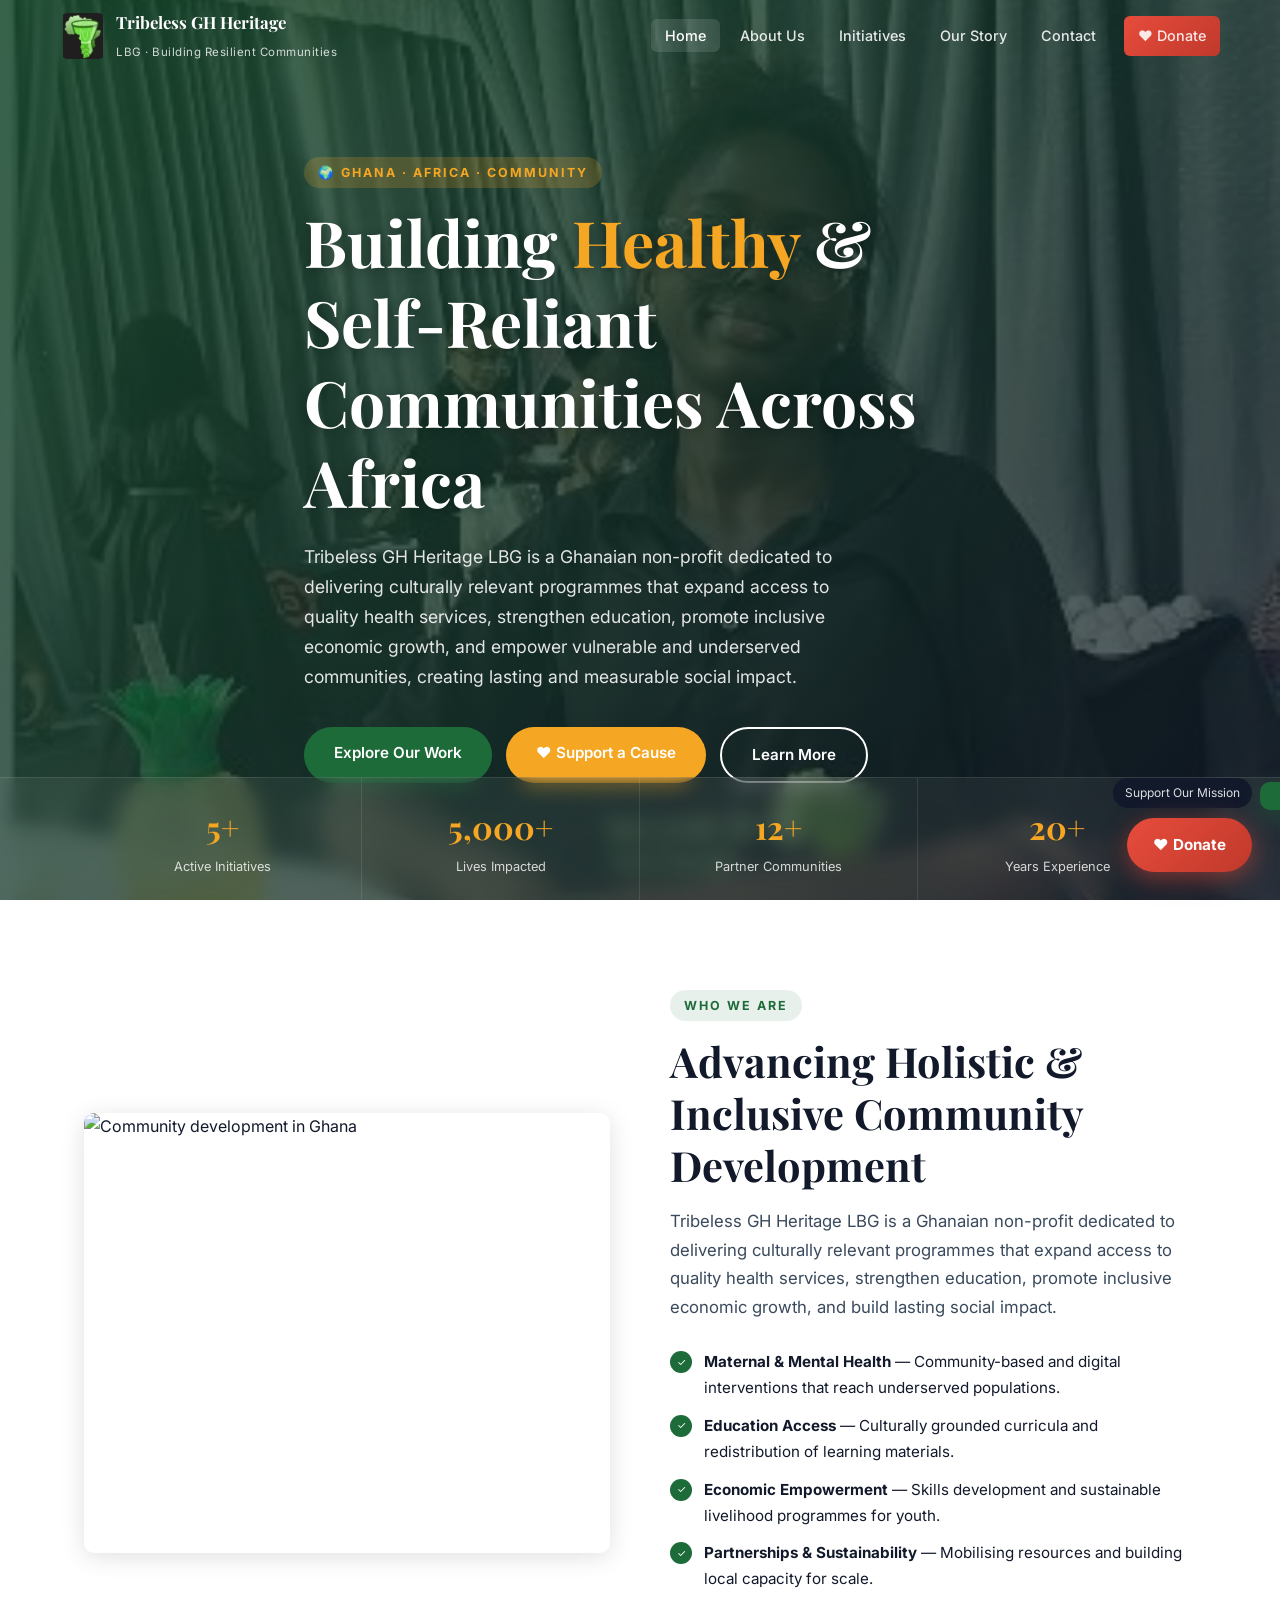
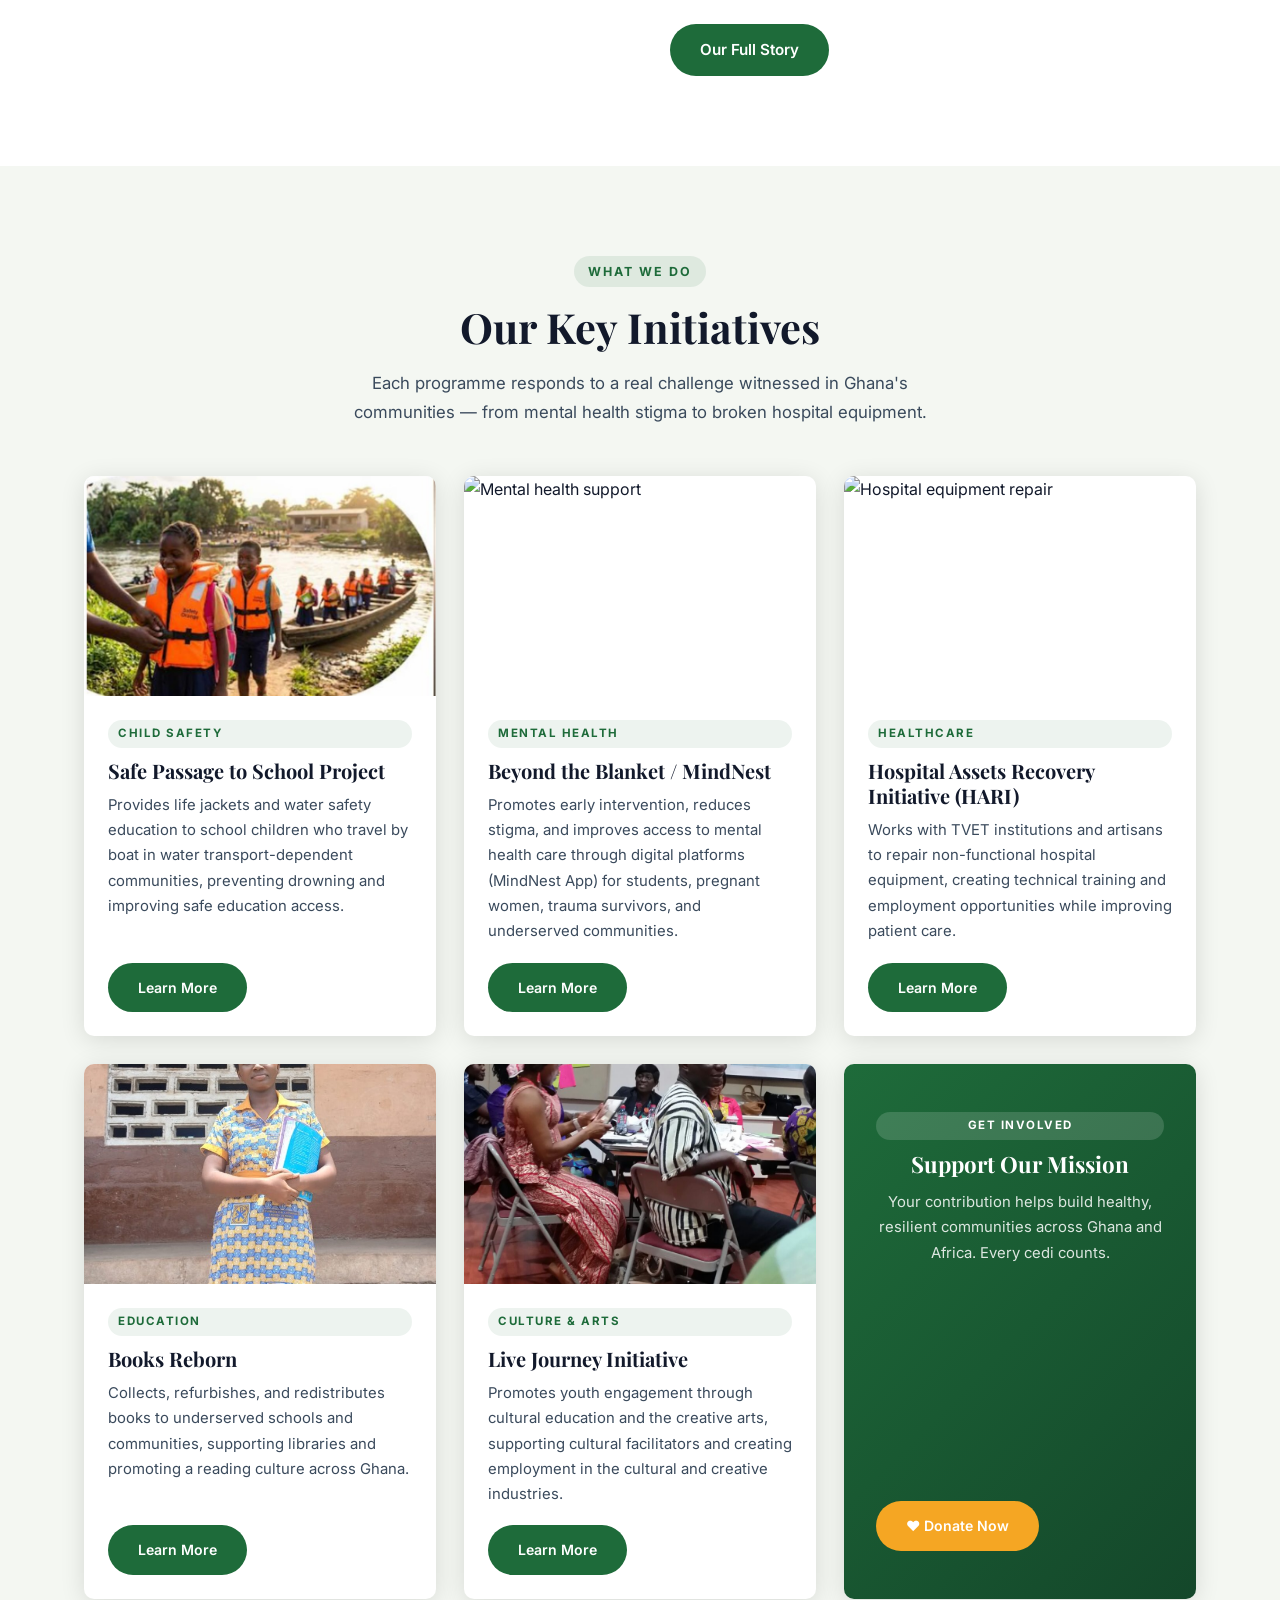
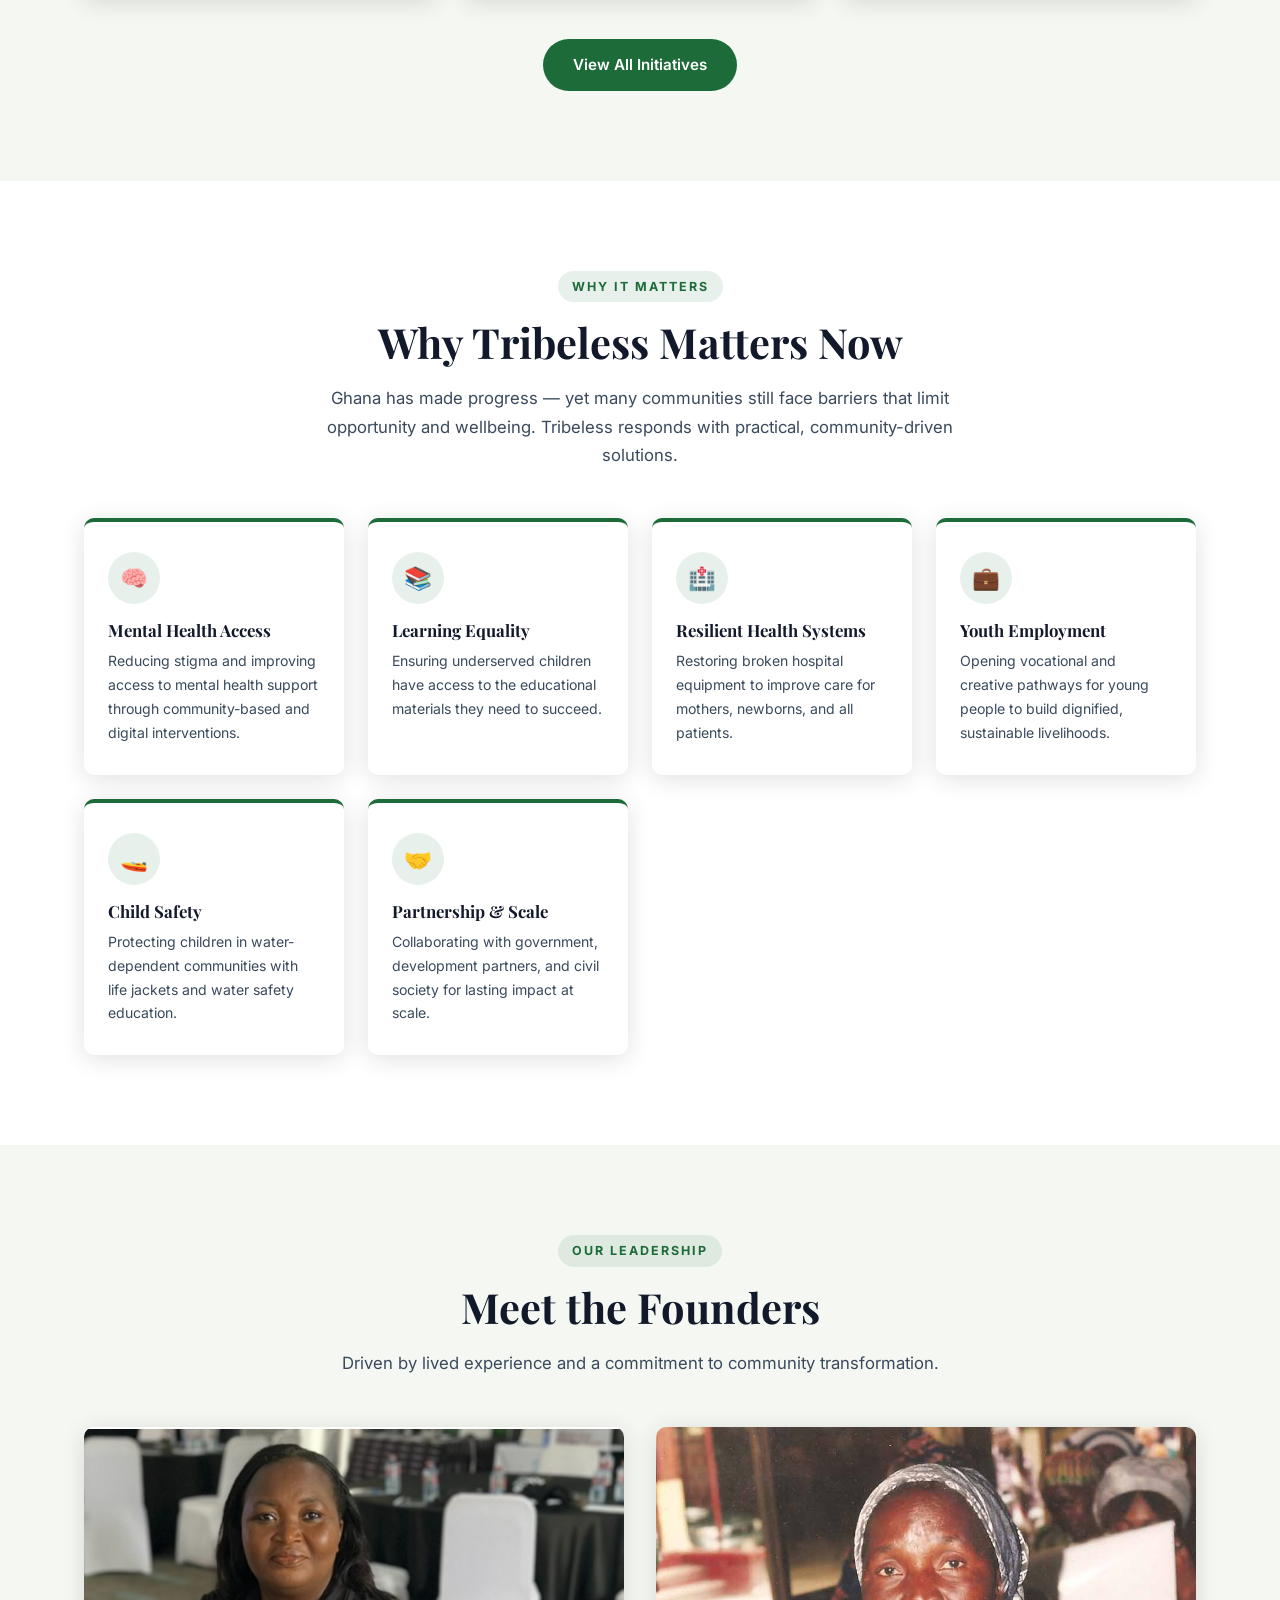
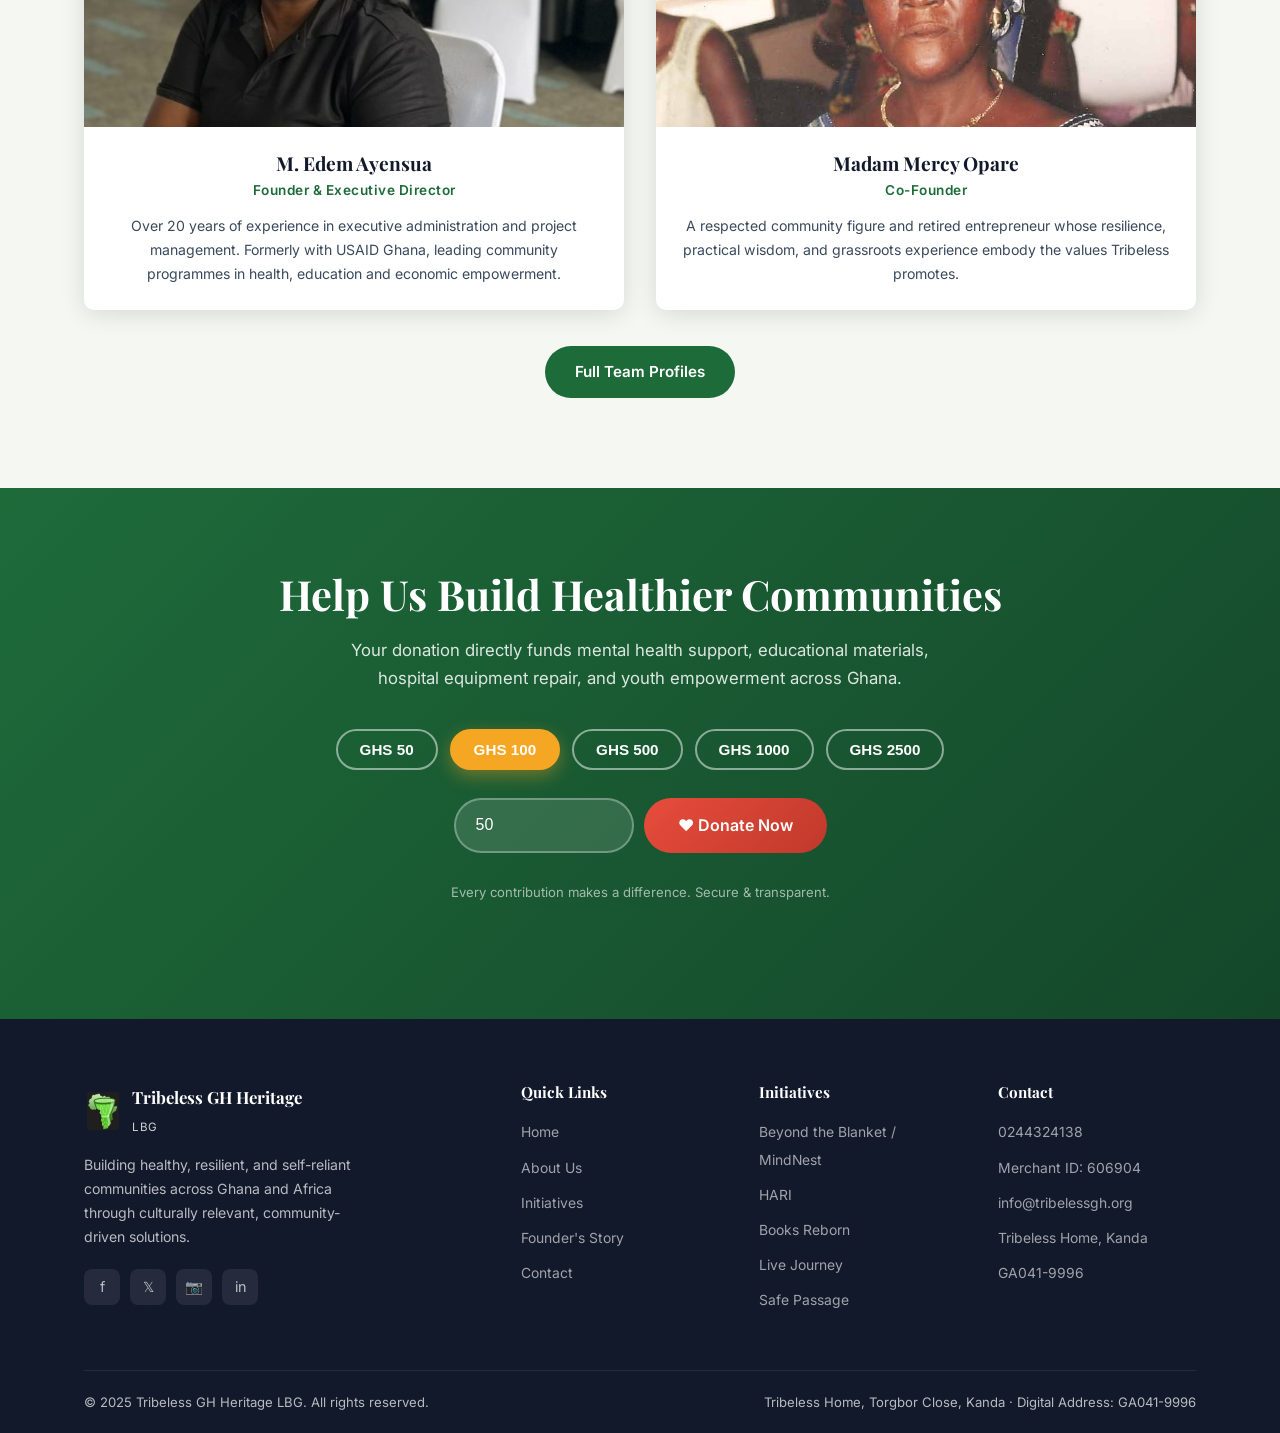
==== index.html @ 7c790b03 "added the changes" ====
<!DOCTYPE html>
<html lang="en">
<head>
  <meta charset="UTF-8" />
  <meta name="viewport" content="width=device-width, initial-scale=1.0" />
  <title>Tribeless GH Heritage LBG — Building Healthy, Self-Reliant Communities</title>
  <meta name="description" content="Tribeless GH Heritage LBG is a Ghana-based non-profit delivering community-driven health, education, and economic empowerment programmes across Africa." />
  <link rel="stylesheet" href="css/style.css" />
  <link rel="icon" type="image/png" href="images/logo.png" />
</head>
<body>

<!-- ─── NAVBAR ─────────────────────────────── -->
<nav class="navbar scrolled">
  <div class="nav-inner">
    <a href="index.html" class="nav-logo">
      <img src="images/triblessghlogo.png"
           alt="Tribeless GH Logo" />
      <div class="nav-logo-text">
        <strong>Tribeless GH Heritage</strong>
        <span>LBG · Building Resilient Communities</span>
      </div>
    </a>
    <ul class="nav-links">
      <li><a href="index.html" class="active">Home</a></li>
      <li><a href="about.html">About Us</a></li>
      <li><a href="initiatives.html">Initiatives</a></li>
      <li><a href="story.html">Our Story</a></li>
      <li><a href="contact.html">Contact</a></li>
      <li class="nav-donate-btn"><a href="#" data-donate class="btn btn-donate">❤ Donate</a></li>
    </ul>
    <div class="hamburger" id="hamburger">
      <span></span><span></span><span></span>
    </div>
  </div>
</nav>

<!-- ─── HERO ────────────────────────────────── -->
<section class="hero">
  <div class="hero-bg" id="heroBg"></div>
  <div class="container">
    <div class="hero-content">
      <span class="section-badge">🌍 Ghana · Africa · Community</span>
      <h1 class="hero-title">
        Building <span>Healthy</span> &amp; Self-Reliant<br>Communities Across Africa
      </h1>
      <p class="hero-sub">
        Tribeless GH Heritage LBG is a Ghanaian non-profit dedicated to delivering culturally 
        relevant programmes that expand access to quality health services, strengthen education, 
        promote inclusive economic growth, and empower vulnerable and underserved communities, 
        creating lasting and measurable social impact.
      </p>
      <div class="hero-btns">
        <a href="initiatives.html" class="btn btn-primary">Explore Our Work</a>
        <a href="#" data-donate class="btn btn-accent">❤ Support a Cause</a>
        <a href="about.html" class="btn btn-outline">Learn More</a>
      </div>
    </div>
  </div>
  <div class="hero-stats">
    <div class="hero-stats-inner stats-trigger">
      <div class="stat-item">
        <div class="stat-num"><span class="count-up" data-target="5">0</span>+</div>
        <div class="stat-lbl">Active Initiatives</div>
      </div>
      <div class="stat-item">
        <div class="stat-num"><span class="count-up" data-target="5000">0</span>+</div>
        <div class="stat-lbl">Lives Impacted</div>
      </div>
      <div class="stat-item">
        <div class="stat-num"><span class="count-up" data-target="12">0</span>+</div>
        <div class="stat-lbl">Partner Communities</div>
      </div>
      <div class="stat-item">
        <div class="stat-num"><span class="count-up" data-target="20">0</span>+</div>
        <div class="stat-lbl">Years Experience</div>
      </div>
    </div>
  </div>
</section>

<!-- ─── ABOUT STRIP ──────────────────────────── -->
<section class="section">
  <div class="container">
    <div class="about-grid">
      <div class="about-img-wrap">
        <img src="https://images.unsplash.com/photo-1532629345422-7515f3d16bb6?w=680&q=80&fit=crop"
             alt="Community development in Ghana" style="width:100%;height:440px;object-fit:cover;border-radius:10px;" />
        <!--<div class="about-badge-float">
          <strong>2025</strong>
          <span>Founded in Ghana</span>
        </div>-->
      </div>
      <div class="about-text">
        <span class="section-badge">Who We Are</span>
        <h2 class="section-title">Advancing Holistic &amp; Inclusive Community Development</h2>
        <p class="section-sub">
          Tribeless GH Heritage LBG is a Ghanaian non-profit dedicated to delivering
          culturally relevant programmes that expand access to quality health services,
          strengthen education, promote inclusive economic growth, and build lasting
          social impact.
        </p>
        <ul class="about-features">
          <li>
            <span class="icon">✓</span>
            <span><strong>Maternal &amp; Mental Health</strong> — Community-based and digital interventions that reach underserved populations.</span>
          </li>
          <li>
            <span class="icon">✓</span>
            <span><strong>Education Access</strong> — Culturally grounded curricula and redistribution of learning materials.</span>
          </li>
          <li>
            <span class="icon">✓</span>
            <span><strong>Economic Empowerment</strong> — Skills development and sustainable livelihood programmes for youth.</span>
          </li>
          <li>
            <span class="icon">✓</span>
            <span><strong>Partnerships &amp; Sustainability</strong> — Mobilising resources and building local capacity for scale.</span>
          </li>
        </ul>
        <a href="about.html" class="btn btn-primary">Our Full Story</a>
      </div>
    </div>
  </div>
</section>

<!-- ─── INITIATIVES ──────────────────────────── -->
<section class="section section-alt">
  <div class="container">
    <div class="text-center">
      <span class="section-badge">What We Do</span>
      <h2 class="section-title">Our Key Initiatives</h2>
      <p class="section-sub">
        Each programme responds to a real challenge witnessed in Ghana's communities —
        from mental health stigma to broken hospital equipment.
      </p>
    </div>
    
    <div class="initiatives-grid">

    

     <div class="initiative-card">
      <img class="initiative-img"
           src="images/safe passage image.jpeg"
           alt="Children on a boat to school" />
      <div class="initiative-body">
        <span class="initiative-tag">Child Safety</span>
        <h3>Safe Passage to School Project</h3>
        <p>Provides life jackets and water safety education to school children who travel by boat in water transport-dependent communities, preventing drowning and improving safe education access.</p>
        <a href="initiatives.html#safepassage" class="btn btn-primary">Learn More</a>
      </div>
     </div>

    

      <div class="initiative-card">
        <img class="initiative-img"
             src="https://images.unsplash.com/photo-1576091160550-2173dba999ef?w=600&q=80&fit=crop"
             alt="Mental health support" />
        <div class="initiative-body">
          <span class="initiative-tag">Mental Health</span>
          <h3>Beyond the Blanket / MindNest</h3>
          <p>Promotes early intervention, reduces stigma, and improves access to mental health care through digital platforms (MindNest App) for students, pregnant women, trauma survivors, and underserved communities.</p>
          <a href="initiatives.html#mindnest" class="btn btn-primary">Learn More</a>
        </div>
      </div>

      <div class="initiative-card">
        <img class="initiative-img"
             src="https://images.unsplash.com/photo-1551076805-e1869033e561?w=600&q=80&fit=crop"
             alt="Hospital equipment repair" />
        <div class="initiative-body">
          <span class="initiative-tag">Healthcare</span>
          <h3>Hospital Assets Recovery Initiative (HARI)</h3>
          <p>Works with TVET institutions and artisans to repair non-functional hospital equipment, creating technical training and employment opportunities while improving patient care.</p>
          <a href="initiatives.html#hari" class="btn btn-primary">Learn More</a>
        </div>
      </div>

      <div class="initiative-card">
        <img class="initiative-img"
             src="images/books reborn.jpeg"
             alt="Books and education" />
        <div class="initiative-body">
          <span class="initiative-tag">Education</span>
          <h3>Books Reborn</h3>
          <p>Collects, refurbishes, and redistributes books to underserved schools and communities, supporting libraries and promoting a reading culture across Ghana.</p>
          <a href="initiatives.html#books" class="btn btn-primary">Learn More</a>
        </div>
      </div>

      <div class="initiative-card">
        <img class="initiative-img"
             src="images/culture and art image.jpeg"
             alt="Youth and culture" />
        <div class="initiative-body">
          <span class="initiative-tag">Culture &amp; Arts</span>
          <h3>Live Journey Initiative</h3>
          <p>Promotes youth engagement through cultural education and the creative arts, supporting cultural facilitators and creating employment in the cultural and creative industries.</p>
          <a href="initiatives.html#livejourney" class="btn btn-primary">Learn More</a>
        </div>
      </div>

     

      <div class="initiative-card" style="background:linear-gradient(135deg,var(--primary),var(--primary-dk));color:#fff;">
        <div class="initiative-body" style="justify-content:center;padding:48px 32px;text-align:center;">
          <span class="initiative-tag" style="background:rgba(255,255,255,.15);color:#fff;">Get Involved</span>
          <h3 style="color:#fff;margin-bottom:12px;font-size:1.4rem;">Support Our Mission</h3>
          <p style="color:rgba(255,255,255,.85);">Your contribution helps build healthy, resilient communities across Ghana and Africa. Every cedi counts.</p>
          <a href="#" data-donate class="btn btn-accent" style="margin-top:22px;">❤ Donate Now</a>
        </div>
      </div>

    </div>
    <div class="text-center" style="margin-top:40px;">
      <a href="initiatives.html" class="btn btn-primary">View All Initiatives</a>
    </div>
  </div>
</section>

<!-- ─── WHY TRIBELESS ─────────────────────────── -->
<section class="section">
  <div class="container">
    <div class="text-center">
      <span class="section-badge">Why It Matters</span>
      <h2 class="section-title">Why Tribeless Matters Now</h2>
      <p class="section-sub">Ghana has made progress — yet many communities still face barriers that limit opportunity and wellbeing. Tribeless responds with practical, community-driven solutions.</p>
    </div>
    <div class="why-grid">
      <div class="why-card">
        <div class="why-icon">🧠</div>
        <h3>Mental Health Access</h3>
        <p>Reducing stigma and improving access to mental health support through community-based and digital interventions.</p>
      </div>
      <div class="why-card">
        <div class="why-icon">📚</div>
        <h3>Learning Equality</h3>
        <p>Ensuring underserved children have access to the educational materials they need to succeed.</p>
      </div>
      <div class="why-card">
        <div class="why-icon">🏥</div>
        <h3>Resilient Health Systems</h3>
        <p>Restoring broken hospital equipment to improve care for mothers, newborns, and all patients.</p>
      </div>
      <div class="why-card">
        <div class="why-icon">💼</div>
        <h3>Youth Employment</h3>
        <p>Opening vocational and creative pathways for young people to build dignified, sustainable livelihoods.</p>
      </div>
      <div class="why-card">
        <div class="why-icon">🚤</div>
        <h3>Child Safety</h3>
        <p>Protecting children in water-dependent communities with life jackets and water safety education.</p>
      </div>
      <div class="why-card">
        <div class="why-icon">🤝</div>
        <h3>Partnership &amp; Scale</h3>
        <p>Collaborating with government, development partners, and civil society for lasting impact at scale.</p>
      </div>
    </div>
  </div>
</section>

<!-- ─── TEAM PREVIEW ─────────────────────────── -->
<section class="section section-alt">
  <div class="container">
    <div class="text-center">
      <span class="section-badge">Our Leadership</span>
      <h2 class="section-title">Meet the Founders</h2>
      <p class="section-sub">Driven by lived experience and a commitment to community transformation.</p>
    </div>
    <div class="team-grid">
      <div class="team-card">
        <img class="team-img"
             src="images/Madam mary 2.jpeg"
             alt="M. Edem Ayensua — Founder & Executive Director" />
        <div class="team-info">
          <h3>M. Edem Ayensua</h3>
          <div class="team-role">Founder &amp; Executive Director</div>
          <p>Over 20 years of experience in executive administration and project management. Formerly with USAID Ghana, leading community programmes in health, education and economic empowerment.</p>
        </div>
      </div>
      <div class="team-card">
        <img class="team-img"
             src="images/Madam_Mercy_Opare.jpg"
             alt="Madam Mercy Opare — Co-Founder" />
        <div class="team-info">
          <h3>Madam Mercy Opare</h3>
          <div class="team-role">Co-Founder</div>
          <p>A respected community figure and retired entrepreneur whose resilience, practical wisdom, and grassroots experience embody the values Tribeless promotes.</p>
        </div>
      </div>
    </div>
    <div class="text-center" style="margin-top:36px;">
      <a href="about.html" class="btn btn-primary">Full Team Profiles</a>
    </div>
  </div>
</section>

<!-- ─── DONATE SECTION ───────────────────────── -->
<section class="donate-section">
  <div class="container">
    <h2>Help Us Build Healthier Communities</h2>
    <p>Your donation directly funds mental health support, educational materials, hospital equipment repair, and youth empowerment across Ghana.</p>
    <div class="donate-amounts">
      <button class="donate-amt" data-amount="20">GHS 50</button>
      <button class="donate-amt active" data-amount="50">GHS 100</button>
      <button class="donate-amt" data-amount="100">GHS 500</button>
      <button class="donate-amt" data-amount="250">GHS 1000</button>
      <button class="donate-amt" data-amount="500">GHS 2500</button>
    </div>
    <div class="donate-custom">
      <input type="number" placeholder="Custom amount (GHS)" value="50" />
      <a href="#" data-donate class="btn btn-donate">❤ Donate Now</a>
    </div>
    <p style="font-size:.82rem;opacity:.7;margin-top:8px;">Every contribution makes a difference. Secure &amp; transparent.</p>
  </div>
</section>

<!-- ─── FOOTER ───────────────────────────────── -->
<footer class="footer">
  <div class="container">
    <div class="footer-grid">
      <div class="footer-brand">
        <a href="index.html" class="nav-logo">
          <img src="images/triblessghlogo.png" alt="Logo" style="height:38px;width:38px;border-radius:6px;" />
          <div class="nav-logo-text">
            <strong>Tribeless GH Heritage</strong>
            <span>LBG</span>
          </div>
        </a>
        <p>Building healthy, resilient, and self-reliant communities across Ghana and Africa through culturally relevant, community-driven solutions.</p>
        <div class="footer-social">
          <a href="#" class="social-btn" title="Facebook">f</a>
          <a href="#" class="social-btn" title="Twitter">𝕏</a>
          <a href="#" class="social-btn" title="Instagram">📷</a>
          <a href="#" class="social-btn" title="LinkedIn">in</a>
        </div>
      </div>
      <div class="footer-col">
        <h4>Quick Links</h4>
        <ul class="footer-links">
          <li><a href="index.html">Home</a></li>
          <li><a href="about.html">About Us</a></li>
          <li><a href="initiatives.html">Initiatives</a></li>
          <li><a href="story.html">Founder's Story</a></li>
          <li><a href="contact.html">Contact</a></li>
        </ul>
      </div>
      <div class="footer-col">
        <h4>Initiatives</h4>
        <ul class="footer-links">
          <li><a href="initiatives.html#mindnest">Beyond the Blanket / MindNest</a></li>
          <li><a href="initiatives.html#hari">HARI</a></li>
          <li><a href="initiatives.html#books">Books Reborn</a></li>
          <li><a href="initiatives.html#livejourney">Live Journey</a></li>
          <li><a href="initiatives.html#safepassage">Safe Passage</a></li>
        </ul>
      </div>
      <div class="footer-col">
        <h4>Contact</h4>
        <ul class="footer-links">
          <li><a href="tel:0247302554">0244324138</a></li>
          <li><a href="#">Merchant ID: 606904</a></li>
          <li><a href="mailto:info@tribelessgh.org">info@tribelessgh.org</a></li>
          <li><a href="#">Tribeless Home, Kanda</a></li>
          <li><a href="#">GA041-9996</a></li>
        </ul>
      </div>
    </div>
    <div class="footer-bottom">
      <span>© 2025 Tribeless GH Heritage LBG. All rights reserved.</span>
      <span>Tribeless Home, Torgbor Close, Kanda · Digital Address: GA041-9996</span>
    </div>
  </div>
</footer>

<!-- ─── FLOATING DONATE BUTTON ───────────────── -->
<div class="floating-donate">
  <span class="floating-donate-label">Support Our Mission</span>
  <a href="#" data-donate class="floating-donate-btn">
    ❤ Donate
  </a>
</div>

<!-- ─── DONATE MODAL ─────────────────────────── -->
<div class="modal-overlay" id="donateOverlay">
  <div class="modal" id="donateModal">
    <button class="modal-close" id="modalClose">✕</button>
    <h2>Make a Donation</h2>
    <p>Support Tribeless GH Heritage LBG's work in building healthy, self-reliant communities across Ghana.</p>
    <form id="donateForm">
      <div class="donate-amounts" style="margin-bottom:20px;">
        <button type="button" class="donate-amt" data-amount="20">GHS 100</button>
        <button type="button" class="donate-amt active" data-amount="50">GHS 500</button>
        <button type="button" class="donate-amt" data-amount="100">GHS 1000</button>
        <button type="button" class="donate-amt" data-amount="250">GHS 2500</button>
      </div>
      <div class="form-group">
        <label>Amount (GHS)</label>
        <input type="number" class="donate-custom-input" value="50" min="1" required />
      </div>
      <div class="form-row">
        <div class="form-group">
          <label>First Name</label>
          <input type="text" placeholder="Kwame" required />
        </div>
        <div class="form-group">
          <label>Last Name</label>
          <input type="text" placeholder="Asante" required />
        </div>
      </div>
      <div class="form-group">
        <label>Email Address</label>
        <input type="email" placeholder="you@example.com" required />
      </div>
      <div class="form-group">
        <label>Dedicated to (Initiative)</label>
        <select>
          <option>General Fund</option>
          <option>Beyond the Blanket / MindNest</option>
          <option>Hospital Assets Recovery (HARI)</option>
          <option>Books Reborn</option>
          <option>Live Journey Initiative</option>
          <option>Safe Passage to School</option>
        </select>
      </div>
      <button type="submit" class="btn btn-donate" style="width:100%;border-radius:8px;">
        Pay with MTN MoMo
      </button>
      <p style="text-align:center;font-size:.78rem;color:#888;margin-top:12px;">
        Mobile Money: 0247302554 · Merchant ID: 606904
      </p>
    </form>
  </div>
</div>

<div class="notification"></div>
<script src="js/main.js"></script>
</body>
</html>
---- css/style.css ----
/* ============================================
   Tribeless GH Heritage LBG — Main Stylesheet
   ============================================ */

@import url('https://fonts.googleapis.com/css2?family=Playfair+Display:wght@400;600;700&family=Inter:wght@300;400;500;600&display=swap');

:root {
  --primary:    #1e6b3a;
  --primary-dk: #14472a;
  --accent:     #f5a623;
  --accent-dk:  #d4891a;
  --dark:       #12192b;
  --mid:        #3a4a5c;
  --light:      #f4f7f2;
  --white:      #ffffff;
  --danger:     #e23b3b;
  --radius:     10px;
  --shadow:     0 4px 24px rgba(0,0,0,.12);
  --transition: .3s ease;
}

*, *::before, *::after { box-sizing: border-box; margin: 0; padding: 0; }

html { scroll-behavior: smooth; }

body {
  font-family: 'Inter', sans-serif;
  color: var(--dark);
  background: var(--white);
  line-height: 1.7;
  overflow-x: hidden;
}

h1,h2,h3,h4 { font-family: 'Playfair Display', serif; line-height: 1.25; }

a { text-decoration: none; color: inherit; }

img { max-width: 100%; display: block; }

.container { max-width: 1160px; margin: 0 auto; padding: 0 24px; }

/* ── Utility ── */
.btn {
  display: inline-block;
  padding: 13px 30px;
  border-radius: 50px;
  font-weight: 600;
  font-size: .95rem;
  cursor: pointer;
  border: none;
  transition: all var(--transition);
}
.btn-primary   { background: var(--primary); color: var(--white); }
.btn-primary:hover { background: var(--primary-dk); transform: translateY(-2px); box-shadow: 0 8px 20px rgba(30,107,58,.35); }
.btn-accent    { background: var(--accent); color: var(--white); }
.btn-accent:hover  { background: var(--accent-dk); transform: translateY(-2px); box-shadow: 0 8px 20px rgba(245,166,35,.4); }
.btn-outline   { background: transparent; color: var(--white); border: 2px solid var(--white); }
.btn-outline:hover { background: var(--white); color: var(--primary); }
.btn-donate    {
  background: linear-gradient(135deg, #e74c3c, #c0392b);
  color: var(--white);
  font-size: 1rem;
  padding: 14px 34px;
  animation: pulse-donate 2.5s infinite;
}
.btn-donate:hover { transform: translateY(-3px); box-shadow: 0 10px 28px rgba(231,76,60,.45); }

@keyframes pulse-donate {
  0%,100% { box-shadow: 0 0 0 0 rgba(231,76,60,.45); }
  50%      { box-shadow: 0 0 0 10px rgba(231,76,60,0); }
}

.section-badge {
  display: inline-block;
  background: rgba(30,107,58,.1);
  color: var(--primary);
  font-size: .78rem;
  font-weight: 700;
  letter-spacing: 2px;
  text-transform: uppercase;
  padding: 5px 14px;
  border-radius: 50px;
  margin-bottom: 14px;
}

.section-title {
  font-size: clamp(1.8rem, 4vw, 2.6rem);
  margin-bottom: 16px;
}

.section-sub {
  color: var(--mid);
  font-size: 1.05rem;
  max-width: 640px;
}

.text-center { text-align: center; }
.text-center .section-sub { margin: 0 auto; }

/* ── NAVBAR ── */
.navbar {
  position: fixed; top: 0; left: 0; right: 0; z-index: 1000;
  padding: 0 24px;
  transition: background var(--transition), box-shadow var(--transition);
}
.navbar.scrolled {
  background: rgba(20,71,42,.97);
  box-shadow: 0 2px 20px rgba(0,0,0,.3);
  backdrop-filter: blur(8px);
}
.nav-inner {
  max-width: 1160px;
  margin: 0 auto;
  height: 72px;
  display: flex;
  align-items: center;
  justify-content: space-between;
}
.nav-logo { display: flex; align-items: center; gap: 10px; }
.nav-logo img { height: 46px; width: 46px; object-fit: contain; border-radius: 8px; }
.nav-logo-text { color: var(--white); }
.nav-logo-text strong { font-family: 'Playfair Display', serif; font-size: 1.05rem; display: block; }
.nav-logo-text span   { font-size: .72rem; opacity: .8; letter-spacing: .5px; }

.nav-links {
  display: flex; align-items: center; gap: 6px;
  list-style: none;
}
.nav-links a {
  color: rgba(255,255,255,.88);
  font-size: .9rem;
  font-weight: 500;
  padding: 8px 14px;
  border-radius: 6px;
  transition: all var(--transition);
}
.nav-links a:hover, .nav-links a.active { color: var(--white); background: rgba(255,255,255,.12); }
.nav-donate-btn { margin-left: 8px; }

.hamburger {
  display: none;
  flex-direction: column; gap: 5px; cursor: pointer; padding: 6px;
}
.hamburger span {
  display: block; width: 24px; height: 2px;
  background: var(--white); border-radius: 2px;
  transition: all var(--transition);
}
.hamburger.open span:nth-child(1) { transform: translateY(7px) rotate(45deg); }
.hamburger.open span:nth-child(2) { opacity: 0; }
.hamburger.open span:nth-child(3) { transform: translateY(-7px) rotate(-45deg); }

/* ── HERO ── */
.hero {
  position: relative;
  min-height: 100vh;
  display: flex; align-items: center;
  overflow: hidden;
}
.hero-bg {
  position: absolute; inset: 0;
  background-size: cover; background-position: center;
  transition: opacity 1.2s ease;
}
.hero-bg::after {
  content: '';
  position: absolute; inset: 0;
  background: linear-gradient(135deg, rgba(20,71,42,.85) 0%, rgba(18,25,43,.7) 100%);
}
.hero-content {
  position: relative; z-index: 2;
  max-width: 720px;
  padding: 120px 24px 80px;
}
.hero-content .section-badge { background: rgba(245,166,35,.2); color: var(--accent); }
.hero-title {
  font-size: clamp(2.4rem, 6vw, 4rem);
  color: var(--white);
  margin-bottom: 20px;
  text-shadow: 0 2px 12px rgba(0,0,0,.3);
}
.hero-title span { color: var(--accent); }
.hero-sub {
  color: rgba(255,255,255,.88);
  font-size: 1.1rem;
  margin-bottom: 36px;
  max-width: 580px;
}
.hero-btns { display: flex; gap: 14px; flex-wrap: wrap; }

.hero-stats {
  position: absolute; bottom: 0; left: 0; right: 0; z-index: 2;
  background: rgba(255,255,255,.06);
  backdrop-filter: blur(10px);
  border-top: 1px solid rgba(255,255,255,.1);
}
.hero-stats-inner {
  max-width: 1160px; margin: 0 auto; padding: 0 24px;
  display: grid; grid-template-columns: repeat(4, 1fr);
}
.stat-item {
  padding: 22px 16px;
  text-align: center;
  border-right: 1px solid rgba(255,255,255,.1);
  color: var(--white);
}
.stat-item:last-child { border-right: none; }
.stat-num {
  font-family: 'Playfair Display', serif;
  font-size: 2rem; font-weight: 700;
  color: var(--accent);
}
.stat-lbl { font-size: .8rem; opacity: .8; margin-top: 2px; }

/* ── SECTIONS ── */
.section { padding: 90px 0; }
.section-alt { background: var(--light); }

/* ── INITIATIVES ── */
.initiatives-grid {
  display: grid;
  grid-template-columns: repeat(auto-fit, minmax(300px, 1fr));
  gap: 28px;
  margin-top: 50px;
}
.initiative-card {
  border-radius: var(--radius);
  overflow: hidden;
  box-shadow: var(--shadow);
  transition: transform var(--transition), box-shadow var(--transition);
  background: var(--white);
  display: flex; flex-direction: column;
}
.initiative-card:hover { transform: translateY(-6px); box-shadow: 0 16px 40px rgba(0,0,0,.16); }
.initiative-img {
  height: 220px;
  object-fit: cover;
  width: 100%;
}
.initiative-body { padding: 24px; flex: 1; display: flex; flex-direction: column; }
.initiative-tag {
  display: inline-block;
  background: rgba(30,107,58,.08);
  color: var(--primary);
  font-size: .72rem;
  font-weight: 700;
  letter-spacing: 1.5px;
  text-transform: uppercase;
  padding: 4px 10px;
  border-radius: 50px;
  margin-bottom: 10px;
}
.initiative-body h3 { font-size: 1.25rem; margin-bottom: 10px; }
.initiative-body p  { color: var(--mid); font-size: .93rem; flex: 1; }
.initiative-body .btn { margin-top: 18px; font-size: .88rem; align-self: flex-start; }

/* ── ABOUT STRIP ── */
.about-grid {
  display: grid; grid-template-columns: 1fr 1fr; gap: 60px; align-items: center;
}
.about-img-wrap { position: relative; }
.about-img-wrap img { border-radius: var(--radius); box-shadow: var(--shadow); }
.about-badge-float {
  position: absolute; bottom: -18px; right: -18px;
  background: var(--accent);
  color: var(--white);
  padding: 18px 22px;
  border-radius: var(--radius);
  text-align: center;
  box-shadow: 0 8px 24px rgba(245,166,35,.4);
}
.about-badge-float strong { display: block; font-size: 2rem; font-family: 'Playfair Display', serif; }
.about-badge-float span   { font-size: .78rem; }
.about-text .section-sub  { margin-bottom: 28px; }
.about-features { list-style: none; margin-bottom: 32px; }
.about-features li {
  display: flex; align-items: flex-start; gap: 12px;
  margin-bottom: 12px; font-size: .95rem;
}
.about-features li .icon {
  width: 22px; height: 22px; min-width: 22px;
  background: var(--primary); color: var(--white);
  border-radius: 50%; display: flex; align-items: center; justify-content: center;
  font-size: .65rem; margin-top: 2px;
}

/* ── TEAM ── */
.team-grid {
  display: grid; grid-template-columns: repeat(auto-fit, minmax(280px, 1fr));
  gap: 32px; margin-top: 50px;
}
.team-card {
  background: var(--white);
  border-radius: var(--radius);
  overflow: hidden;
  box-shadow: var(--shadow);
  text-align: center;
  transition: transform var(--transition);
}
.team-card:hover { transform: translateY(-5px); }
.team-img {
  width: 100%; height: 300px; object-fit: cover;
  object-position: top;
}
.team-info { padding: 24px; }
.team-info h3 { font-size: 1.2rem; margin-bottom: 4px; }
.team-role {
  color: var(--primary); font-size: .85rem; font-weight: 600;
  letter-spacing: .5px; margin-bottom: 12px;
}
.team-info p { color: var(--mid); font-size: .88rem; }

/* ── STORY (Timeline) ── */
.story-section { background: var(--dark); color: var(--white); padding: 90px 0; }
.story-section .section-badge { background: rgba(245,166,35,.15); color: var(--accent); }
.story-section .section-title { color: var(--white); }
.story-section .section-sub    { color: rgba(255,255,255,.7); }

.story-grid {
  display: grid; grid-template-columns: 1fr 1fr; gap: 60px; align-items: start;
  margin-top: 50px;
}
.story-text p { color: rgba(255,255,255,.8); font-size: .97rem; margin-bottom: 16px; }
.story-img { position: relative; }
.story-img img { border-radius: var(--radius); box-shadow: 0 12px 40px rgba(0,0,0,.5); }
.story-quote {
  position: absolute; bottom: -20px; left: 20px; right: 20px;
  background: var(--primary);
  padding: 20px 22px;
  border-radius: var(--radius);
  font-style: italic;
  font-size: .92rem;
  color: var(--white);
  box-shadow: 0 8px 24px rgba(30,107,58,.4);
}

/* ── WHY TRIBELESS ── */
.why-grid {
  display: grid; grid-template-columns: repeat(auto-fit, minmax(240px,1fr));
  gap: 24px; margin-top: 48px;
}
.why-card {
  background: var(--white);
  border-radius: var(--radius);
  padding: 30px 24px;
  box-shadow: var(--shadow);
  border-top: 4px solid var(--primary);
  transition: transform var(--transition);
}
.why-card:hover { transform: translateY(-4px); }
.why-icon {
  width: 52px; height: 52px;
  background: rgba(30,107,58,.1);
  border-radius: 50%;
  display: flex; align-items: center; justify-content: center;
  font-size: 1.4rem;
  margin-bottom: 16px;
}
.why-card h3 { font-size: 1.05rem; margin-bottom: 8px; }
.why-card p  { color: var(--mid); font-size: .88rem; }

/* ── DONATE SECTION ── */
.donate-section {
  background: linear-gradient(135deg, var(--primary) 0%, var(--primary-dk) 100%);
  color: var(--white);
  padding: 80px 0;
  text-align: center;
}
.donate-section h2 { font-size: clamp(1.8rem,4vw,2.6rem); color: var(--white); margin-bottom: 16px; }
.donate-section p  { color: rgba(255,255,255,.85); max-width: 580px; margin: 0 auto 36px; font-size: 1.05rem; }
.donate-amounts {
  display: flex; flex-wrap: wrap; gap: 12px; justify-content: center; margin-bottom: 28px;
}
.donate-amt {
  padding: 10px 22px;
  border: 2px solid rgba(255,255,255,.5);
  border-radius: 50px;
  color: var(--white);
  font-weight: 600;
  cursor: pointer;
  transition: all var(--transition);
  background: transparent;
  font-size: .95rem;
}
.donate-amt:hover, .donate-amt.active {
  background: var(--accent); border-color: var(--accent);
  box-shadow: 0 6px 18px rgba(245,166,35,.4);
}
.donate-custom {
  display: flex; gap: 10px; justify-content: center;
  flex-wrap: wrap; margin-bottom: 28px;
}
.donate-custom input {
  padding: 12px 20px;
  border-radius: 50px;
  border: 2px solid rgba(255,255,255,.3);
  background: rgba(255,255,255,.12);
  color: var(--white);
  font-size: 1rem;
  width: 180px;
  outline: none;
  transition: border-color var(--transition);
}
.donate-custom input::placeholder { color: rgba(255,255,255,.55); }
.donate-custom input:focus { border-color: var(--accent); }

/* ── CONTACT ── */
.contact-grid {
  display: grid; grid-template-columns: 1fr 1.4fr; gap: 50px; margin-top: 50px;
}
.contact-info h3 { font-size: 1.4rem; margin-bottom: 20px; }
.contact-item {
  display: flex; gap: 16px; margin-bottom: 22px;
}
.contact-icon {
  width: 44px; height: 44px; min-width: 44px;
  background: rgba(30,107,58,.1);
  border-radius: 10px;
  display: flex; align-items: center; justify-content: center;
  font-size: 1.1rem; color: var(--primary);
}
.contact-item-text strong { display: block; font-size: .82rem; text-transform: uppercase; letter-spacing: 1px; color: var(--mid); }
.contact-item-text span   { font-size: .97rem; }

.contact-form { background: var(--white); border-radius: var(--radius); padding: 36px; box-shadow: var(--shadow); }
.form-row { display: grid; grid-template-columns: 1fr 1fr; gap: 16px; }
.form-group { margin-bottom: 18px; }
.form-group label { display: block; font-size: .85rem; font-weight: 600; margin-bottom: 6px; color: var(--mid); }
.form-group input,
.form-group textarea,
.form-group select {
  width: 100%;
  padding: 12px 16px;
  border: 1.5px solid #dde3dc;
  border-radius: 8px;
  font-family: 'Inter', sans-serif;
  font-size: .95rem;
  transition: border-color var(--transition);
  outline: none;
  background: #fafafa;
}
.form-group input:focus,
.form-group textarea:focus { border-color: var(--primary); background: var(--white); }
.form-group textarea { resize: vertical; min-height: 130px; }

/* ── PAGE HERO ── */
.page-hero {
  padding: 140px 24px 70px;
  background: linear-gradient(135deg, var(--primary-dk) 0%, var(--dark) 100%);
  text-align: center;
  color: var(--white);
}
.page-hero h1 { font-size: clamp(2rem,5vw,3.2rem); color: var(--white); margin-bottom: 14px; }
.page-hero p  { color: rgba(255,255,255,.8); max-width: 580px; margin: 0 auto; }
.breadcrumb {
  display: flex; justify-content: center; gap: 8px; align-items: center;
  font-size: .83rem; margin-bottom: 16px; color: rgba(255,255,255,.6);
}
.breadcrumb a { color: var(--accent); }

/* ── FOOTER ── */
.footer {
  background: var(--dark);
  color: rgba(255,255,255,.7);
  padding: 64px 0 0;
}
.footer-grid {
  display: grid; grid-template-columns: 2fr 1fr 1fr 1fr; gap: 40px; margin-bottom: 48px;
}
.footer-brand .nav-logo { margin-bottom: 14px; }
.footer-brand p { font-size: .88rem; margin-bottom: 20px; max-width: 280px; }
.footer-social { display: flex; gap: 10px; }
.social-btn {
  width: 36px; height: 36px;
  background: rgba(255,255,255,.08);
  border-radius: 8px;
  display: flex; align-items: center; justify-content: center;
  font-size: .9rem; color: rgba(255,255,255,.7);
  transition: all var(--transition);
}
.social-btn:hover { background: var(--primary); color: var(--white); }
.footer-col h4 { color: var(--white); font-size: .95rem; margin-bottom: 16px; }
.footer-links { list-style: none; }
.footer-links li { margin-bottom: 8px; }
.footer-links a { font-size: .87rem; color: rgba(255,255,255,.6); transition: color var(--transition); }
.footer-links a:hover { color: var(--accent); }
.footer-bottom {
  border-top: 1px solid rgba(255,255,255,.08);
  padding: 20px 0;
  display: flex; justify-content: space-between; align-items: center;
  flex-wrap: wrap; gap: 12px;
  font-size: .82rem;
}
.footer-bottom a { color: var(--accent); }

/* ── FLOATING DONATE ── */
.floating-donate {
  position: fixed; bottom: 28px; right: 28px; z-index: 900;
  display: flex; flex-direction: column; align-items: flex-end; gap: 10px;
}
.floating-donate-btn {
  background: linear-gradient(135deg, #e74c3c, #c0392b);
  color: var(--white); font-weight: 700;
  padding: 14px 26px; border-radius: 50px;
  box-shadow: 0 6px 24px rgba(231,76,60,.5);
  display: flex; align-items: center; gap: 8px;
  font-size: .95rem;
  animation: pulse-donate 2.5s infinite;
  transition: transform var(--transition);
}
.floating-donate-btn:hover { transform: scale(1.05); }
.floating-donate-label {
  background: var(--dark);
  color: rgba(255,255,255,.85);
  font-size: .75rem;
  padding: 5px 12px;
  border-radius: 50px;
}

/* ── MODAL ── */
.modal-overlay {
  display: none; position: fixed; inset: 0; z-index: 2000;
  background: rgba(0,0,0,.6);
  align-items: center; justify-content: center;
  backdrop-filter: blur(4px);
}
.modal-overlay.open { display: flex; }
.modal {
  background: var(--white);
  border-radius: 16px;
  padding: 40px;
  max-width: 520px; width: 90%;
  position: relative;
  box-shadow: 0 24px 80px rgba(0,0,0,.35);
  animation: modal-in .3s ease;
}
@keyframes modal-in { from { transform: scale(.9); opacity: 0; } to { transform: scale(1); opacity: 1; } }
.modal-close {
  position: absolute; top: 14px; right: 18px;
  background: none; border: none; font-size: 1.4rem;
  cursor: pointer; color: var(--mid);
}
.modal h2 { font-size: 1.6rem; margin-bottom: 6px; }
.modal p   { color: var(--mid); font-size: .92rem; margin-bottom: 24px; }
.modal .donate-amounts { justify-content: flex-start; }

/* ── NOTIFICATION ── */
.notification {
  position: fixed; bottom: 90px; right: 28px; z-index: 3000;
  background: var(--primary); color: var(--white);
  padding: 14px 20px;
  border-radius: var(--radius);
  font-size: .9rem;
  box-shadow: 0 8px 24px rgba(30,107,58,.4);
  transform: translateX(120%);
  transition: transform .4s ease;
  max-width: 300px;
}
.notification.show { transform: translateX(0); }

/* ── COUNTER ANIMATION ── */
.count-up { display: inline-block; }

/* ── IMAGE FALLBACK ── */
.img-placeholder {
  background: linear-gradient(135deg, #1e6b3a22, #f5a62322);
  display: flex; align-items: center; justify-content: center;
  font-size: 2rem; color: var(--primary);
}

/* ── RESPONSIVE ── */
@media (max-width: 900px) {
  .about-grid, .story-grid, .contact-grid { grid-template-columns: 1fr; }
  .footer-grid { grid-template-columns: 1fr 1fr; }
  .hero-stats-inner { grid-template-columns: repeat(2,1fr); }
  .story-img { order: -1; }
}

@media (max-width: 700px) {
  .nav-links { display: none; position: absolute; top: 72px; left: 0; right: 0;
    background: rgba(20,71,42,.97); flex-direction: column; padding: 16px 0;
    border-top: 1px solid rgba(255,255,255,.1); }
  .nav-links.open { display: flex; }
  .nav-links li a { padding: 12px 24px; display: block; border-radius: 0; }
  .hamburger { display: flex; }
  .navbar.scrolled .hamburger,
  .hamburger { display: flex; }
  .hero-stats-inner { grid-template-columns: 1fr 1fr; }
  .stat-item { padding: 16px 10px; }
  .form-row { grid-template-columns: 1fr; }
  .footer-grid { grid-template-columns: 1fr; }
  .about-badge-float { position: static; margin-top: 16px; display: inline-block; }
  .floating-donate-label { display: none; }
}
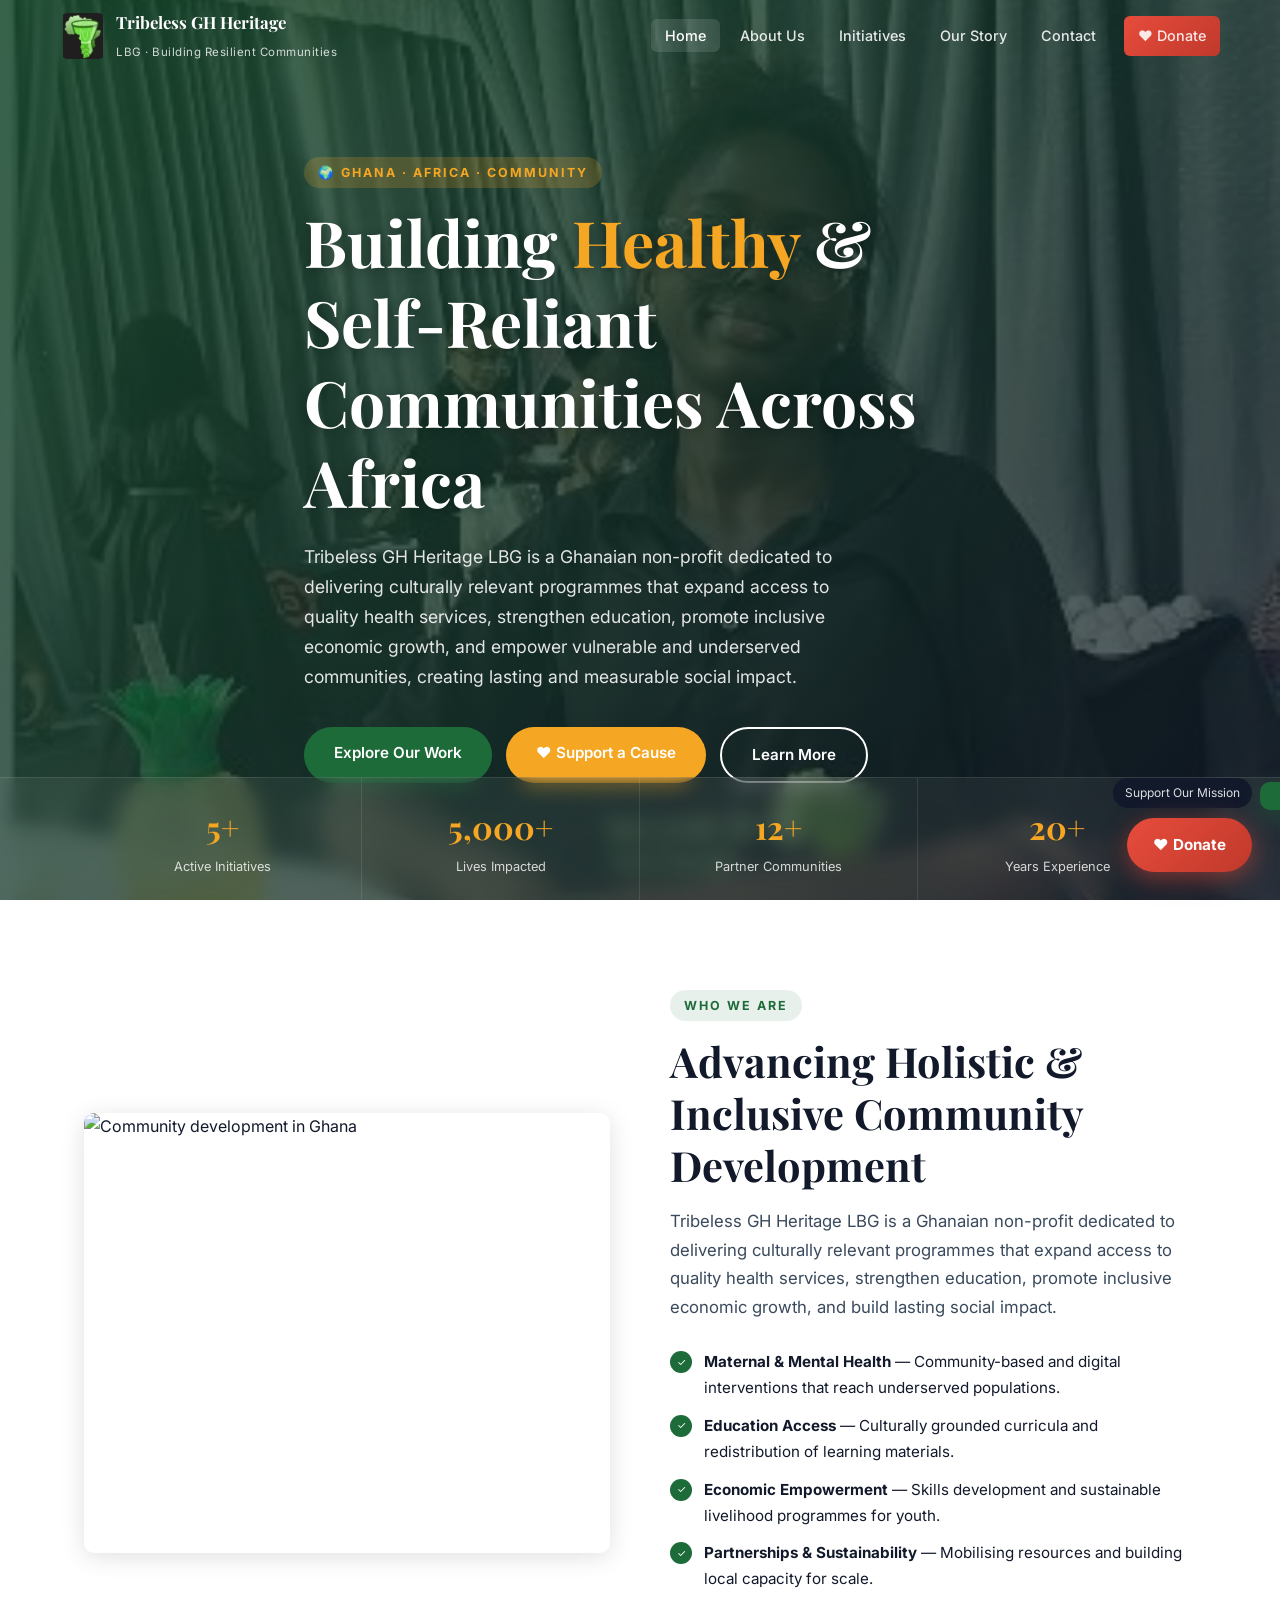
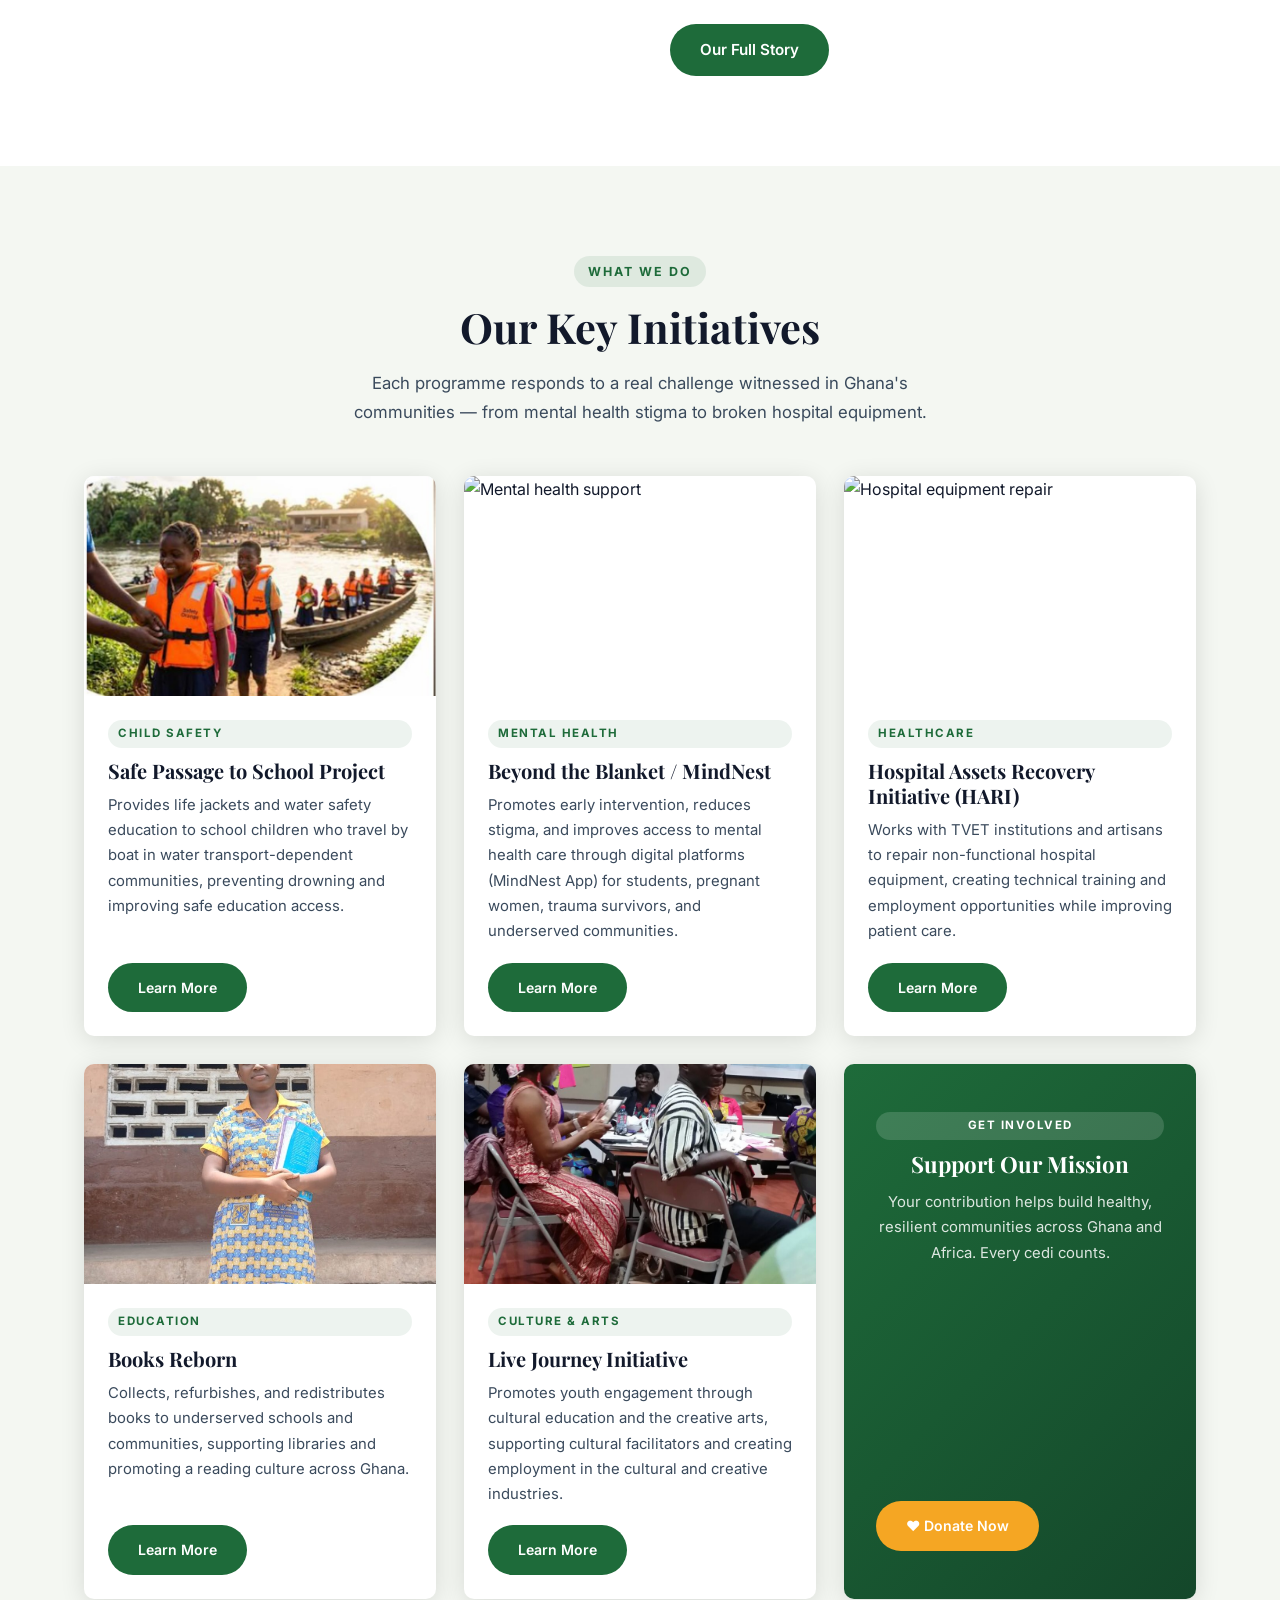
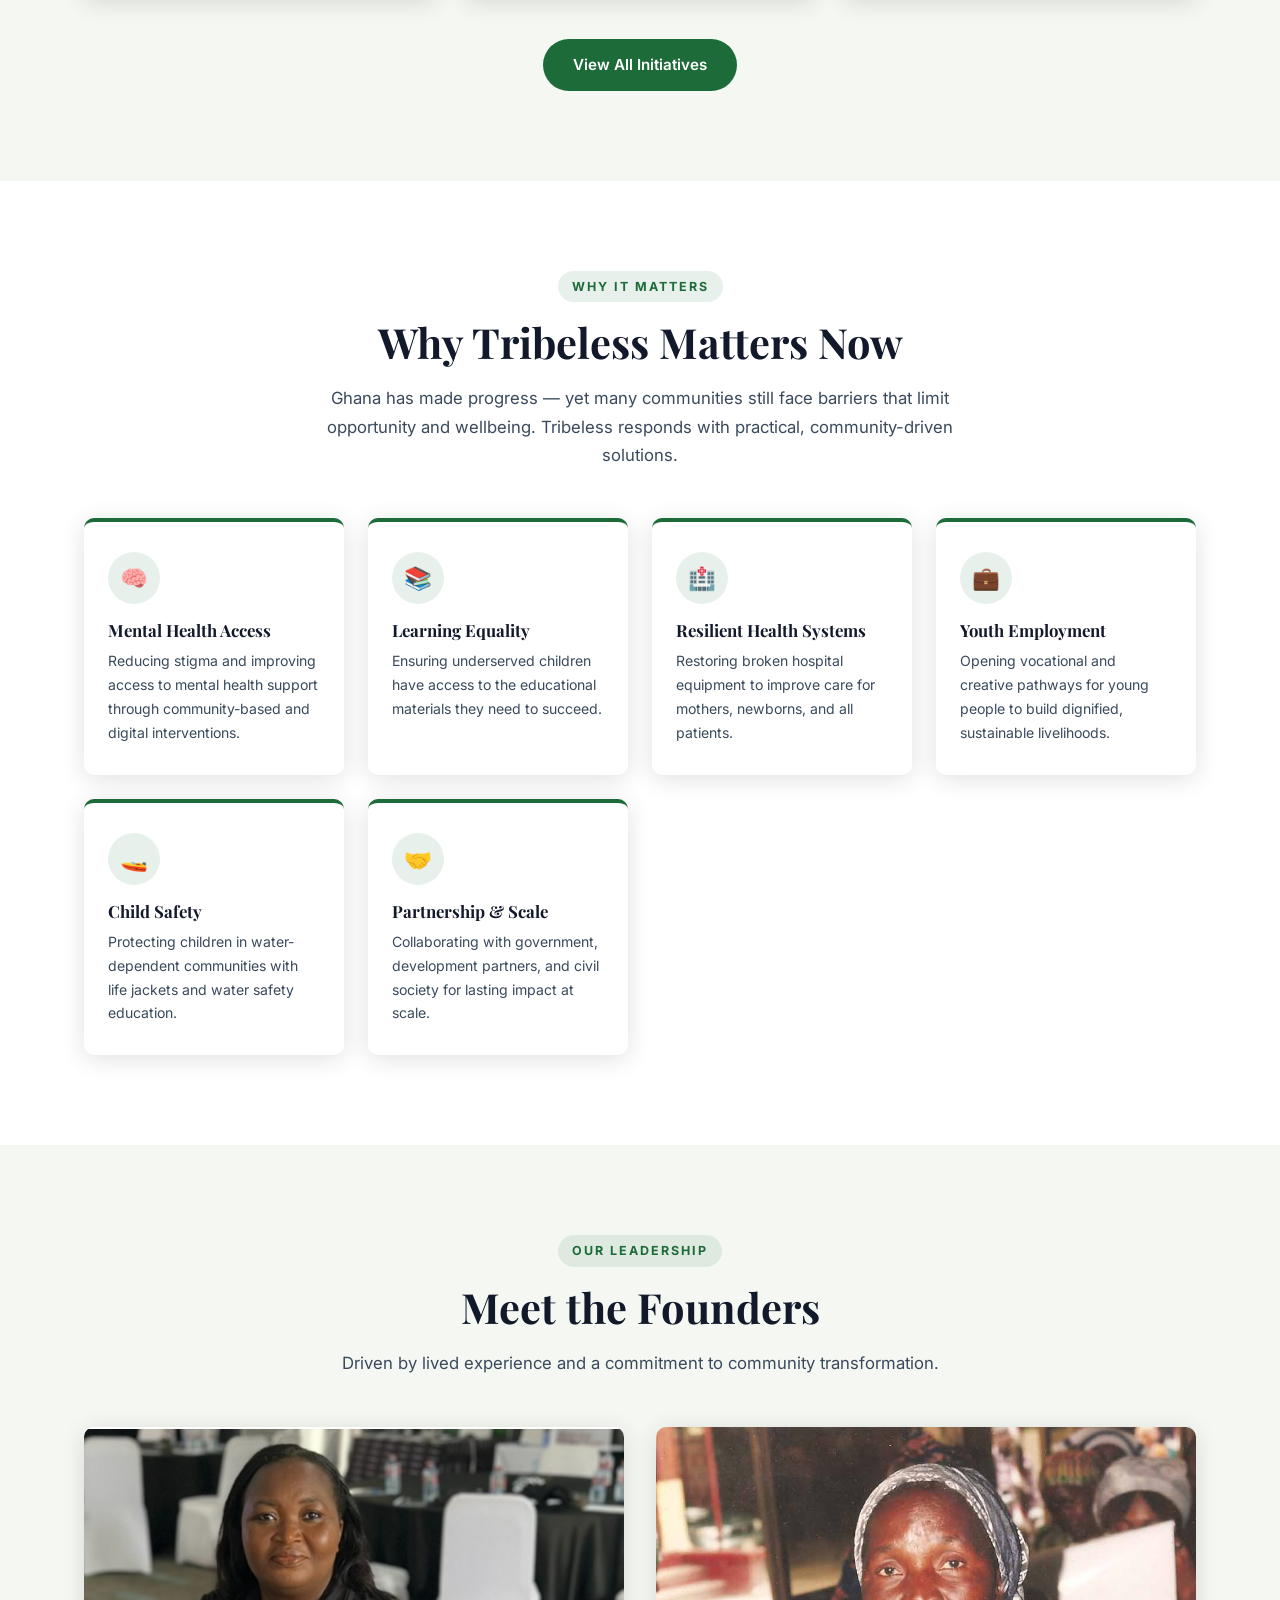
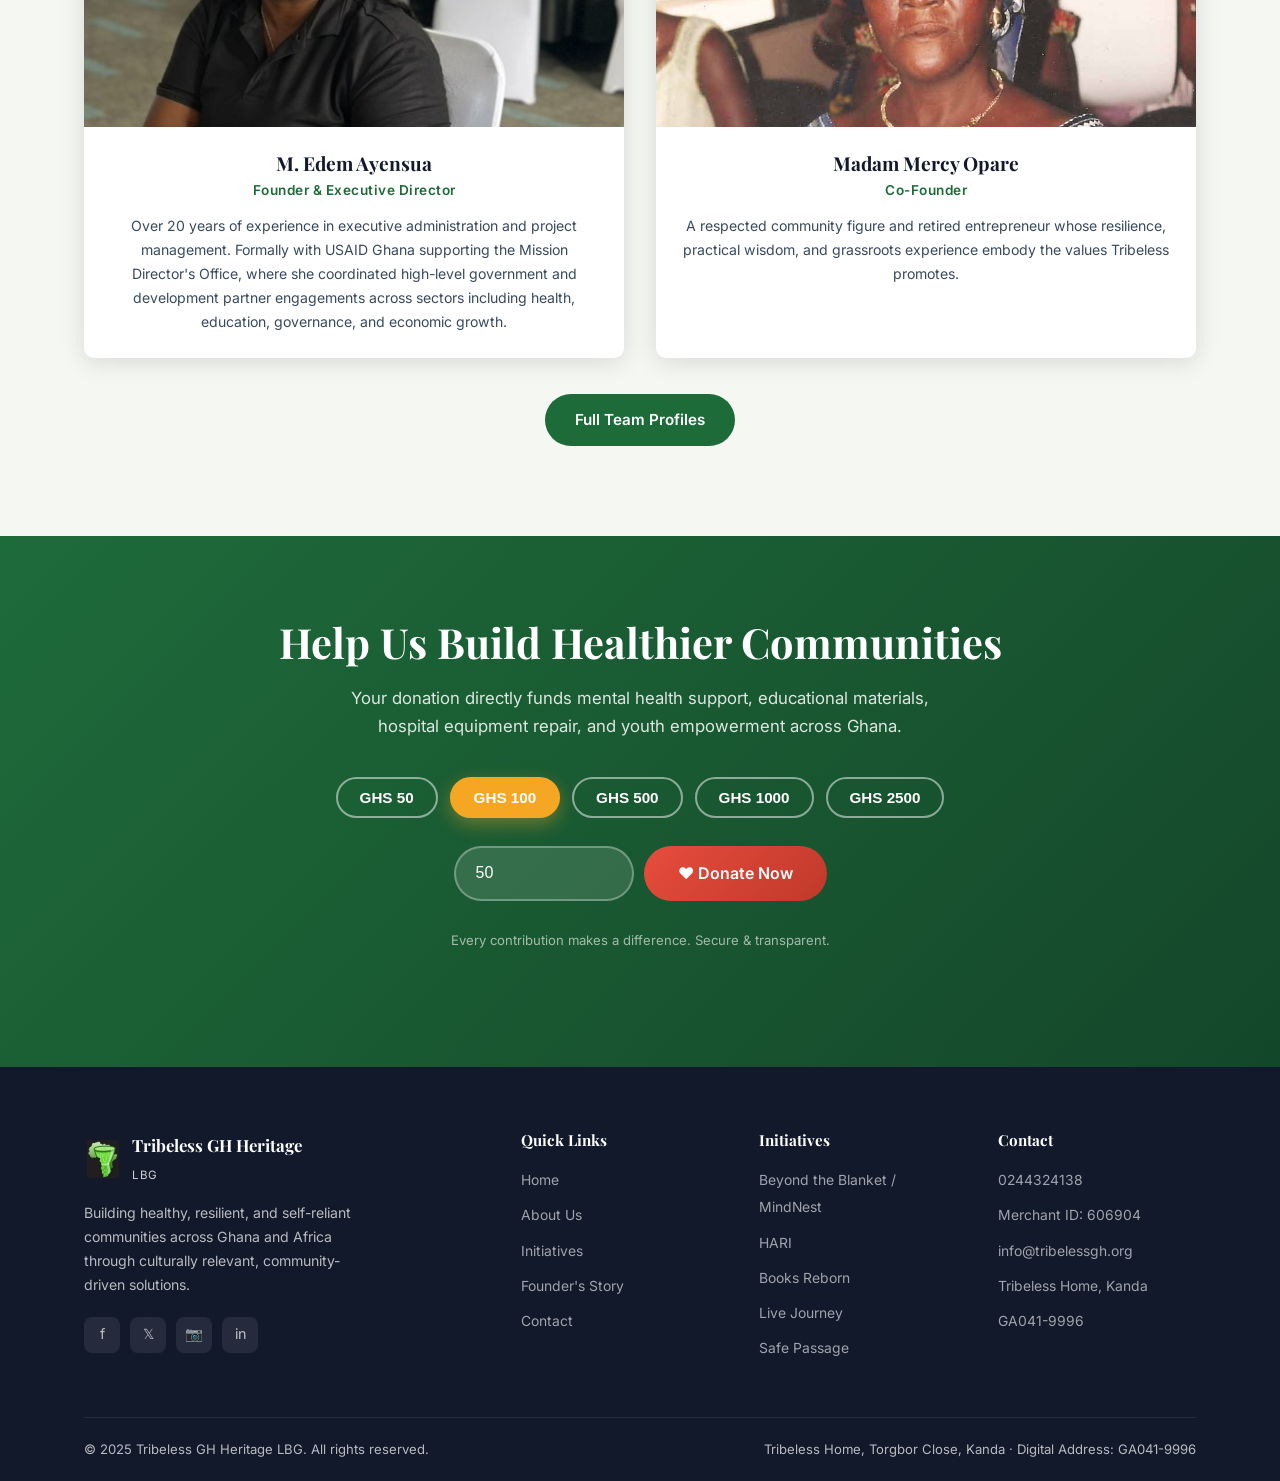
==== commit 27715d8a: "added the changes" ====
--- a/index.html
+++ b/index.html
@@ -6,7 +6,7 @@
   <title>Tribeless GH Heritage LBG — Building Healthy, Self-Reliant Communities</title>
   <meta name="description" content="Tribeless GH Heritage LBG is a Ghana-based non-profit delivering community-driven health, education, and economic empowerment programmes across Africa." />
   <link rel="stylesheet" href="css/style.css" />
-  <link rel="icon" type="image/png" href="images/logo.png" />
+  <link rel="icon" type="image/png" href="images/triblessghlogo.png" />
 </head>
 <body>
 
@@ -279,7 +279,7 @@
         <div class="team-info">
           <h3>M. Edem Ayensua</h3>
           <div class="team-role">Founder &amp; Executive Director</div>
-          <p>Over 20 years of experience in executive administration and project management. Formerly with USAID Ghana, leading community programmes in health, education and economic empowerment.</p>
+          <p>Over 20 years of experience in executive administration and project management. Formally with USAID Ghana supporting the Mission Director's Office, where she coordinated high-level government and development partner engagements across sectors including health, education, governance, and economic growth.</p>
         </div>
       </div>
       <div class="team-card">
@@ -362,7 +362,7 @@
       <div class="footer-col">
         <h4>Contact</h4>
         <ul class="footer-links">
-          <li><a href="tel:0247302554">0244324138</a></li>
+          <li><a href="tel:0244324138">0244324138</a></li>
           <li><a href="#">Merchant ID: 606904</a></li>
           <li><a href="mailto:info@tribelessgh.org">info@tribelessgh.org</a></li>
           <li><a href="#">Tribeless Home, Kanda</a></li>
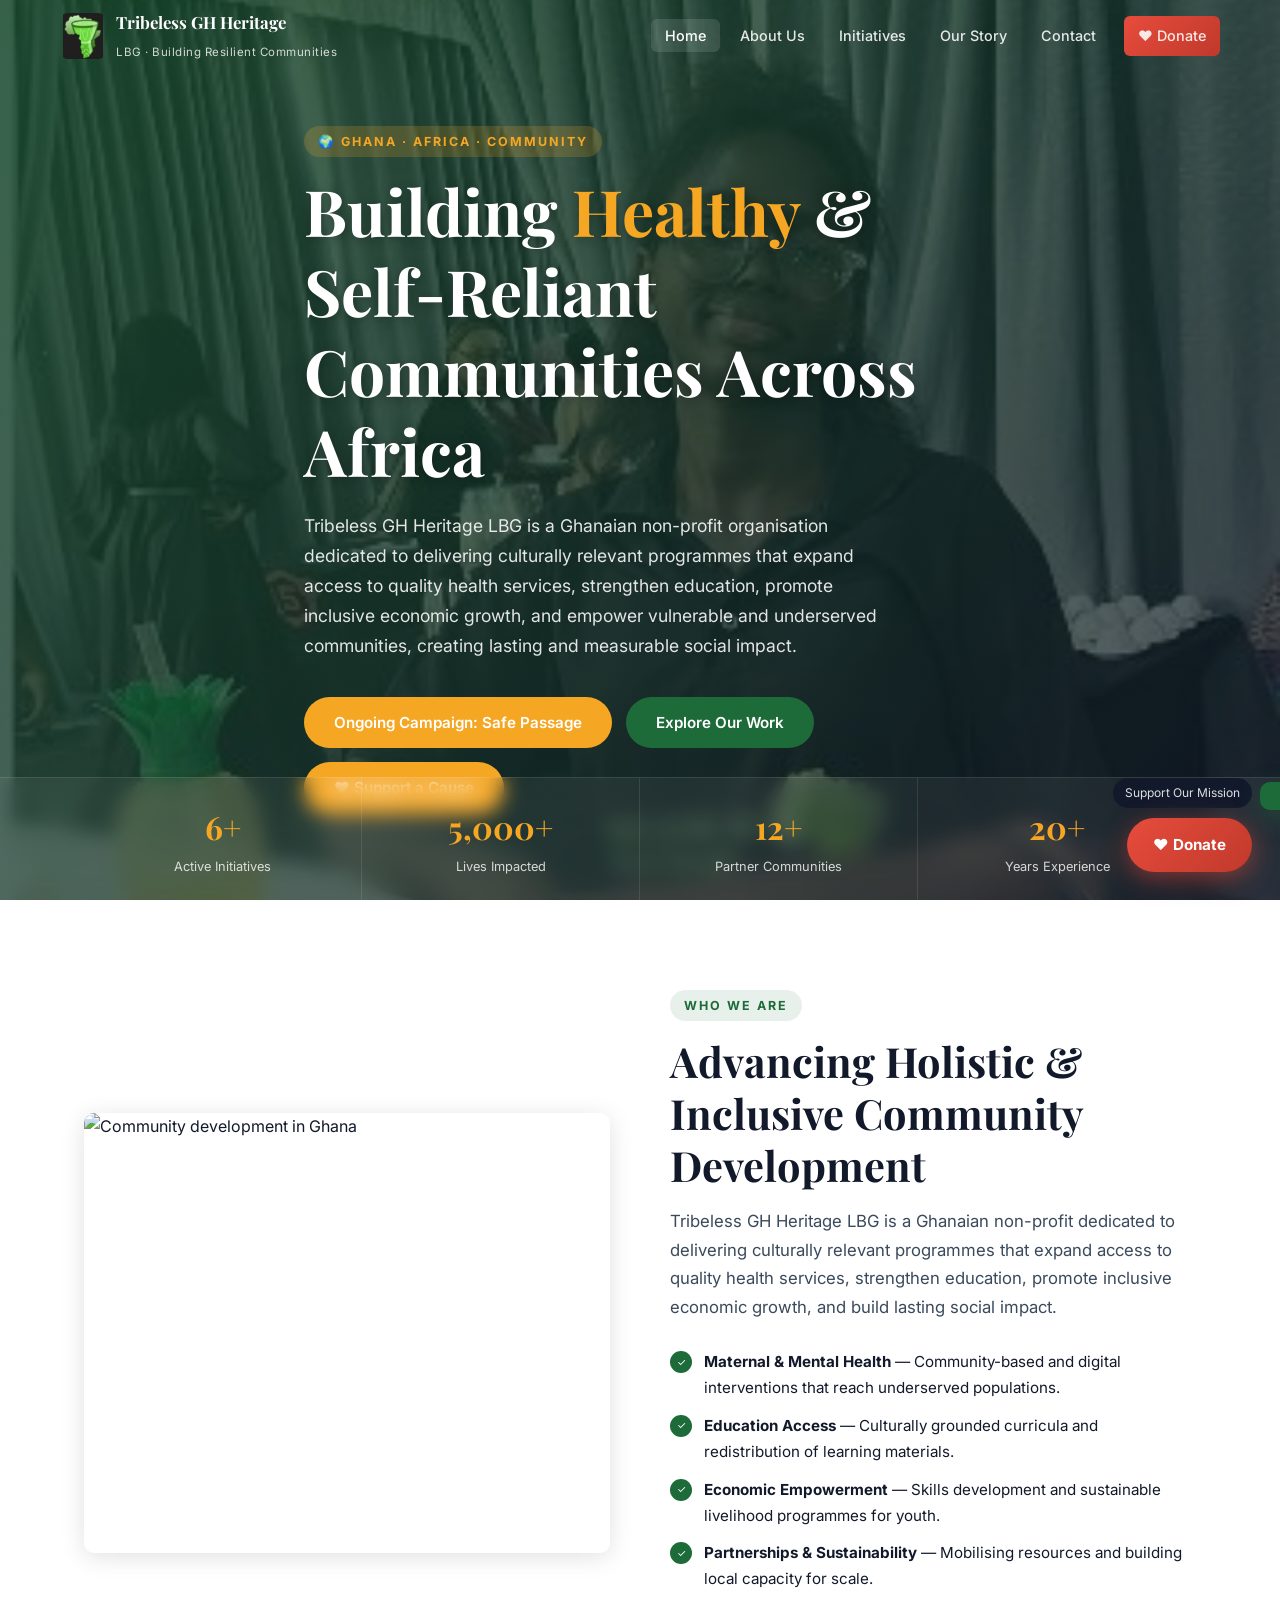
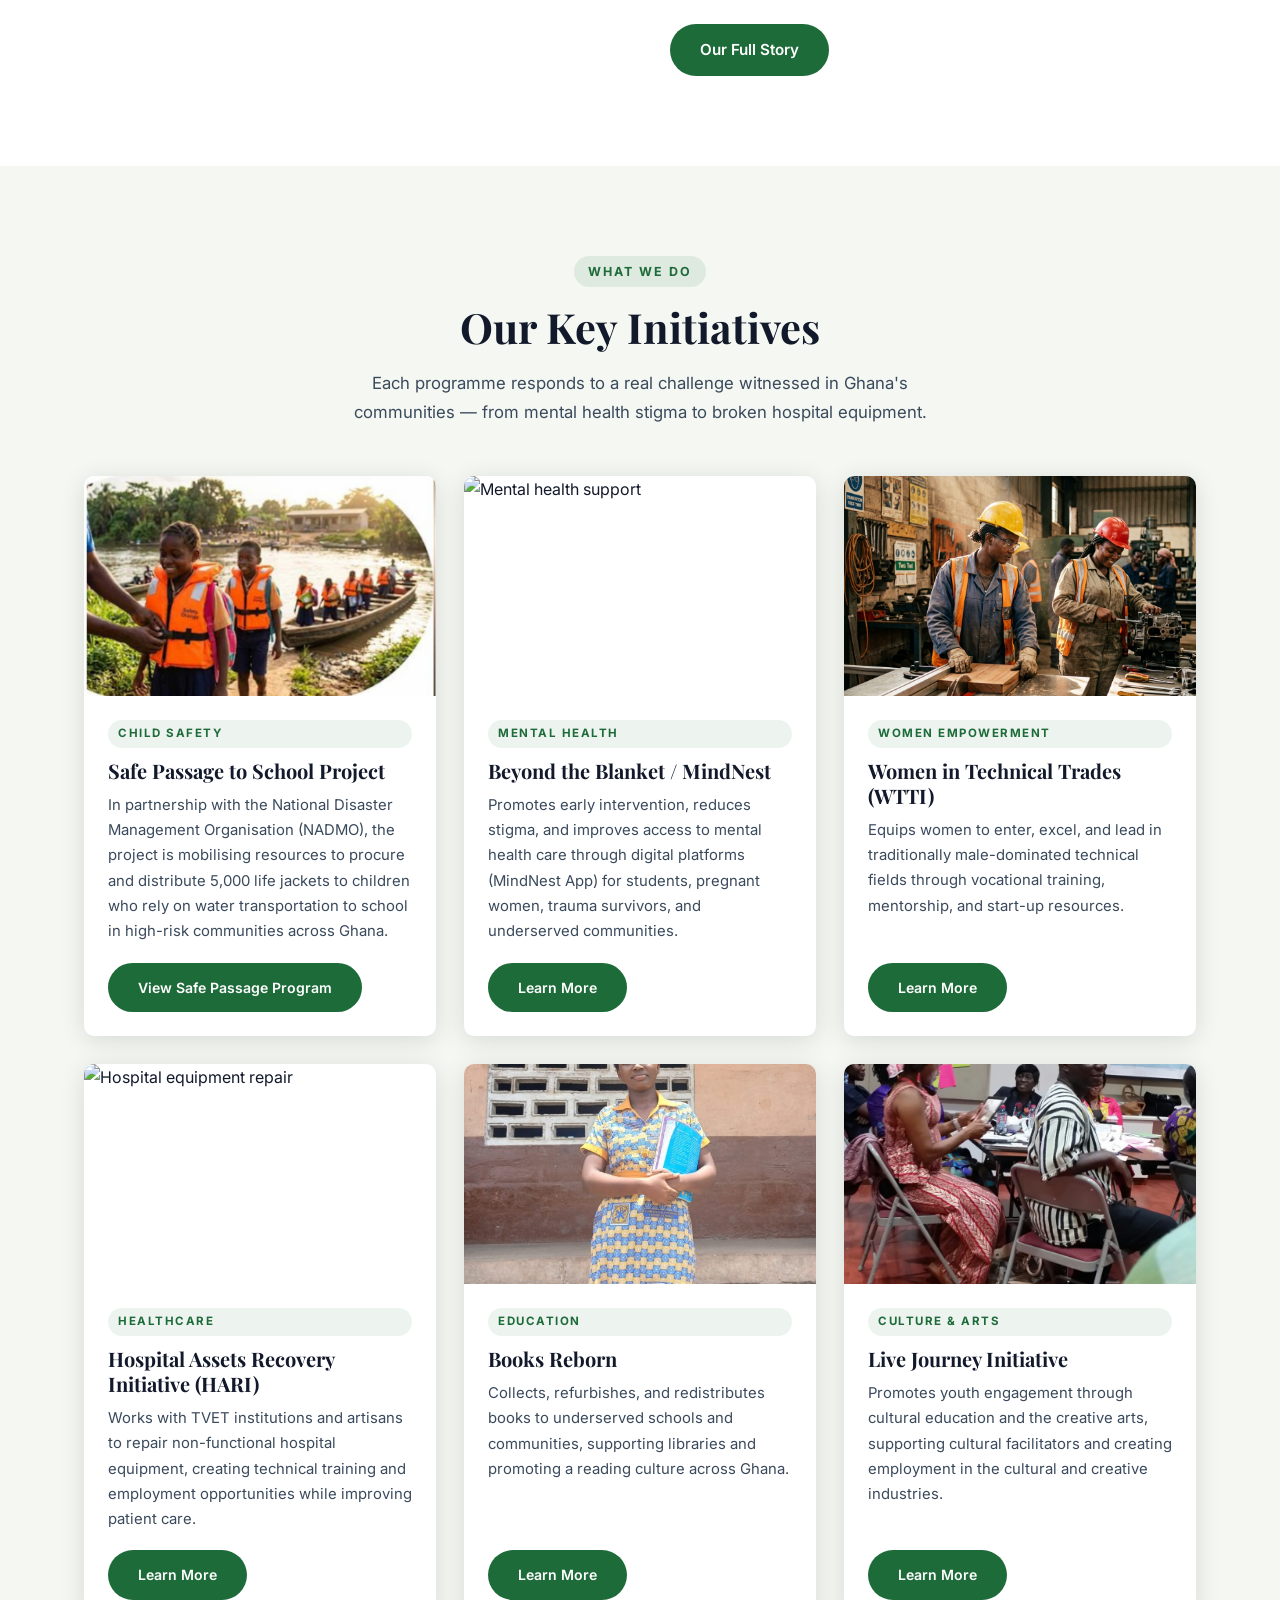
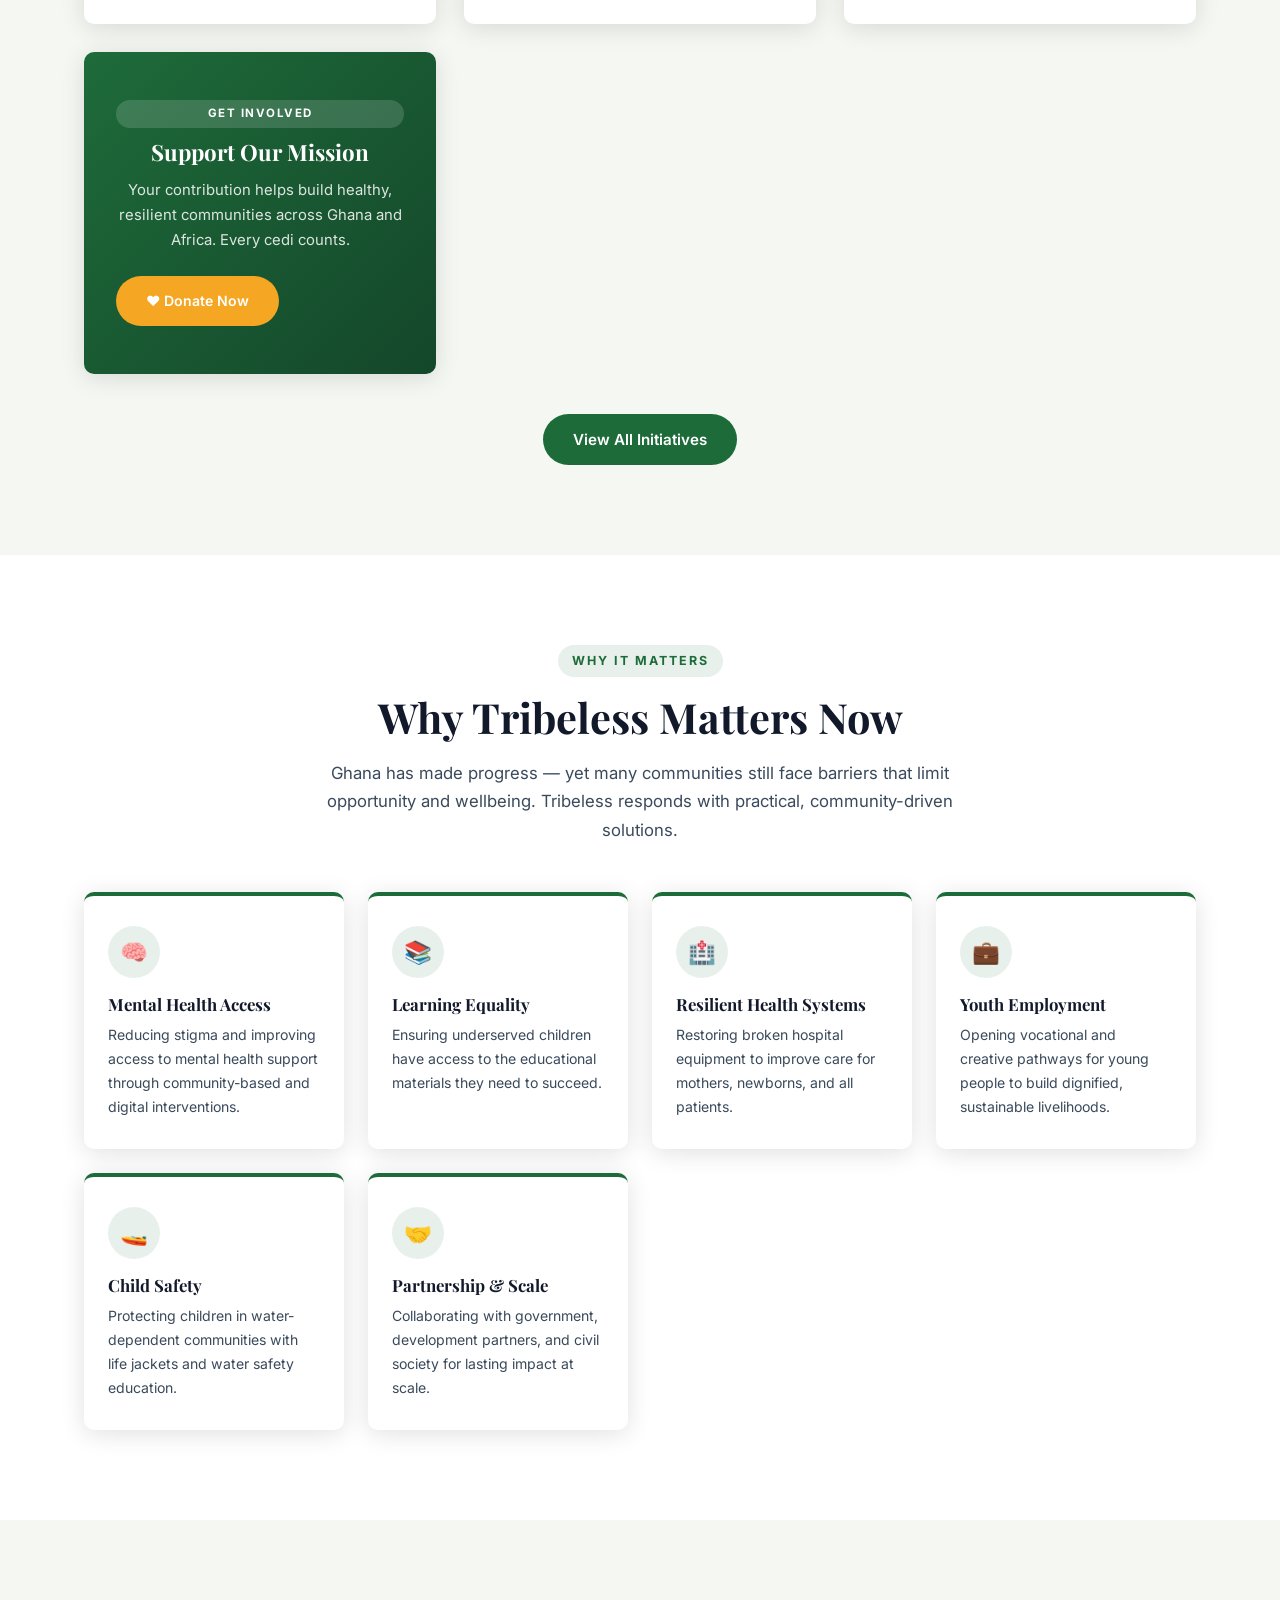
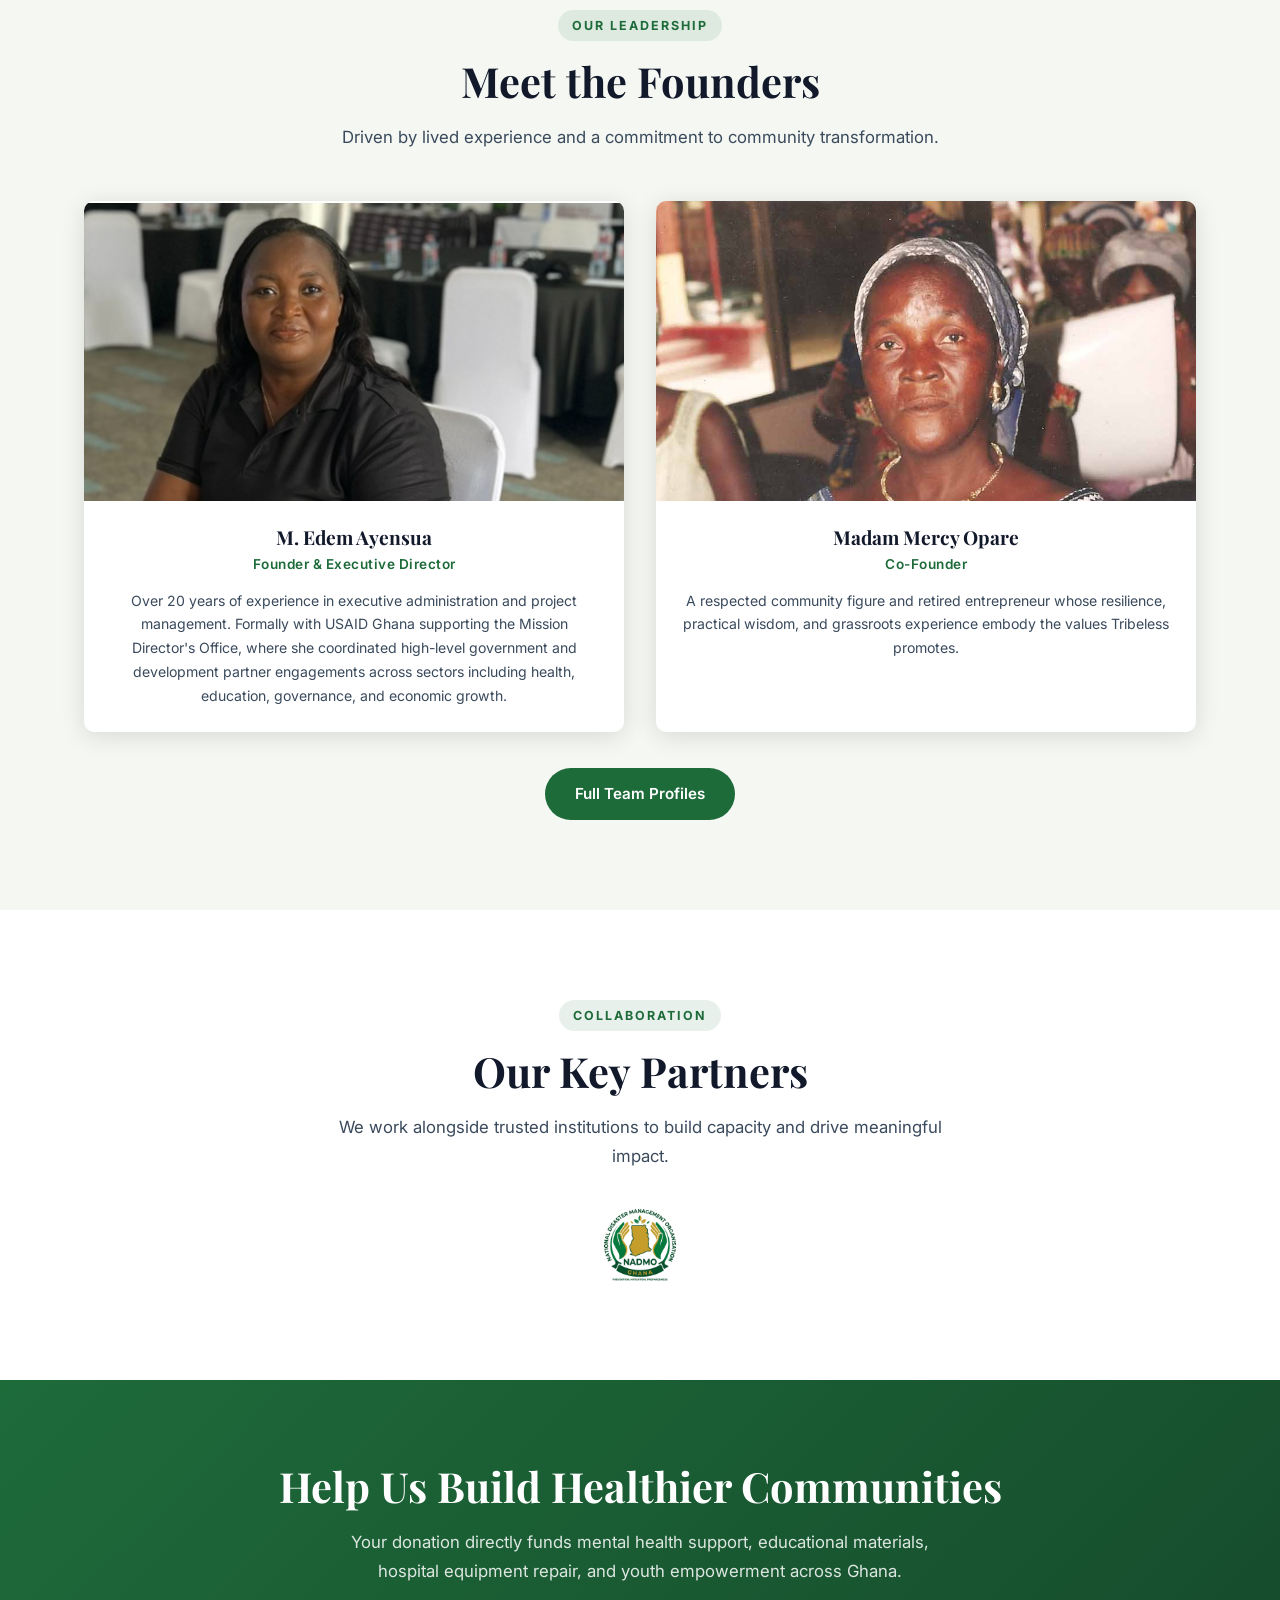
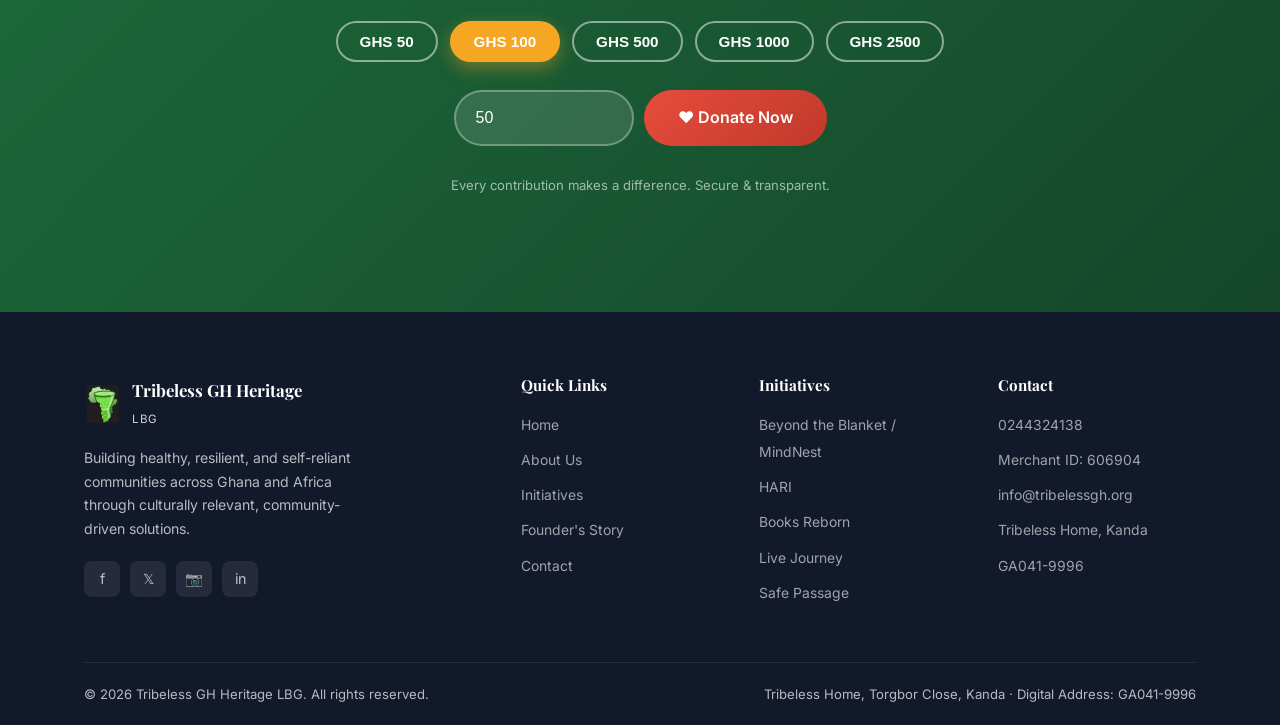
==== commit 2409ac98: "changes needed made" ====
--- a/index.html
+++ b/index.html
@@ -1,443 +1,484 @@
 <!DOCTYPE html>
 <html lang="en">
+
 <head>
   <meta charset="UTF-8" />
   <meta name="viewport" content="width=device-width, initial-scale=1.0" />
   <title>Tribeless GH Heritage LBG — Building Healthy, Self-Reliant Communities</title>
-  <meta name="description" content="Tribeless GH Heritage LBG is a Ghana-based non-profit delivering community-driven health, education, and economic empowerment programmes across Africa." />
+  <meta name="description"
+    content="Tribeless GH Heritage LBG is a Ghana-based non-profit delivering community-driven health, education, and economic empowerment programmes across Africa." />
   <link rel="stylesheet" href="css/style.css" />
   <link rel="icon" type="image/png" href="images/triblessghlogo.png" />
 </head>
+
 <body>
 
-<!-- ─── NAVBAR ─────────────────────────────── -->
-<nav class="navbar scrolled">
-  <div class="nav-inner">
-    <a href="index.html" class="nav-logo">
-      <img src="images/triblessghlogo.png"
-           alt="Tribeless GH Logo" />
-      <div class="nav-logo-text">
-        <strong>Tribeless GH Heritage</strong>
-        <span>LBG · Building Resilient Communities</span>
-      </div>
-    </a>
-    <ul class="nav-links">
-      <li><a href="index.html" class="active">Home</a></li>
-      <li><a href="about.html">About Us</a></li>
-      <li><a href="initiatives.html">Initiatives</a></li>
-      <li><a href="story.html">Our Story</a></li>
-      <li><a href="contact.html">Contact</a></li>
-      <li class="nav-donate-btn"><a href="#" data-donate class="btn btn-donate">❤ Donate</a></li>
-    </ul>
-    <div class="hamburger" id="hamburger">
-      <span></span><span></span><span></span>
-    </div>
-  </div>
-</nav>
-
-<!-- ─── HERO ────────────────────────────────── -->
-<section class="hero">
-  <div class="hero-bg" id="heroBg"></div>
-  <div class="container">
-    <div class="hero-content">
-      <span class="section-badge">🌍 Ghana · Africa · Community</span>
-      <h1 class="hero-title">
-        Building <span>Healthy</span> &amp; Self-Reliant<br>Communities Across Africa
-      </h1>
-      <p class="hero-sub">
-        Tribeless GH Heritage LBG is a Ghanaian non-profit dedicated to delivering culturally 
-        relevant programmes that expand access to quality health services, strengthen education, 
-        promote inclusive economic growth, and empower vulnerable and underserved communities, 
-        creating lasting and measurable social impact.
-      </p>
-      <div class="hero-btns">
-        <a href="initiatives.html" class="btn btn-primary">Explore Our Work</a>
-        <a href="#" data-donate class="btn btn-accent">❤ Support a Cause</a>
-        <a href="about.html" class="btn btn-outline">Learn More</a>
-      </div>
-    </div>
-  </div>
-  <div class="hero-stats">
-    <div class="hero-stats-inner stats-trigger">
-      <div class="stat-item">
-        <div class="stat-num"><span class="count-up" data-target="5">0</span>+</div>
-        <div class="stat-lbl">Active Initiatives</div>
-      </div>
-      <div class="stat-item">
-        <div class="stat-num"><span class="count-up" data-target="5000">0</span>+</div>
-        <div class="stat-lbl">Lives Impacted</div>
-      </div>
-      <div class="stat-item">
-        <div class="stat-num"><span class="count-up" data-target="12">0</span>+</div>
-        <div class="stat-lbl">Partner Communities</div>
-      </div>
-      <div class="stat-item">
-        <div class="stat-num"><span class="count-up" data-target="20">0</span>+</div>
-        <div class="stat-lbl">Years Experience</div>
-      </div>
-    </div>
-  </div>
-</section>
-
-<!-- ─── ABOUT STRIP ──────────────────────────── -->
-<section class="section">
-  <div class="container">
-    <div class="about-grid">
-      <div class="about-img-wrap">
-        <img src="https://images.unsplash.com/photo-1532629345422-7515f3d16bb6?w=680&q=80&fit=crop"
-             alt="Community development in Ghana" style="width:100%;height:440px;object-fit:cover;border-radius:10px;" />
-        <!--<div class="about-badge-float">
+  <!-- ─── NAVBAR ─────────────────────────────── -->
+  <nav class="navbar scrolled">
+    <div class="nav-inner">
+      <a href="index.html" class="nav-logo">
+        <img src="images/triblessghlogo.png" alt="Tribeless GH Logo" />
+        <div class="nav-logo-text">
+          <strong>Tribeless GH Heritage</strong>
+          <span>LBG · Building Resilient Communities</span>
+        </div>
+      </a>
+      <ul class="nav-links">
+        <li><a href="index.html" class="active">Home</a></li>
+        <li><a href="about.html">About Us</a></li>
+        <li><a href="initiatives.html">Initiatives</a></li>
+        <li><a href="story.html">Our Story</a></li>
+        <li><a href="contact.html">Contact</a></li>
+        <li class="nav-donate-btn"><a href="#" data-donate class="btn btn-donate">❤ Donate</a></li>
+      </ul>
+      <div class="hamburger" id="hamburger">
+        <span></span><span></span><span></span>
+      </div>
+    </div>
+  </nav>
+
+  <!-- ─── HERO ────────────────────────────────── -->
+  <section class="hero">
+    <div class="hero-bg" id="heroBg"></div>
+    <div class="container">
+      <div class="hero-content">
+        <span class="section-badge">🌍 Ghana · Africa · Community</span>
+        <h1 class="hero-title">
+          Building <span>Healthy</span> &amp; Self-Reliant<br>Communities Across Africa
+        </h1>
+        <p class="hero-sub">
+          Tribeless GH Heritage LBG is a Ghanaian non-profit organisation dedicated to delivering culturally
+          relevant programmes that expand access to quality health services, strengthen education,
+          promote inclusive economic growth, and empower vulnerable and underserved communities,
+          creating lasting and measurable social impact.
+        </p>
+        <div class="hero-btns">
+          <a href="safepassage/index.html" class="btn btn-primary"
+            style="background-color: var(--accent); color: white; border-color: var(--accent);">Ongoing Campaign: Safe
+            Passage</a>
+          <a href="initiatives.html" class="btn btn-primary">Explore Our Work</a>
+          <a href="#" data-donate class="btn btn-accent">❤ Support a Cause</a>
+        </div>
+      </div>
+    </div>
+    <div class="hero-stats">
+      <div class="hero-stats-inner stats-trigger">
+        <div class="stat-item">
+          <div class="stat-num"><span class="count-up" data-target="6">0</span>+</div>
+          <div class="stat-lbl">Active Initiatives</div>
+        </div>
+        <div class="stat-item">
+          <div class="stat-num"><span class="count-up" data-target="5000">0</span>+</div>
+          <div class="stat-lbl">Lives Impacted</div>
+        </div>
+        <div class="stat-item">
+          <div class="stat-num"><span class="count-up" data-target="12">0</span>+</div>
+          <div class="stat-lbl">Partner Communities</div>
+        </div>
+        <div class="stat-item">
+          <div class="stat-num"><span class="count-up" data-target="20">0</span>+</div>
+          <div class="stat-lbl">Years Experience</div>
+        </div>
+      </div>
+    </div>
+  </section>
+
+  <!-- ─── ABOUT STRIP ──────────────────────────── -->
+  <section class="section">
+    <div class="container">
+      <div class="about-grid">
+        <div class="about-img-wrap">
+          <img src="https://images.unsplash.com/photo-1532629345422-7515f3d16bb6?w=680&q=80&fit=crop"
+            alt="Community development in Ghana" style="width:100%;height:440px;object-fit:cover;border-radius:10px;" />
+          <!--<div class="about-badge-float">
           <strong>2025</strong>
           <span>Founded in Ghana</span>
         </div>-->
-      </div>
-      <div class="about-text">
-        <span class="section-badge">Who We Are</span>
-        <h2 class="section-title">Advancing Holistic &amp; Inclusive Community Development</h2>
+        </div>
+        <div class="about-text">
+          <span class="section-badge">Who We Are</span>
+          <h2 class="section-title">Advancing Holistic &amp; Inclusive Community Development</h2>
+          <p class="section-sub">
+            Tribeless GH Heritage LBG is a Ghanaian non-profit dedicated to delivering
+            culturally relevant programmes that expand access to quality health services,
+            strengthen education, promote inclusive economic growth, and build lasting
+            social impact.
+          </p>
+          <ul class="about-features">
+            <li>
+              <span class="icon">✓</span>
+              <span><strong>Maternal &amp; Mental Health</strong> — Community-based and digital interventions that reach
+                underserved populations.</span>
+            </li>
+            <li>
+              <span class="icon">✓</span>
+              <span><strong>Education Access</strong> — Culturally grounded curricula and redistribution of learning
+                materials.</span>
+            </li>
+            <li>
+              <span class="icon">✓</span>
+              <span><strong>Economic Empowerment</strong> — Skills development and sustainable livelihood programmes for
+                youth.</span>
+            </li>
+            <li>
+              <span class="icon">✓</span>
+              <span><strong>Partnerships &amp; Sustainability</strong> — Mobilising resources and building local
+                capacity for scale.</span>
+            </li>
+          </ul>
+          <a href="about.html" class="btn btn-primary">Our Full Story</a>
+        </div>
+      </div>
+    </div>
+  </section>
+
+  <!-- ─── INITIATIVES ──────────────────────────── -->
+  <section class="section section-alt">
+    <div class="container">
+      <div class="text-center">
+        <span class="section-badge">What We Do</span>
+        <h2 class="section-title">Our Key Initiatives</h2>
         <p class="section-sub">
-          Tribeless GH Heritage LBG is a Ghanaian non-profit dedicated to delivering
-          culturally relevant programmes that expand access to quality health services,
-          strengthen education, promote inclusive economic growth, and build lasting
-          social impact.
+          Each programme responds to a real challenge witnessed in Ghana's communities —
+          from mental health stigma to broken hospital equipment.
         </p>
-        <ul class="about-features">
-          <li>
-            <span class="icon">✓</span>
-            <span><strong>Maternal &amp; Mental Health</strong> — Community-based and digital interventions that reach underserved populations.</span>
-          </li>
-          <li>
-            <span class="icon">✓</span>
-            <span><strong>Education Access</strong> — Culturally grounded curricula and redistribution of learning materials.</span>
-          </li>
-          <li>
-            <span class="icon">✓</span>
-            <span><strong>Economic Empowerment</strong> — Skills development and sustainable livelihood programmes for youth.</span>
-          </li>
-          <li>
-            <span class="icon">✓</span>
-            <span><strong>Partnerships &amp; Sustainability</strong> — Mobilising resources and building local capacity for scale.</span>
-          </li>
-        </ul>
-        <a href="about.html" class="btn btn-primary">Our Full Story</a>
-      </div>
-    </div>
+      </div>
+
+      <div class="initiatives-grid">
+
+
+
+        <div class="initiative-card">
+          <img class="initiative-img" src="images/safe passage image.jpeg" alt="Children on a boat to school" />
+          <div class="initiative-body">
+            <span class="initiative-tag">Child Safety</span>
+            <h3>Safe Passage to School Project</h3>
+            <p>In partnership with the National Disaster Management Organisation (NADMO), the project is mobilising
+              resources to procure and distribute 5,000 life jackets to children who rely on water transportation to
+              school in high-risk communities across Ghana.</p>
+            <a href="safepassage/index.html" class="btn btn-primary">View Safe Passage Program</a>
+          </div>
+        </div>
+
+
+
+        <div class="initiative-card">
+          <img class="initiative-img"
+            src="https://images.unsplash.com/photo-1576091160550-2173dba999ef?w=600&q=80&fit=crop"
+            alt="Mental health support" />
+          <div class="initiative-body">
+            <span class="initiative-tag">Mental Health</span>
+            <h3>Beyond the Blanket / MindNest</h3>
+            <p>Promotes early intervention, reduces stigma, and improves access to mental health care through digital
+              platforms (MindNest App) for students, pregnant women, trauma survivors, and underserved communities.</p>
+            <a href="initiatives.html#mindnest" class="btn btn-primary">Learn More</a>
+          </div>
+        </div>
+
+        <div class="initiative-card">
+          <img class="initiative-img"
+            src="images/wtti_image.png"
+            alt="Women in Technical Trades Initiative setup" />
+          <div class="initiative-body">
+            <span class="initiative-tag">Women Empowerment</span>
+            <h3>Women in Technical Trades (WTTI)</h3>
+            <p>Equips women to enter, excel, and lead in traditionally male-dominated technical fields through vocational training, mentorship, and start-up resources.</p>
+            <a href="initiatives.html#wtti" class="btn btn-primary">Learn More</a>
+          </div>
+        </div>
+
+        <div class="initiative-card">
+          <img class="initiative-img"
+            src="https://images.unsplash.com/photo-1551076805-e1869033e561?w=600&q=80&fit=crop"
+            alt="Hospital equipment repair" />
+          <div class="initiative-body">
+            <span class="initiative-tag">Healthcare</span>
+            <h3>Hospital Assets Recovery Initiative (HARI)</h3>
+            <p>Works with TVET institutions and artisans to repair non-functional hospital equipment, creating technical
+              training and employment opportunities while improving patient care.</p>
+            <a href="initiatives.html#hari" class="btn btn-primary">Learn More</a>
+          </div>
+        </div>
+
+        <div class="initiative-card">
+          <img class="initiative-img" src="images/books reborn.jpeg" alt="Books and education" />
+          <div class="initiative-body">
+            <span class="initiative-tag">Education</span>
+            <h3>Books Reborn</h3>
+            <p>Collects, refurbishes, and redistributes books to underserved schools and communities, supporting
+              libraries and promoting a reading culture across Ghana.</p>
+            <a href="initiatives.html#books" class="btn btn-primary">Learn More</a>
+          </div>
+        </div>
+
+        <div class="initiative-card">
+          <img class="initiative-img" src="images/culture and art image.jpeg" alt="Youth and culture" />
+          <div class="initiative-body">
+            <span class="initiative-tag">Culture &amp; Arts</span>
+            <h3>Live Journey Initiative</h3>
+            <p>Promotes youth engagement through cultural education and the creative arts, supporting cultural
+              facilitators and creating employment in the cultural and creative industries.</p>
+            <a href="initiatives.html#livejourney" class="btn btn-primary">Learn More</a>
+          </div>
+        </div>
+
+
+
+        <div class="initiative-card"
+          style="background:linear-gradient(135deg,var(--primary),var(--primary-dk));color:#fff;">
+          <div class="initiative-body" style="justify-content:center;padding:48px 32px;text-align:center;">
+            <span class="initiative-tag" style="background:rgba(255,255,255,.15);color:#fff;">Get Involved</span>
+            <h3 style="color:#fff;margin-bottom:12px;font-size:1.4rem;">Support Our Mission</h3>
+            <p style="color:rgba(255,255,255,.85);">Your contribution helps build healthy, resilient communities across
+              Ghana and Africa. Every cedi counts.</p>
+            <a href="#" data-donate class="btn btn-accent" style="margin-top:22px;">❤ Donate Now</a>
+          </div>
+        </div>
+
+      </div>
+      <div class="text-center" style="margin-top:40px;">
+        <a href="initiatives.html" class="btn btn-primary">View All Initiatives</a>
+      </div>
+    </div>
+  </section>
+
+  <!-- ─── WHY TRIBELESS ─────────────────────────── -->
+  <section class="section">
+    <div class="container">
+      <div class="text-center">
+        <span class="section-badge">Why It Matters</span>
+        <h2 class="section-title">Why Tribeless Matters Now</h2>
+        <p class="section-sub">Ghana has made progress — yet many communities still face barriers that limit opportunity
+          and wellbeing. Tribeless responds with practical, community-driven solutions.</p>
+      </div>
+      <div class="why-grid">
+        <div class="why-card">
+          <div class="why-icon">🧠</div>
+          <h3>Mental Health Access</h3>
+          <p>Reducing stigma and improving access to mental health support through community-based and digital
+            interventions.</p>
+        </div>
+        <div class="why-card">
+          <div class="why-icon">📚</div>
+          <h3>Learning Equality</h3>
+          <p>Ensuring underserved children have access to the educational materials they need to succeed.</p>
+        </div>
+        <div class="why-card">
+          <div class="why-icon">🏥</div>
+          <h3>Resilient Health Systems</h3>
+          <p>Restoring broken hospital equipment to improve care for mothers, newborns, and all patients.</p>
+        </div>
+        <div class="why-card">
+          <div class="why-icon">💼</div>
+          <h3>Youth Employment</h3>
+          <p>Opening vocational and creative pathways for young people to build dignified, sustainable livelihoods.</p>
+        </div>
+        <div class="why-card">
+          <div class="why-icon">🚤</div>
+          <h3>Child Safety</h3>
+          <p>Protecting children in water-dependent communities with life jackets and water safety education.</p>
+        </div>
+        <div class="why-card">
+          <div class="why-icon">🤝</div>
+          <h3>Partnership &amp; Scale</h3>
+          <p>Collaborating with government, development partners, and civil society for lasting impact at scale.</p>
+        </div>
+      </div>
+    </div>
+  </section>
+
+  <!-- ─── TEAM PREVIEW ─────────────────────────── -->
+  <section class="section section-alt">
+    <div class="container">
+      <div class="text-center">
+        <span class="section-badge">Our Leadership</span>
+        <h2 class="section-title">Meet the Founders</h2>
+        <p class="section-sub">Driven by lived experience and a commitment to community transformation.</p>
+      </div>
+      <div class="team-grid">
+        <div class="team-card">
+          <img class="team-img" src="images/Madam mary 2.jpeg" alt="M. Edem Ayensua — Founder & Executive Director" />
+          <div class="team-info">
+            <h3>M. Edem Ayensua</h3>
+            <div class="team-role">Founder &amp; Executive Director</div>
+            <p>Over 20 years of experience in executive administration and project management. Formally with USAID Ghana
+              supporting the Mission Director's Office, where she coordinated high-level government and development
+              partner engagements across sectors including health, education, governance, and economic growth.</p>
+          </div>
+        </div>
+        <div class="team-card">
+          <img class="team-img" src="images/Madam_Mercy_Opare.jpg" alt="Madam Mercy Opare — Co-Founder" />
+          <div class="team-info">
+            <h3>Madam Mercy Opare</h3>
+            <div class="team-role">Co-Founder</div>
+            <p>A respected community figure and retired entrepreneur whose resilience, practical wisdom, and grassroots
+              experience embody the values Tribeless promotes.</p>
+          </div>
+        </div>
+      </div>
+      <div class="text-center" style="margin-top:36px;">
+        <a href="about.html" class="btn btn-primary">Full Team Profiles</a>
+      </div>
+    </div>
+  </section>
+
+  <!-- ─── KEY PARTNERS ─────────────────────────── -->
+  <section class="section">
+    <div class="container">
+      <div class="text-center">
+        <span class="section-badge">Collaboration</span>
+        <h2 class="section-title">Our Key Partners</h2>
+        <p class="section-sub">We work alongside trusted institutions to build capacity and drive meaningful impact.</p>
+      </div>
+      <div style="display:flex; justify-content:center; align-items:center; gap:40px; margin-top:30px; flex-wrap:wrap;">
+        <img src="safepassage/images/nadmo_logo.png" alt="NADMO Ghana" style="height:90px; object-fit:contain; border-radius:5px;" />
+      </div>
+    </div>
+  </section>
+
+  <!-- ─── DONATE SECTION ───────────────────────── -->
+  <section class="donate-section">
+    <div class="container">
+      <h2>Help Us Build Healthier Communities</h2>
+      <p>Your donation directly funds mental health support, educational materials, hospital equipment repair, and youth
+        empowerment across Ghana.</p>
+      <div class="donate-amounts">
+        <button class="donate-amt" data-amount="20">GHS 50</button>
+        <button class="donate-amt active" data-amount="50">GHS 100</button>
+        <button class="donate-amt" data-amount="100">GHS 500</button>
+        <button class="donate-amt" data-amount="250">GHS 1000</button>
+        <button class="donate-amt" data-amount="500">GHS 2500</button>
+      </div>
+      <div class="donate-custom">
+        <input type="number" placeholder="Custom amount (GHS)" value="50" />
+        <a href="#" data-donate class="btn btn-donate">❤ Donate Now</a>
+      </div>
+      <p style="font-size:.82rem;opacity:.7;margin-top:8px;">Every contribution makes a difference. Secure &amp;
+        transparent.</p>
+    </div>
+  </section>
+
+  <!-- ─── FOOTER ───────────────────────────────── -->
+  <footer class="footer">
+    <div class="container">
+      <div class="footer-grid">
+        <div class="footer-brand">
+          <a href="index.html" class="nav-logo">
+            <img src="images/triblessghlogo.png" alt="Logo" style="height:38px;width:38px;border-radius:6px;" />
+            <div class="nav-logo-text">
+              <strong>Tribeless GH Heritage</strong>
+              <span>LBG</span>
+            </div>
+          </a>
+          <p>Building healthy, resilient, and self-reliant communities across Ghana and Africa through culturally
+            relevant, community-driven solutions.</p>
+          <div class="footer-social">
+            <a href="https://web.facebook.com/profile.php?id=100054851406358" class="social-btn" title="Facebook">f</a>
+            <a href="#" class="social-btn" title="Twitter">𝕏</a>
+            <a href="#" class="social-btn" title="Instagram">📷</a>
+            <a href="#" class="social-btn" title="LinkedIn">in</a>
+          </div>
+        </div>
+        <div class="footer-col">
+          <h4>Quick Links</h4>
+          <ul class="footer-links">
+            <li><a href="index.html">Home</a></li>
+            <li><a href="about.html">About Us</a></li>
+            <li><a href="initiatives.html">Initiatives</a></li>
+            <li><a href="story.html">Founder's Story</a></li>
+            <li><a href="contact.html">Contact</a></li>
+          </ul>
+        </div>
+        <div class="footer-col">
+          <h4>Initiatives</h4>
+          <ul class="footer-links">
+            <li><a href="initiatives.html#mindnest">Beyond the Blanket / MindNest</a></li>
+            <li><a href="initiatives.html#hari">HARI</a></li>
+            <li><a href="initiatives.html#books">Books Reborn</a></li>
+            <li><a href="initiatives.html#livejourney">Live Journey</a></li>
+            <li><a href="initiatives.html#safepassage">Safe Passage</a></li>
+          </ul>
+        </div>
+        <div class="footer-col">
+          <h4>Contact</h4>
+          <ul class="footer-links">
+            <li><a href="tel:0244324138">0244324138</a></li>
+            <li><a href="#">Merchant ID: 606904</a></li>
+            <li><a href="mailto:info@tribelessgh.org">info@tribelessgh.org</a></li>
+            <li><a href="#">Tribeless Home, Kanda</a></li>
+            <li><a href="#">GA041-9996</a></li>
+          </ul>
+        </div>
+      </div>
+      <div class="footer-bottom">
+        <span>© 2026 Tribeless GH Heritage LBG. All rights reserved.</span>
+        <span>Tribeless Home, Torgbor Close, Kanda · Digital Address: GA041-9996</span>
+      </div>
+    </div>
+  </footer>
+
+  <!-- ─── FLOATING DONATE BUTTON ───────────────── -->
+  <div class="floating-donate">
+    <span class="floating-donate-label">Support Our Mission</span>
+    <a href="#" data-donate class="floating-donate-btn">
+      ❤ Donate
+    </a>
   </div>
-</section>
-
-<!-- ─── INITIATIVES ──────────────────────────── -->
-<section class="section section-alt">
-  <div class="container">
-    <div class="text-center">
-      <span class="section-badge">What We Do</span>
-      <h2 class="section-title">Our Key Initiatives</h2>
-      <p class="section-sub">
-        Each programme responds to a real challenge witnessed in Ghana's communities —
-        from mental health stigma to broken hospital equipment.
-      </p>
-    </div>
-    
-    <div class="initiatives-grid">
-
-    
-
-     <div class="initiative-card">
-      <img class="initiative-img"
-           src="images/safe passage image.jpeg"
-           alt="Children on a boat to school" />
-      <div class="initiative-body">
-        <span class="initiative-tag">Child Safety</span>
-        <h3>Safe Passage to School Project</h3>
-        <p>Provides life jackets and water safety education to school children who travel by boat in water transport-dependent communities, preventing drowning and improving safe education access.</p>
-        <a href="initiatives.html#safepassage" class="btn btn-primary">Learn More</a>
-      </div>
-     </div>
-
-    
-
-      <div class="initiative-card">
-        <img class="initiative-img"
-             src="https://images.unsplash.com/photo-1576091160550-2173dba999ef?w=600&q=80&fit=crop"
-             alt="Mental health support" />
-        <div class="initiative-body">
-          <span class="initiative-tag">Mental Health</span>
-          <h3>Beyond the Blanket / MindNest</h3>
-          <p>Promotes early intervention, reduces stigma, and improves access to mental health care through digital platforms (MindNest App) for students, pregnant women, trauma survivors, and underserved communities.</p>
-          <a href="initiatives.html#mindnest" class="btn btn-primary">Learn More</a>
-        </div>
-      </div>
-
-      <div class="initiative-card">
-        <img class="initiative-img"
-             src="https://images.unsplash.com/photo-1551076805-e1869033e561?w=600&q=80&fit=crop"
-             alt="Hospital equipment repair" />
-        <div class="initiative-body">
-          <span class="initiative-tag">Healthcare</span>
-          <h3>Hospital Assets Recovery Initiative (HARI)</h3>
-          <p>Works with TVET institutions and artisans to repair non-functional hospital equipment, creating technical training and employment opportunities while improving patient care.</p>
-          <a href="initiatives.html#hari" class="btn btn-primary">Learn More</a>
-        </div>
-      </div>
-
-      <div class="initiative-card">
-        <img class="initiative-img"
-             src="images/books reborn.jpeg"
-             alt="Books and education" />
-        <div class="initiative-body">
-          <span class="initiative-tag">Education</span>
-          <h3>Books Reborn</h3>
-          <p>Collects, refurbishes, and redistributes books to underserved schools and communities, supporting libraries and promoting a reading culture across Ghana.</p>
-          <a href="initiatives.html#books" class="btn btn-primary">Learn More</a>
-        </div>
-      </div>
-
-      <div class="initiative-card">
-        <img class="initiative-img"
-             src="images/culture and art image.jpeg"
-             alt="Youth and culture" />
-        <div class="initiative-body">
-          <span class="initiative-tag">Culture &amp; Arts</span>
-          <h3>Live Journey Initiative</h3>
-          <p>Promotes youth engagement through cultural education and the creative arts, supporting cultural facilitators and creating employment in the cultural and creative industries.</p>
-          <a href="initiatives.html#livejourney" class="btn btn-primary">Learn More</a>
-        </div>
-      </div>
-
-     
-
-      <div class="initiative-card" style="background:linear-gradient(135deg,var(--primary),var(--primary-dk));color:#fff;">
-        <div class="initiative-body" style="justify-content:center;padding:48px 32px;text-align:center;">
-          <span class="initiative-tag" style="background:rgba(255,255,255,.15);color:#fff;">Get Involved</span>
-          <h3 style="color:#fff;margin-bottom:12px;font-size:1.4rem;">Support Our Mission</h3>
-          <p style="color:rgba(255,255,255,.85);">Your contribution helps build healthy, resilient communities across Ghana and Africa. Every cedi counts.</p>
-          <a href="#" data-donate class="btn btn-accent" style="margin-top:22px;">❤ Donate Now</a>
-        </div>
-      </div>
-
-    </div>
-    <div class="text-center" style="margin-top:40px;">
-      <a href="initiatives.html" class="btn btn-primary">View All Initiatives</a>
+
+  <!-- ─── DONATE MODAL ─────────────────────────── -->
+  <div class="modal-overlay" id="donateOverlay">
+    <div class="modal" id="donateModal">
+      <button class="modal-close" id="modalClose">✕</button>
+      <h2>Make a Donation</h2>
+      <p>Support Tribeless GH Heritage LBG's work in building healthy, self-reliant communities across Ghana.</p>
+      <form id="donateForm">
+        <div class="donate-amounts" style="margin-bottom:20px;">
+          <button type="button" class="donate-amt" data-amount="20">GHS 100</button>
+          <button type="button" class="donate-amt active" data-amount="50">GHS 500</button>
+          <button type="button" class="donate-amt" data-amount="100">GHS 1000</button>
+          <button type="button" class="donate-amt" data-amount="250">GHS 2500</button>
+        </div>
+        <div class="form-group">
+          <label>Amount (GHS)</label>
+          <input type="number" class="donate-custom-input" value="50" min="1" required />
+        </div>
+        <div class="form-row">
+          <div class="form-group">
+            <label>First Name</label>
+            <input type="text" placeholder="Kwame" required />
+          </div>
+          <div class="form-group">
+            <label>Last Name</label>
+            <input type="text" placeholder="Asante" required />
+          </div>
+        </div>
+        <div class="form-group">
+          <label>Email Address</label>
+          <input type="email" placeholder="you@example.com" required />
+        </div>
+        <div class="form-group">
+          <label>Dedicated to (Initiative)</label>
+          <select>
+            <option>General Fund</option>
+            <option>Beyond the Blanket / MindNest</option>
+            <option>Hospital Assets Recovery (HARI)</option>
+            <option>Books Reborn</option>
+            <option>Live Journey Initiative</option>
+            <option>Safe Passage to School</option>
+          </select>
+        </div>
+        <button type="submit" class="btn btn-donate" style="width:100%;border-radius:8px;">
+          Pay with MTN MoMo
+        </button>
+        <p style="text-align:center;font-size:.78rem;color:#888;margin-top:12px;">
+          Mobile Money: 0247302554 · Merchant ID: 606904
+        </p>
+      </form>
     </div>
   </div>
-</section>
-
-<!-- ─── WHY TRIBELESS ─────────────────────────── -->
-<section class="section">
-  <div class="container">
-    <div class="text-center">
-      <span class="section-badge">Why It Matters</span>
-      <h2 class="section-title">Why Tribeless Matters Now</h2>
-      <p class="section-sub">Ghana has made progress — yet many communities still face barriers that limit opportunity and wellbeing. Tribeless responds with practical, community-driven solutions.</p>
-    </div>
-    <div class="why-grid">
-      <div class="why-card">
-        <div class="why-icon">🧠</div>
-        <h3>Mental Health Access</h3>
-        <p>Reducing stigma and improving access to mental health support through community-based and digital interventions.</p>
-      </div>
-      <div class="why-card">
-        <div class="why-icon">📚</div>
-        <h3>Learning Equality</h3>
-        <p>Ensuring underserved children have access to the educational materials they need to succeed.</p>
-      </div>
-      <div class="why-card">
-        <div class="why-icon">🏥</div>
-        <h3>Resilient Health Systems</h3>
-        <p>Restoring broken hospital equipment to improve care for mothers, newborns, and all patients.</p>
-      </div>
-      <div class="why-card">
-        <div class="why-icon">💼</div>
-        <h3>Youth Employment</h3>
-        <p>Opening vocational and creative pathways for young people to build dignified, sustainable livelihoods.</p>
-      </div>
-      <div class="why-card">
-        <div class="why-icon">🚤</div>
-        <h3>Child Safety</h3>
-        <p>Protecting children in water-dependent communities with life jackets and water safety education.</p>
-      </div>
-      <div class="why-card">
-        <div class="why-icon">🤝</div>
-        <h3>Partnership &amp; Scale</h3>
-        <p>Collaborating with government, development partners, and civil society for lasting impact at scale.</p>
-      </div>
-    </div>
-  </div>
-</section>
-
-<!-- ─── TEAM PREVIEW ─────────────────────────── -->
-<section class="section section-alt">
-  <div class="container">
-    <div class="text-center">
-      <span class="section-badge">Our Leadership</span>
-      <h2 class="section-title">Meet the Founders</h2>
-      <p class="section-sub">Driven by lived experience and a commitment to community transformation.</p>
-    </div>
-    <div class="team-grid">
-      <div class="team-card">
-        <img class="team-img"
-             src="images/Madam mary 2.jpeg"
-             alt="M. Edem Ayensua — Founder & Executive Director" />
-        <div class="team-info">
-          <h3>M. Edem Ayensua</h3>
-          <div class="team-role">Founder &amp; Executive Director</div>
-          <p>Over 20 years of experience in executive administration and project management. Formally with USAID Ghana supporting the Mission Director's Office, where she coordinated high-level government and development partner engagements across sectors including health, education, governance, and economic growth.</p>
-        </div>
-      </div>
-      <div class="team-card">
-        <img class="team-img"
-             src="images/Madam_Mercy_Opare.jpg"
-             alt="Madam Mercy Opare — Co-Founder" />
-        <div class="team-info">
-          <h3>Madam Mercy Opare</h3>
-          <div class="team-role">Co-Founder</div>
-          <p>A respected community figure and retired entrepreneur whose resilience, practical wisdom, and grassroots experience embody the values Tribeless promotes.</p>
-        </div>
-      </div>
-    </div>
-    <div class="text-center" style="margin-top:36px;">
-      <a href="about.html" class="btn btn-primary">Full Team Profiles</a>
-    </div>
-  </div>
-</section>
-
-<!-- ─── DONATE SECTION ───────────────────────── -->
-<section class="donate-section">
-  <div class="container">
-    <h2>Help Us Build Healthier Communities</h2>
-    <p>Your donation directly funds mental health support, educational materials, hospital equipment repair, and youth empowerment across Ghana.</p>
-    <div class="donate-amounts">
-      <button class="donate-amt" data-amount="20">GHS 50</button>
-      <button class="donate-amt active" data-amount="50">GHS 100</button>
-      <button class="donate-amt" data-amount="100">GHS 500</button>
-      <button class="donate-amt" data-amount="250">GHS 1000</button>
-      <button class="donate-amt" data-amount="500">GHS 2500</button>
-    </div>
-    <div class="donate-custom">
-      <input type="number" placeholder="Custom amount (GHS)" value="50" />
-      <a href="#" data-donate class="btn btn-donate">❤ Donate Now</a>
-    </div>
-    <p style="font-size:.82rem;opacity:.7;margin-top:8px;">Every contribution makes a difference. Secure &amp; transparent.</p>
-  </div>
-</section>
-
-<!-- ─── FOOTER ───────────────────────────────── -->
-<footer class="footer">
-  <div class="container">
-    <div class="footer-grid">
-      <div class="footer-brand">
-        <a href="index.html" class="nav-logo">
-          <img src="images/triblessghlogo.png" alt="Logo" style="height:38px;width:38px;border-radius:6px;" />
-          <div class="nav-logo-text">
-            <strong>Tribeless GH Heritage</strong>
-            <span>LBG</span>
-          </div>
-        </a>
-        <p>Building healthy, resilient, and self-reliant communities across Ghana and Africa through culturally relevant, community-driven solutions.</p>
-        <div class="footer-social">
-          <a href="#" class="social-btn" title="Facebook">f</a>
-          <a href="#" class="social-btn" title="Twitter">𝕏</a>
-          <a href="#" class="social-btn" title="Instagram">📷</a>
-          <a href="#" class="social-btn" title="LinkedIn">in</a>
-        </div>
-      </div>
-      <div class="footer-col">
-        <h4>Quick Links</h4>
-        <ul class="footer-links">
-          <li><a href="index.html">Home</a></li>
-          <li><a href="about.html">About Us</a></li>
-          <li><a href="initiatives.html">Initiatives</a></li>
-          <li><a href="story.html">Founder's Story</a></li>
-          <li><a href="contact.html">Contact</a></li>
-        </ul>
-      </div>
-      <div class="footer-col">
-        <h4>Initiatives</h4>
-        <ul class="footer-links">
-          <li><a href="initiatives.html#mindnest">Beyond the Blanket / MindNest</a></li>
-          <li><a href="initiatives.html#hari">HARI</a></li>
-          <li><a href="initiatives.html#books">Books Reborn</a></li>
-          <li><a href="initiatives.html#livejourney">Live Journey</a></li>
-          <li><a href="initiatives.html#safepassage">Safe Passage</a></li>
-        </ul>
-      </div>
-      <div class="footer-col">
-        <h4>Contact</h4>
-        <ul class="footer-links">
-          <li><a href="tel:0244324138">0244324138</a></li>
-          <li><a href="#">Merchant ID: 606904</a></li>
-          <li><a href="mailto:info@tribelessgh.org">info@tribelessgh.org</a></li>
-          <li><a href="#">Tribeless Home, Kanda</a></li>
-          <li><a href="#">GA041-9996</a></li>
-        </ul>
-      </div>
-    </div>
-    <div class="footer-bottom">
-      <span>© 2025 Tribeless GH Heritage LBG. All rights reserved.</span>
-      <span>Tribeless Home, Torgbor Close, Kanda · Digital Address: GA041-9996</span>
-    </div>
-  </div>
-</footer>
-
-<!-- ─── FLOATING DONATE BUTTON ───────────────── -->
-<div class="floating-donate">
-  <span class="floating-donate-label">Support Our Mission</span>
-  <a href="#" data-donate class="floating-donate-btn">
-    ❤ Donate
-  </a>
-</div>
-
-<!-- ─── DONATE MODAL ─────────────────────────── -->
-<div class="modal-overlay" id="donateOverlay">
-  <div class="modal" id="donateModal">
-    <button class="modal-close" id="modalClose">✕</button>
-    <h2>Make a Donation</h2>
-    <p>Support Tribeless GH Heritage LBG's work in building healthy, self-reliant communities across Ghana.</p>
-    <form id="donateForm">
-      <div class="donate-amounts" style="margin-bottom:20px;">
-        <button type="button" class="donate-amt" data-amount="20">GHS 100</button>
-        <button type="button" class="donate-amt active" data-amount="50">GHS 500</button>
-        <button type="button" class="donate-amt" data-amount="100">GHS 1000</button>
-        <button type="button" class="donate-amt" data-amount="250">GHS 2500</button>
-      </div>
-      <div class="form-group">
-        <label>Amount (GHS)</label>
-        <input type="number" class="donate-custom-input" value="50" min="1" required />
-      </div>
-      <div class="form-row">
-        <div class="form-group">
-          <label>First Name</label>
-          <input type="text" placeholder="Kwame" required />
-        </div>
-        <div class="form-group">
-          <label>Last Name</label>
-          <input type="text" placeholder="Asante" required />
-        </div>
-      </div>
-      <div class="form-group">
-        <label>Email Address</label>
-        <input type="email" placeholder="you@example.com" required />
-      </div>
-      <div class="form-group">
-        <label>Dedicated to (Initiative)</label>
-        <select>
-          <option>General Fund</option>
-          <option>Beyond the Blanket / MindNest</option>
-          <option>Hospital Assets Recovery (HARI)</option>
-          <option>Books Reborn</option>
-          <option>Live Journey Initiative</option>
-          <option>Safe Passage to School</option>
-        </select>
-      </div>
-      <button type="submit" class="btn btn-donate" style="width:100%;border-radius:8px;">
-        Pay with MTN MoMo
-      </button>
-      <p style="text-align:center;font-size:.78rem;color:#888;margin-top:12px;">
-        Mobile Money: 0247302554 · Merchant ID: 606904
-      </p>
-    </form>
-  </div>
-</div>
-
-<div class="notification"></div>
-<script src="js/main.js"></script>
+
+  <div class="notification"></div>
+  <script src="js/main.js"></script>
 </body>
-</html>
+
+</html>
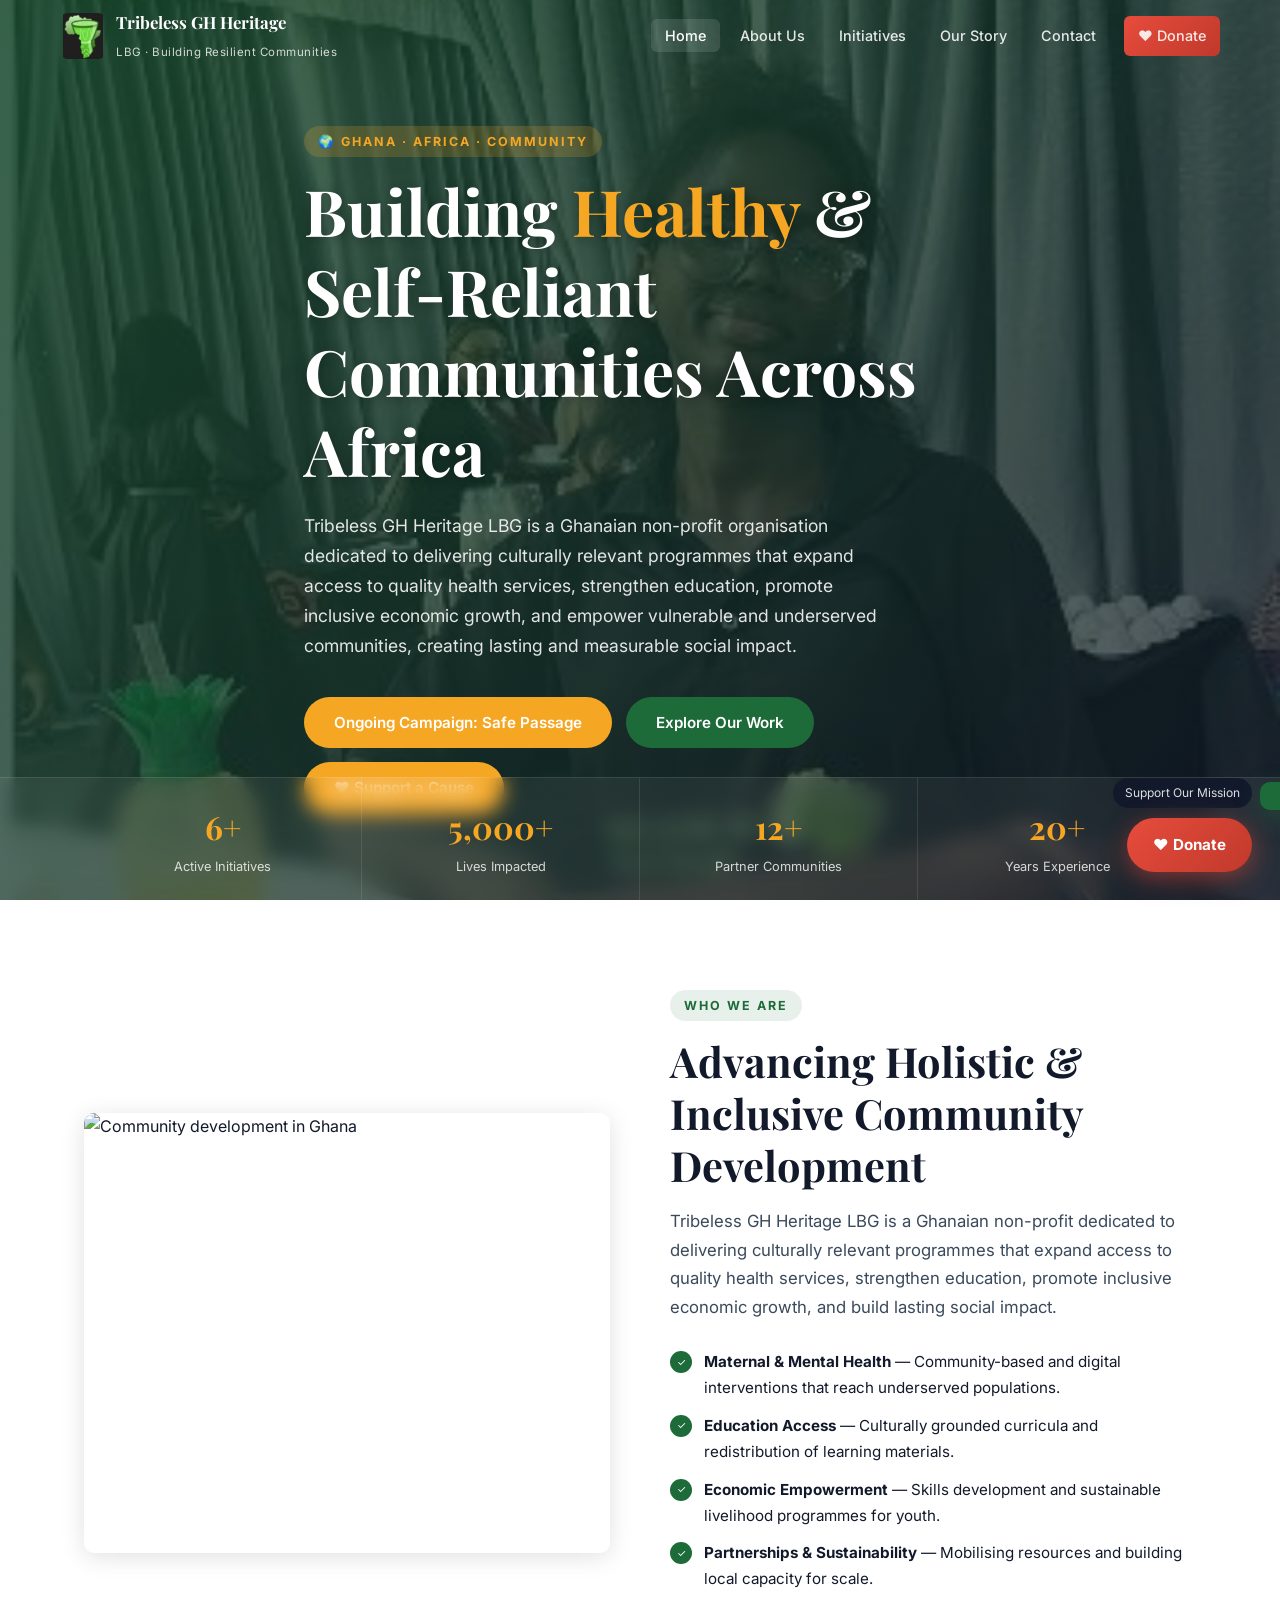
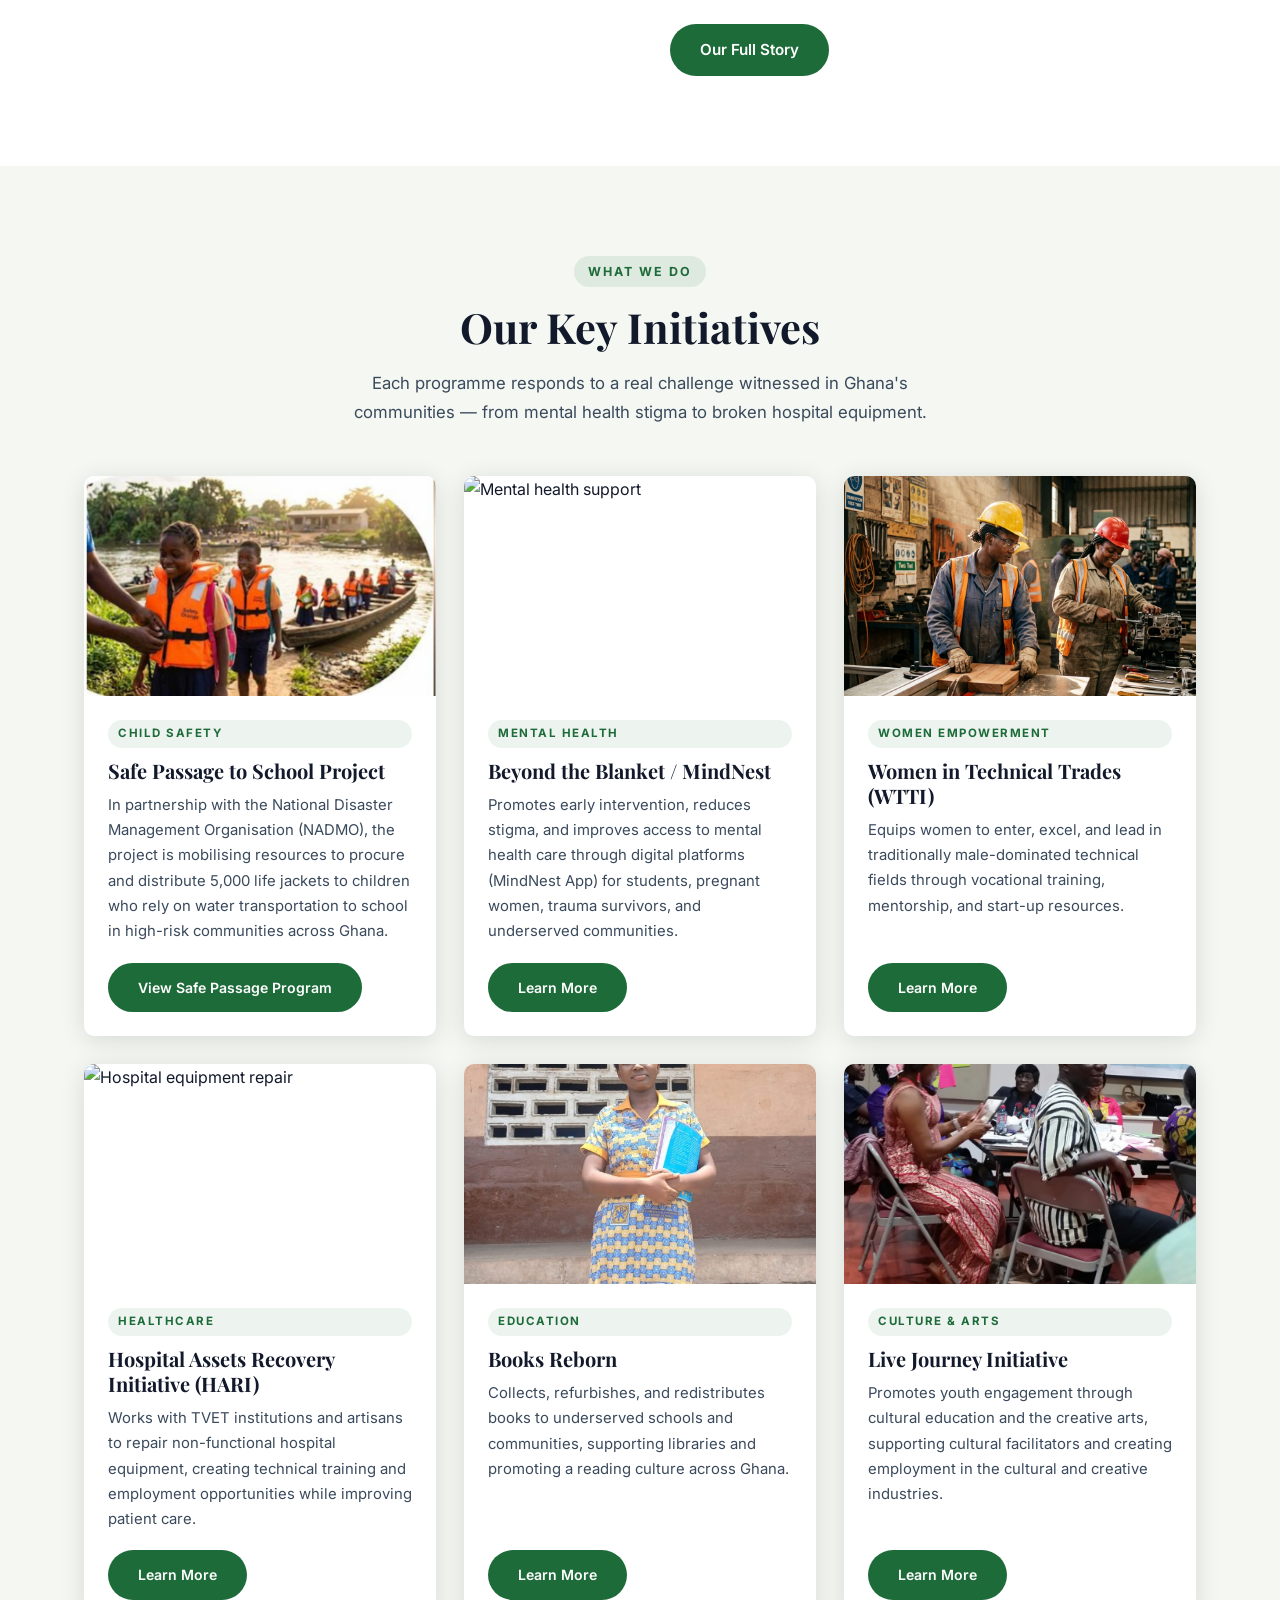
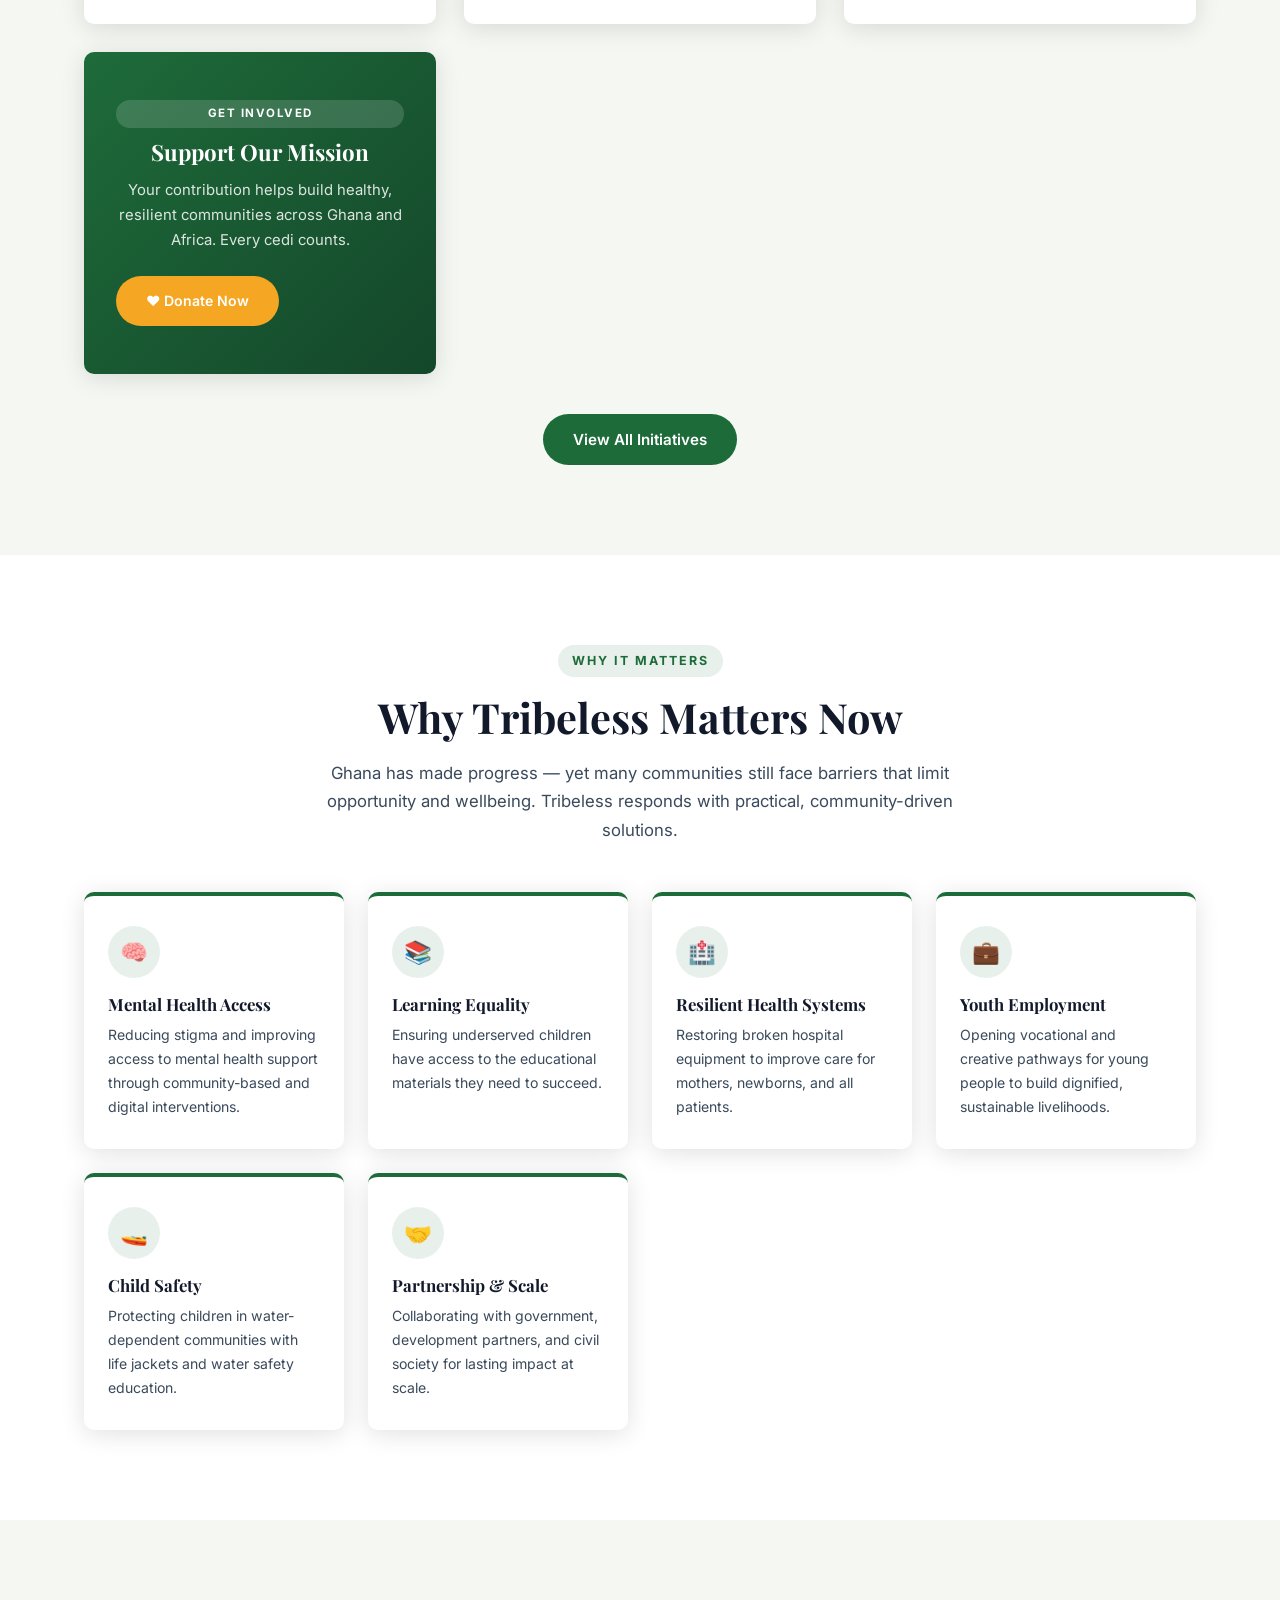
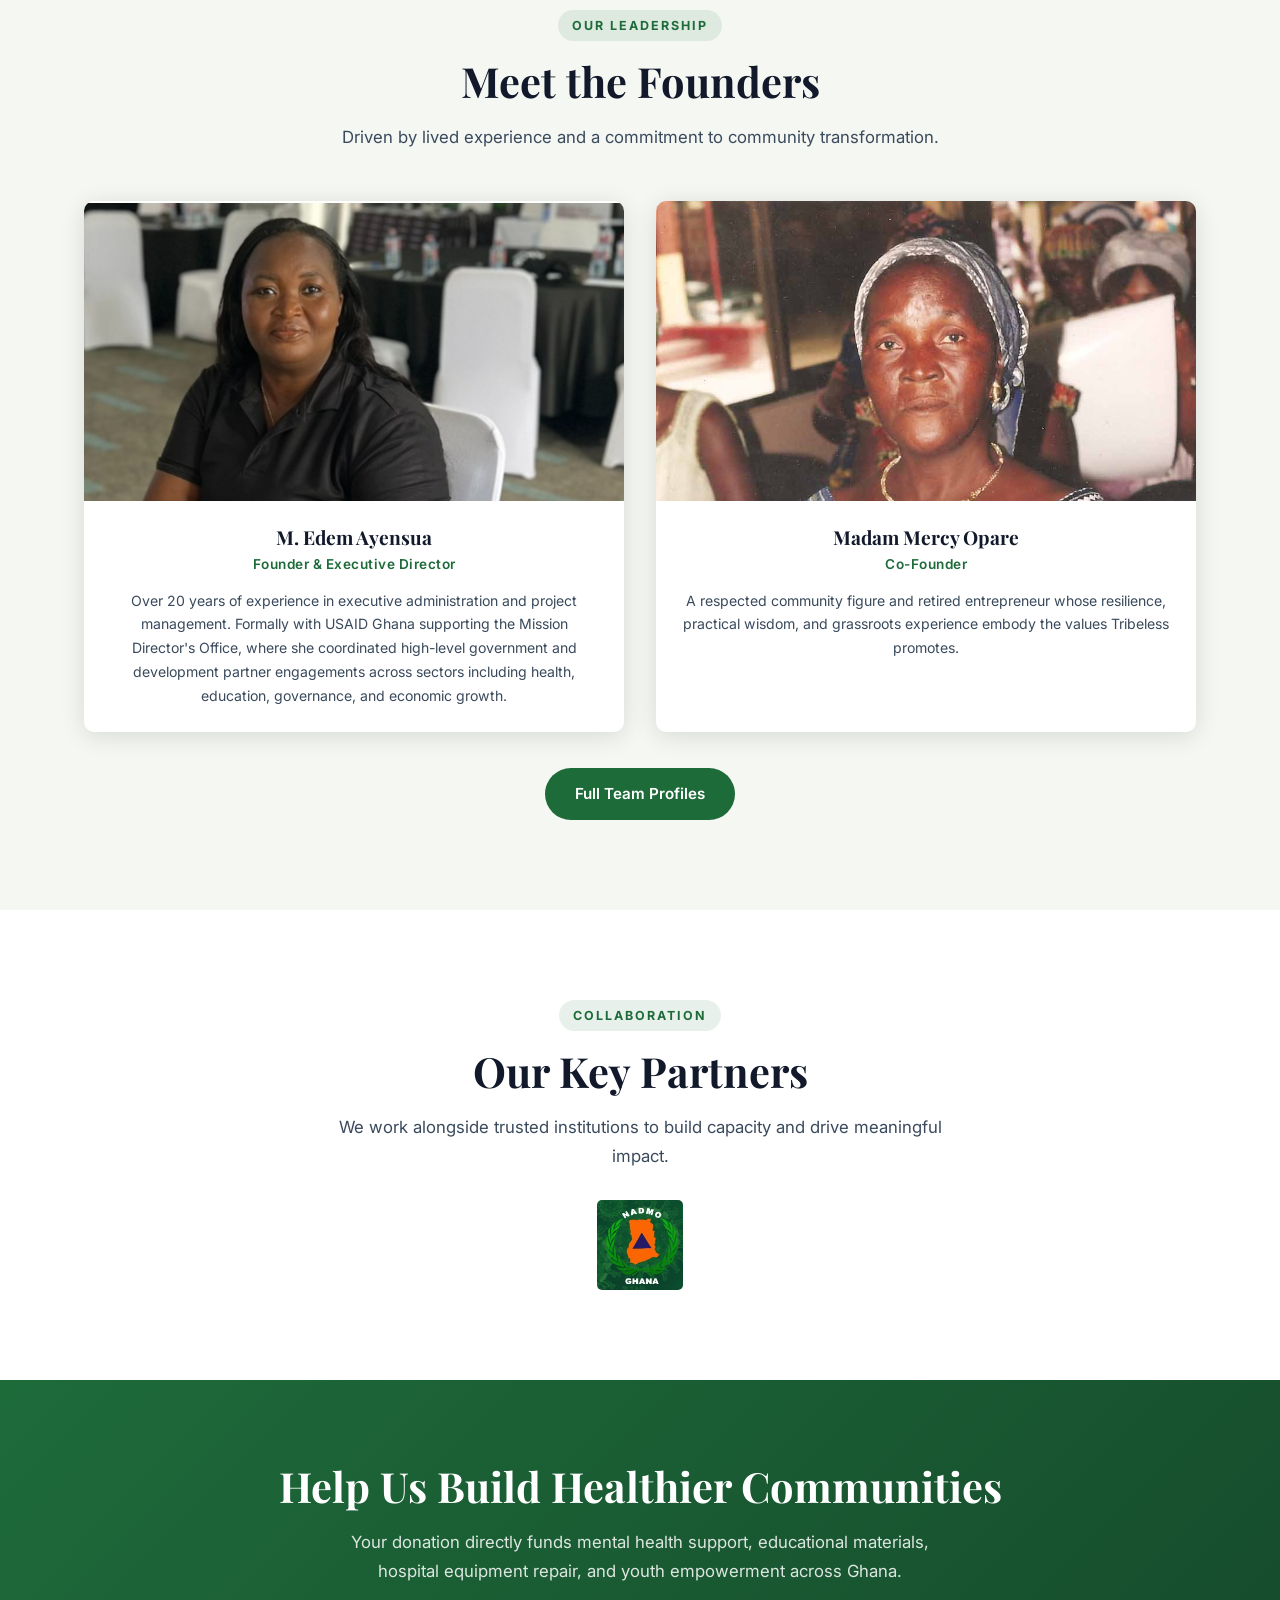
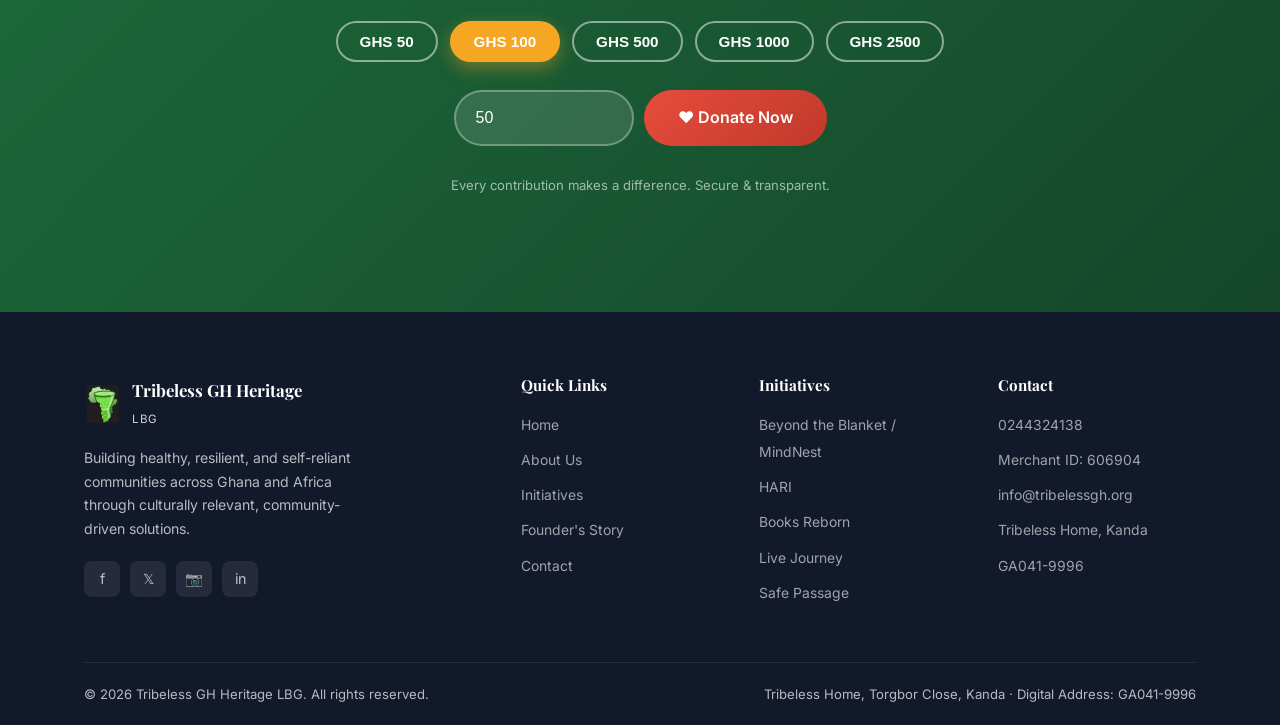
==== commit 0cfd027c: "made changes" ====
--- a/index.html
+++ b/index.html
@@ -7,8 +7,53 @@
   <title>Tribeless GH Heritage LBG — Building Healthy, Self-Reliant Communities</title>
   <meta name="description"
     content="Tribeless GH Heritage LBG is a Ghana-based non-profit delivering community-driven health, education, and economic empowerment programmes across Africa." />
+  <meta name="keywords"
+    content="Tribeless GH, non-profit Ghana, community empowerment, education Ghana, health initiatives NGO, safe passage, mindnest ghan, WTTI" />
+
+  <!-- Open Graph / Meta -->
+  <meta property="og:type" content="website" />
+  <meta property="og:url" content="https://www.tribelessgh.org/" />
+  <meta property="og:title" content="Tribeless GH Heritage LBG — Building Healthy, Self-Reliant Communities" />
+  <meta property="og:description"
+    content="A Ghana-based non-profit delivering community-driven health, education, and economic empowerment programmes." />
+  <meta property="og:image" content="https://www.tribelessgh.org/images/triblessghlogo.png" />
+
+  <meta name="twitter:card" content="summary_large_image" />
+  <meta name="twitter:url" content="https://www.tribelessgh.org/" />
+  <meta name="twitter:title" content="Tribeless GH Heritage LBG" />
+  <meta name="twitter:description"
+    content="A Ghana-based non-profit delivering community-driven health, education, and economic empowerment programmes." />
+  <meta name="twitter:image" content="https://www.tribelessgh.org/images/triblessghlogo.png" />
+
+  <link rel="canonical" href="https://www.tribelessgh.org/" />
+
   <link rel="stylesheet" href="css/style.css" />
   <link rel="icon" type="image/png" href="images/triblessghlogo.png" />
+
+  <!-- JSON-LD Structured Data -->
+  <script type="application/ld+json">
+  {
+    "@context": "https://schema.org",
+    "@type": "NGO",
+    "name": "Tribeless GH Heritage LBG",
+    "url": "https://www.tribelessgh.org",
+    "logo": "https://www.tribelessgh.org/images/triblessghlogo.png",
+    "description": "Tribeless GH Heritage LBG is a Ghana-based non-profit delivering community-driven health, education, and economic empowerment programmes.",
+    "address": {
+      "@type": "PostalAddress",
+      "streetAddress": "Tribeless Home, Torgbor Close, Kanda",
+      "addressLocality": "Accra",
+      "addressRegion": "Greater Accra",
+      "addressCountry": "GH"
+    },
+    "contactPoint": {
+      "@type": "ContactPoint",
+      "telephone": "+233-276-060-260",
+      "contactType": "Customer Service",
+      "email": "info@tribelessgh.org"
+    }
+  }
+  </script>
 </head>
 
 <body>
@@ -176,13 +221,12 @@
         </div>
 
         <div class="initiative-card">
-          <img class="initiative-img"
-            src="images/wtti_image.png"
-            alt="Women in Technical Trades Initiative setup" />
+          <img class="initiative-img" src="images/wtti_image.png" alt="Women in Technical Trades Initiative setup" />
           <div class="initiative-body">
             <span class="initiative-tag">Women Empowerment</span>
             <h3>Women in Technical Trades (WTTI)</h3>
-            <p>Equips women to enter, excel, and lead in traditionally male-dominated technical fields through vocational training, mentorship, and start-up resources.</p>
+            <p>Equips women to enter, excel, and lead in traditionally male-dominated technical fields through
+              vocational training, mentorship, and start-up resources.</p>
             <a href="initiatives.html#wtti" class="btn btn-primary">Learn More</a>
           </div>
         </div>
@@ -331,7 +375,8 @@
         <p class="section-sub">We work alongside trusted institutions to build capacity and drive meaningful impact.</p>
       </div>
       <div style="display:flex; justify-content:center; align-items:center; gap:40px; margin-top:30px; flex-wrap:wrap;">
-        <img src="safepassage/images/nadmo_logo.png" alt="NADMO Ghana" style="height:90px; object-fit:contain; border-radius:5px;" />
+        <img src="safepassage/images/nadmo logo.jpeg" alt="NADMO Ghana"
+          style="height:90px; object-fit:contain; border-radius:5px;" />
       </div>
     </div>
   </section>
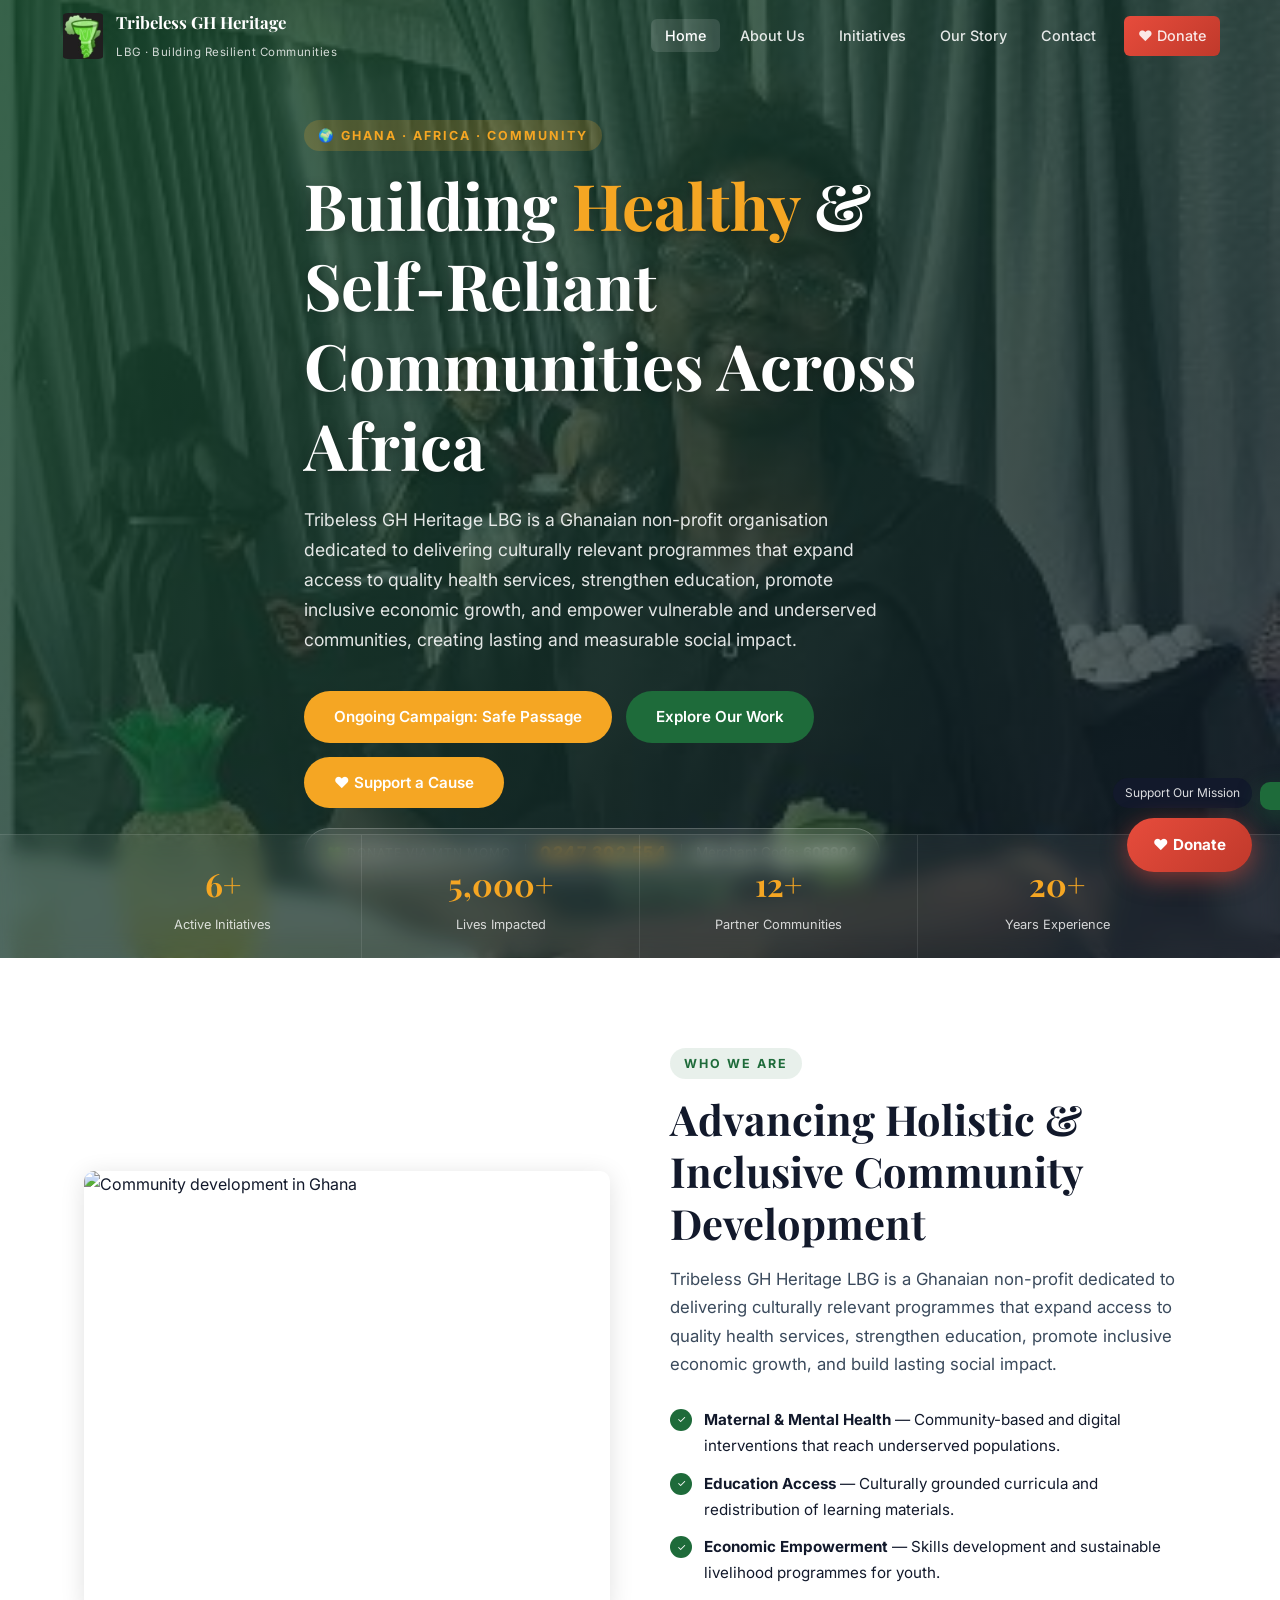
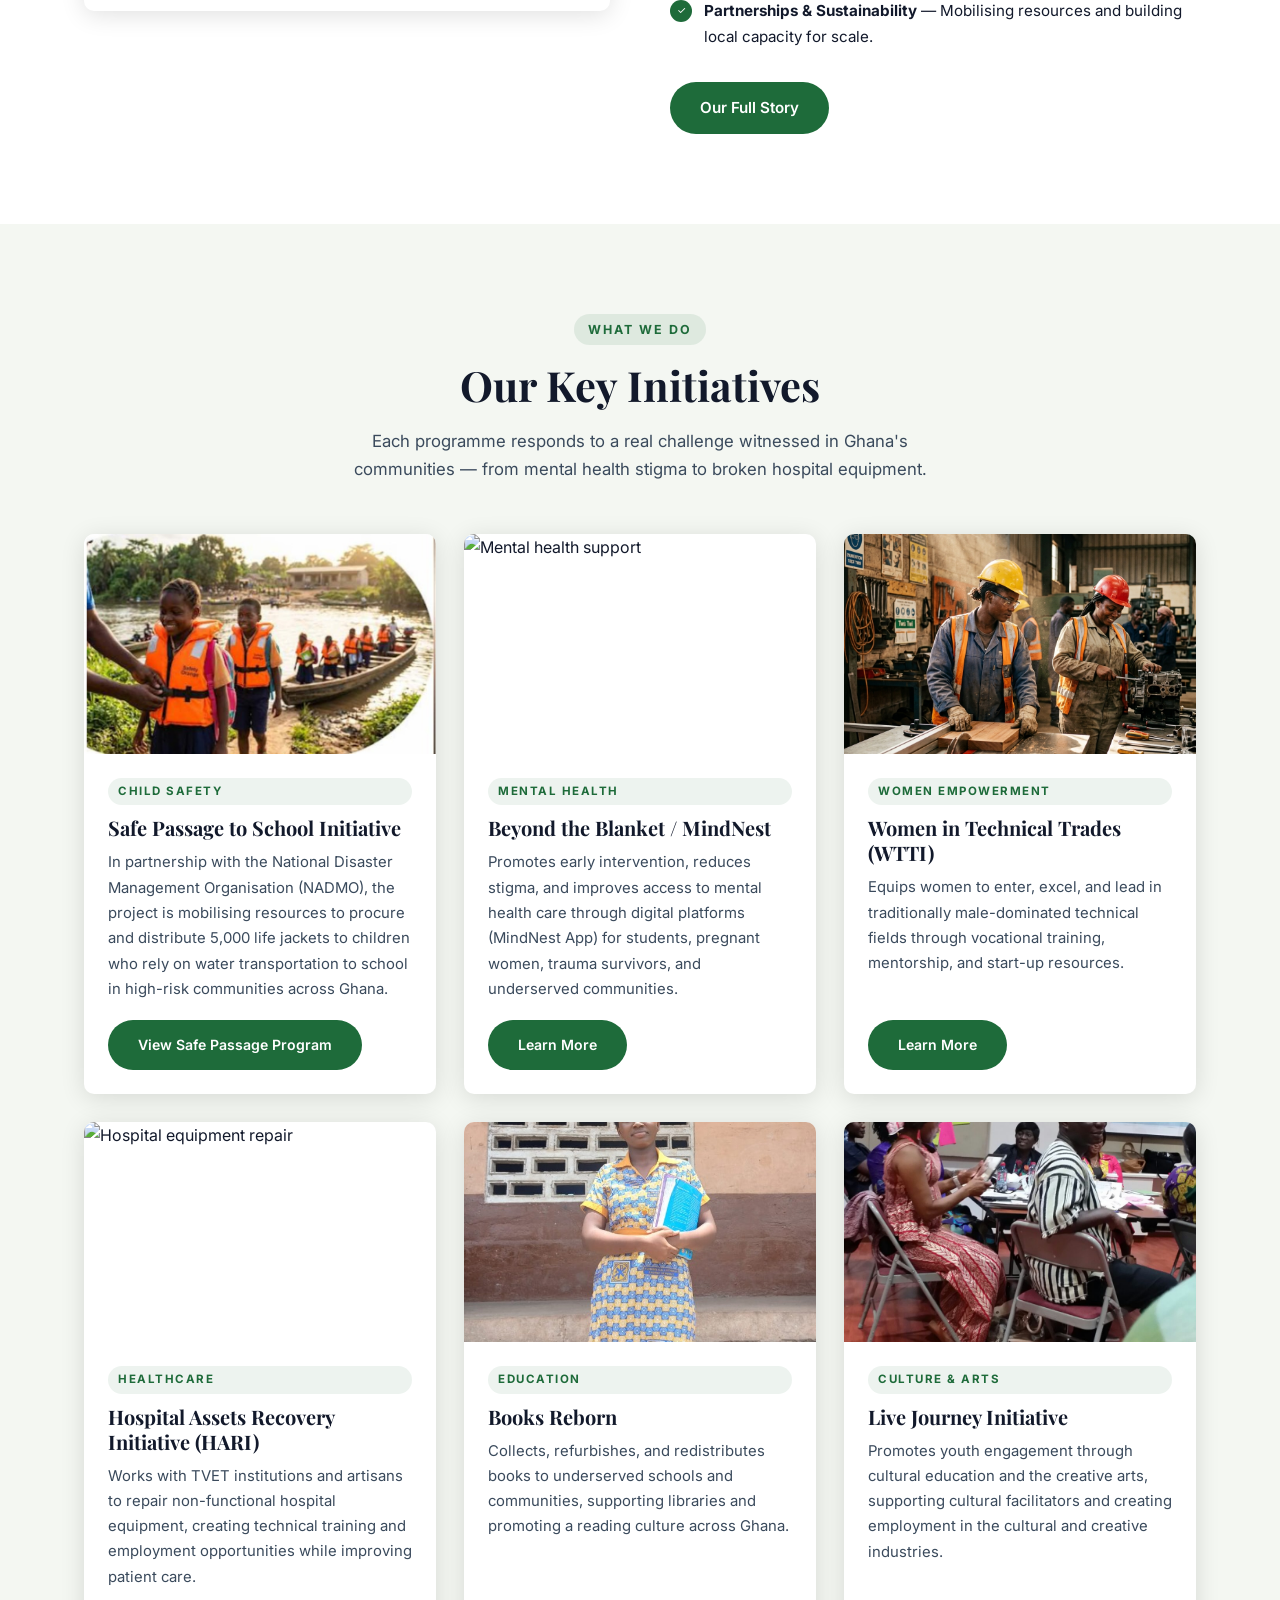
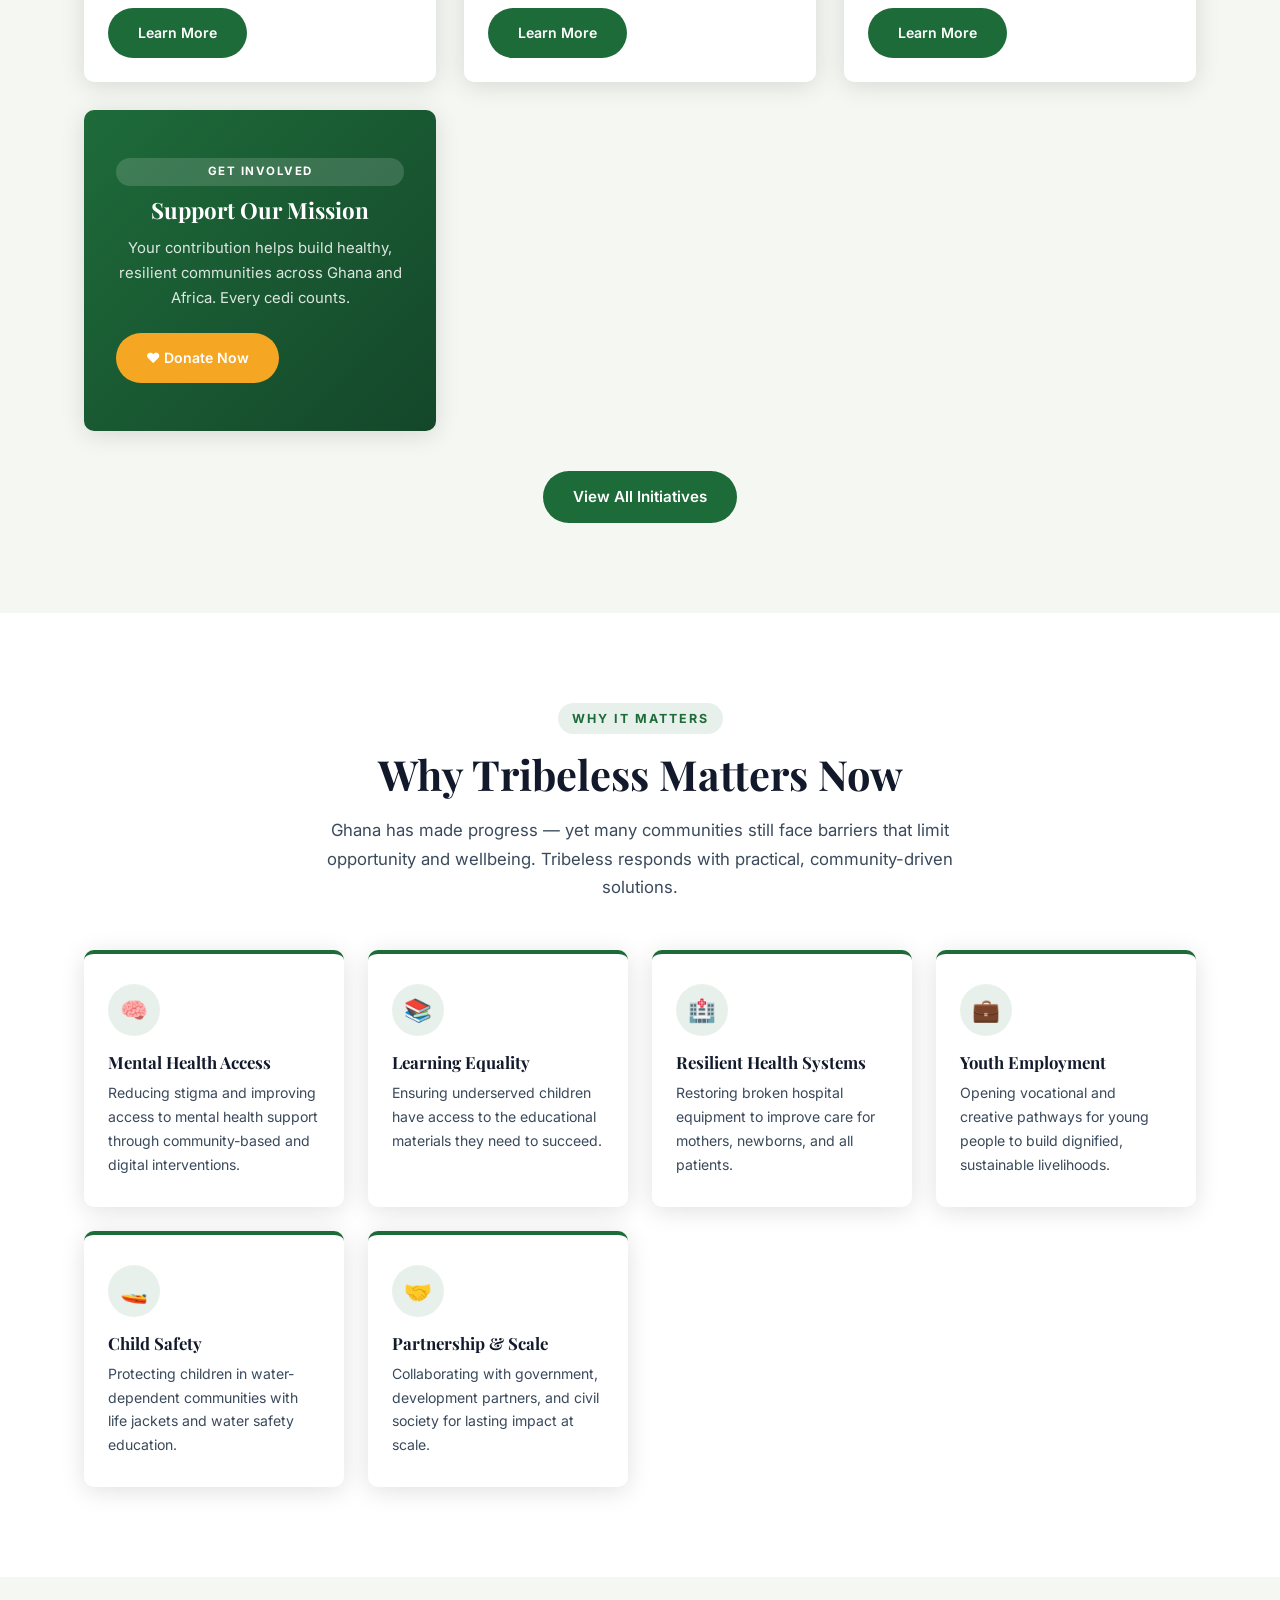
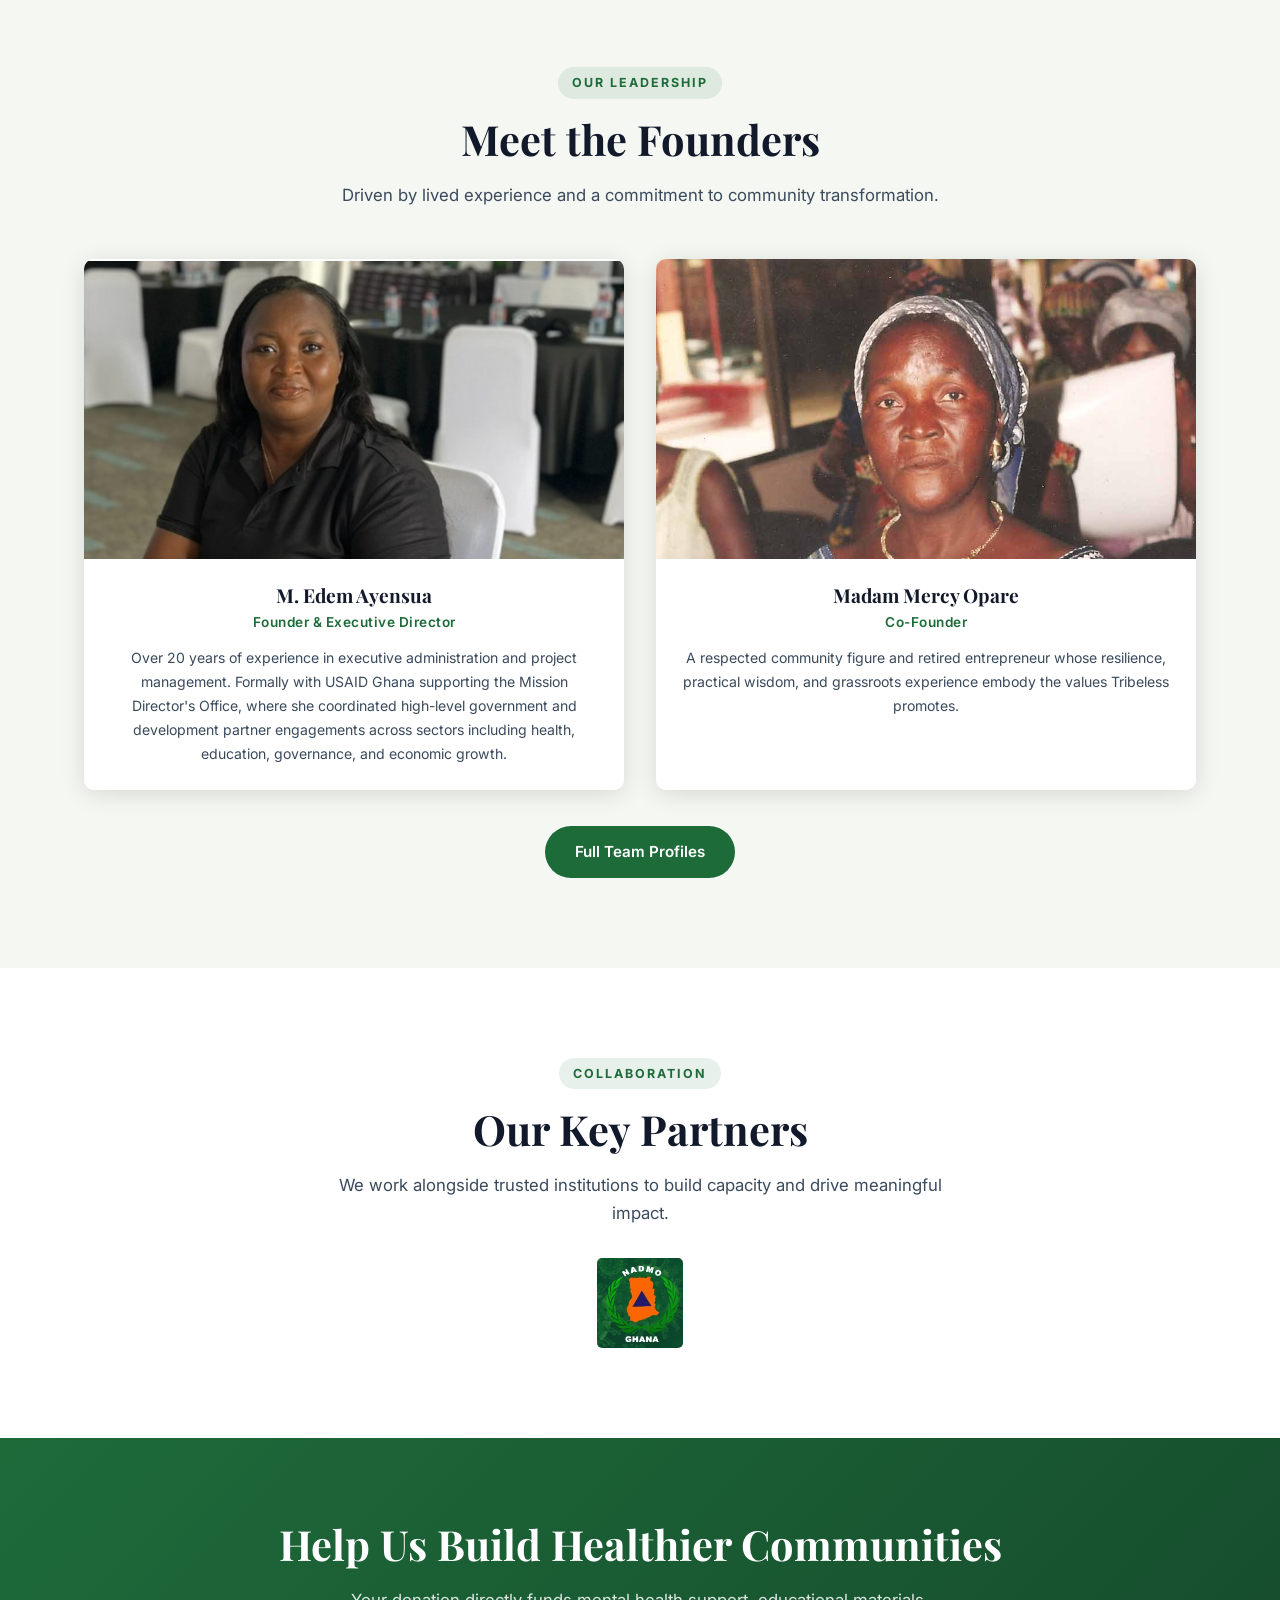
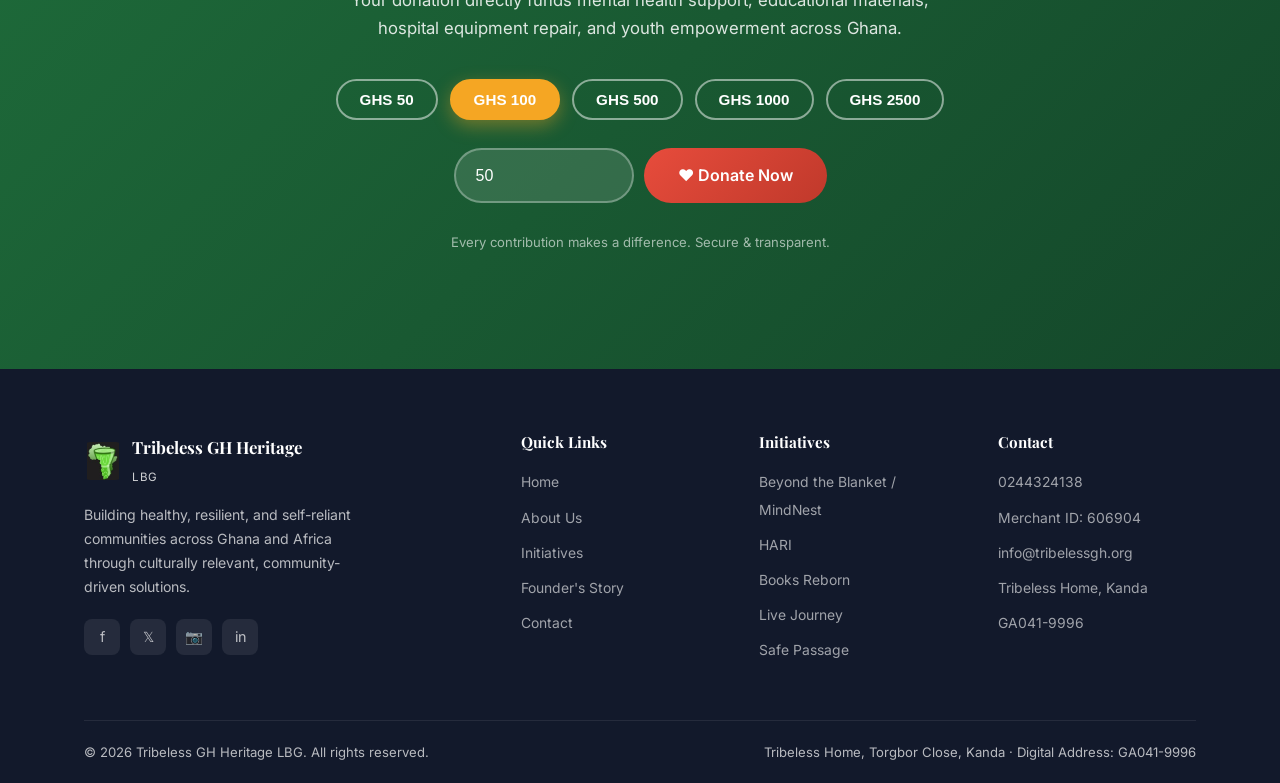
==== commit 8d8cecc9: "made changes to nadmo" ====
--- a/index.html
+++ b/index.html
@@ -103,6 +103,14 @@
             Passage</a>
           <a href="initiatives.html" class="btn btn-primary">Explore Our Work</a>
           <a href="#" data-donate class="btn btn-accent">❤ Support a Cause</a>
+        </div>
+        <!-- MoMo details under the campaign buttons -->
+        <div style="margin-top:20px;display:inline-flex;align-items:center;gap:14px;background:rgba(255,255,255,0.1);border:1px solid rgba(255,255,255,0.2);backdrop-filter:blur(6px);border-radius:50px;padding:10px 22px;flex-wrap:wrap;">
+          <span style="color:rgba(255,255,255,.7);font-size:.75rem;letter-spacing:1px;text-transform:uppercase;white-space:nowrap;">💚 Donate via MTN MoMo</span>
+          <span style="width:1px;height:18px;background:rgba(255,255,255,.25);"></span>
+          <span style="color:#f5a623;font-weight:800;font-size:1rem;letter-spacing:1.5px;white-space:nowrap;">0247 302 554</span>
+          <span style="width:1px;height:18px;background:rgba(255,255,255,.25);"></span>
+          <span style="color:rgba(255,255,255,.85);font-size:.85rem;white-space:nowrap;">Merchant Code: <strong style="color:#fff;">606904</strong></span>
         </div>
       </div>
     </div>
@@ -197,7 +205,7 @@
           <img class="initiative-img" src="images/safe passage image.jpeg" alt="Children on a boat to school" />
           <div class="initiative-body">
             <span class="initiative-tag">Child Safety</span>
-            <h3>Safe Passage to School Project</h3>
+            <h3>Safe Passage to School Initiative</h3>
             <p>In partnership with the National Disaster Management Organisation (NADMO), the project is mobilising
               resources to procure and distribute 5,000 life jackets to children who rely on water transportation to
               school in high-risk communities across Ghana.</p>
@@ -474,51 +482,23 @@
   <div class="modal-overlay" id="donateOverlay">
     <div class="modal" id="donateModal">
       <button class="modal-close" id="modalClose">✕</button>
-      <h2>Make a Donation</h2>
-      <p>Support Tribeless GH Heritage LBG's work in building healthy, self-reliant communities across Ghana.</p>
-      <form id="donateForm">
-        <div class="donate-amounts" style="margin-bottom:20px;">
-          <button type="button" class="donate-amt" data-amount="20">GHS 100</button>
-          <button type="button" class="donate-amt active" data-amount="50">GHS 500</button>
-          <button type="button" class="donate-amt" data-amount="100">GHS 1000</button>
-          <button type="button" class="donate-amt" data-amount="250">GHS 2500</button>
-        </div>
-        <div class="form-group">
-          <label>Amount (GHS)</label>
-          <input type="number" class="donate-custom-input" value="50" min="1" required />
-        </div>
-        <div class="form-row">
-          <div class="form-group">
-            <label>First Name</label>
-            <input type="text" placeholder="Kwame" required />
-          </div>
-          <div class="form-group">
-            <label>Last Name</label>
-            <input type="text" placeholder="Asante" required />
-          </div>
-        </div>
-        <div class="form-group">
-          <label>Email Address</label>
-          <input type="email" placeholder="you@example.com" required />
-        </div>
-        <div class="form-group">
-          <label>Dedicated to (Initiative)</label>
-          <select>
-            <option>General Fund</option>
-            <option>Beyond the Blanket / MindNest</option>
-            <option>Hospital Assets Recovery (HARI)</option>
-            <option>Books Reborn</option>
-            <option>Live Journey Initiative</option>
-            <option>Safe Passage to School</option>
-          </select>
-        </div>
-        <button type="submit" class="btn btn-donate" style="width:100%;border-radius:8px;">
-          Pay with MTN MoMo
-        </button>
-        <p style="text-align:center;font-size:.78rem;color:#888;margin-top:12px;">
-          Mobile Money: 0247302554 · Merchant ID: 606904
-        </p>
-      </form>
+      <h2>❤ Support Our Mission</h2>
+      <p>Help us build healthy, self-reliant communities across Ghana. Send your donation via MTN Mobile Money:</p>
+      <div style="background:linear-gradient(135deg,#1e6b3a,#14472a);border-radius:14px;padding:28px 24px;text-align:center;margin:20px 0;">
+        <div style="color:rgba(255,255,255,.75);font-size:.8rem;letter-spacing:2px;text-transform:uppercase;margin-bottom:8px;">MTN MoMo Number</div>
+        <div style="color:#f5a623;font-size:2rem;font-weight:800;letter-spacing:2px;">0247 302 554</div>
+        <div style="width:60px;height:2px;background:rgba(255,255,255,.2);margin:16px auto;"></div>
+        <div style="color:rgba(255,255,255,.75);font-size:.8rem;letter-spacing:2px;text-transform:uppercase;margin-bottom:8px;">Merchant Code</div>
+        <div style="color:#fff;font-size:1.6rem;font-weight:700;letter-spacing:3px;">606904</div>
+      </div>
+      <div style="background:#f4f7f2;border-radius:10px;padding:16px 18px;font-size:.88rem;color:#3a4a5c;line-height:1.8;">
+        <strong style="display:block;margin-bottom:6px;">How to pay via MTN MoMo:</strong>
+        1. Dial <strong>*170#</strong> → Select <strong>Transfer Money</strong><br>
+        2. Choose <strong>Merchant Pay</strong> → Enter Code <strong>606904</strong><br>
+        3. Or send directly to <strong>0247 302 554</strong><br>
+        4. Enter your amount and confirm with your PIN
+      </div>
+      <p style="text-align:center;font-size:.78rem;color:#aaa;margin-top:14px;">Thank you for your generosity. Every cedi counts. 🙏</p>
     </div>
   </div>
 
